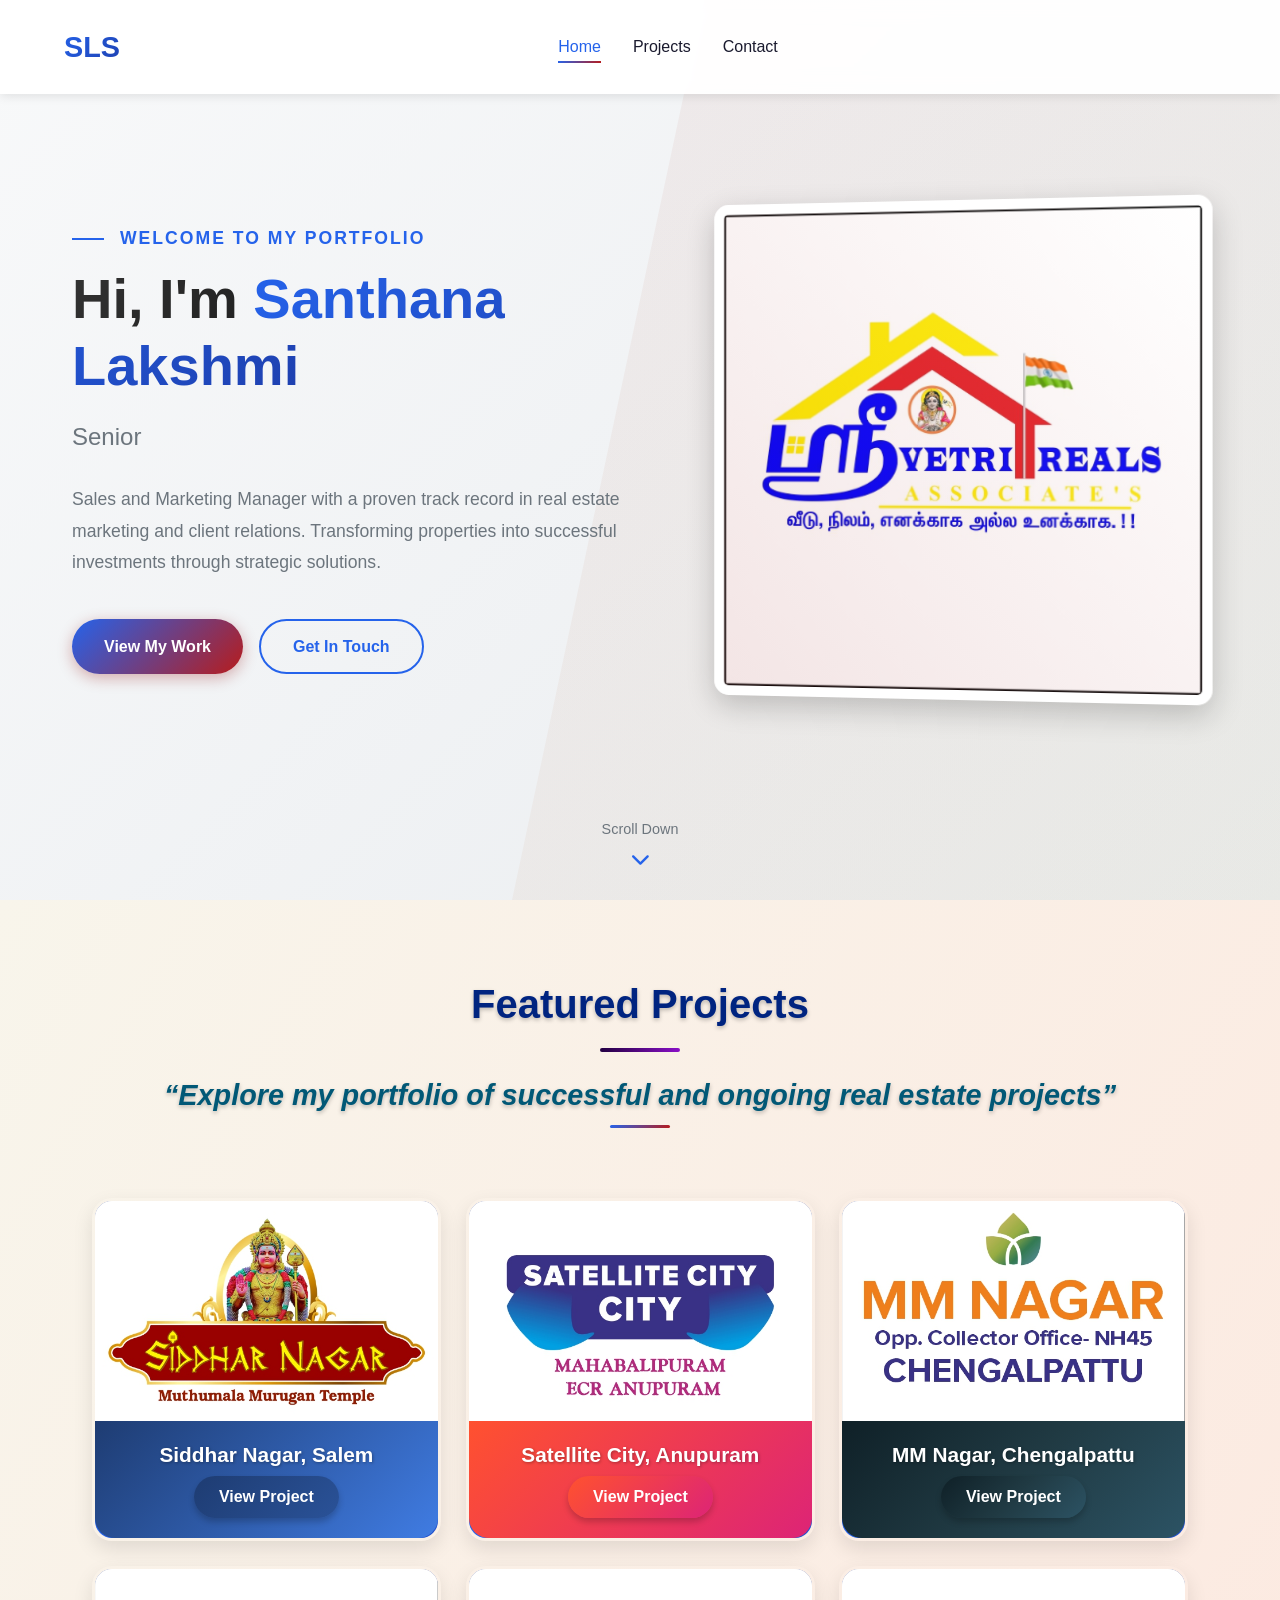
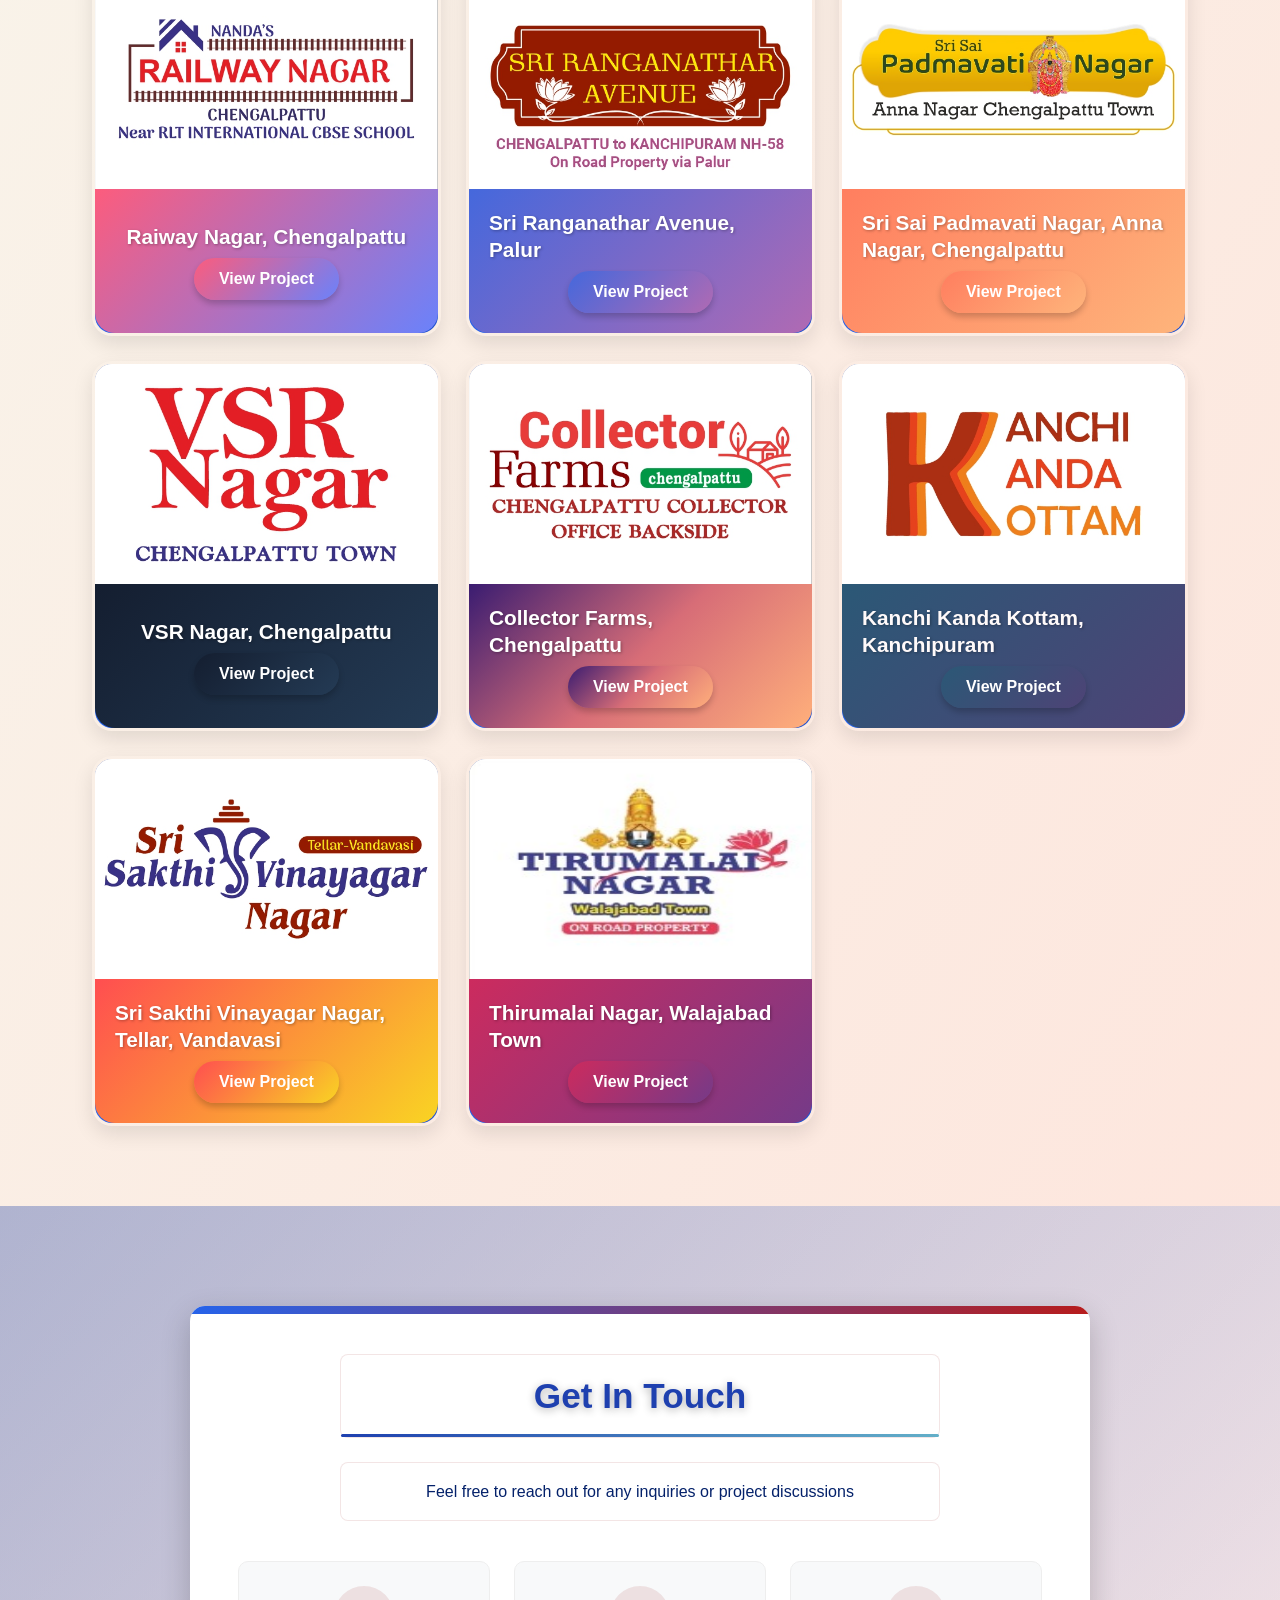
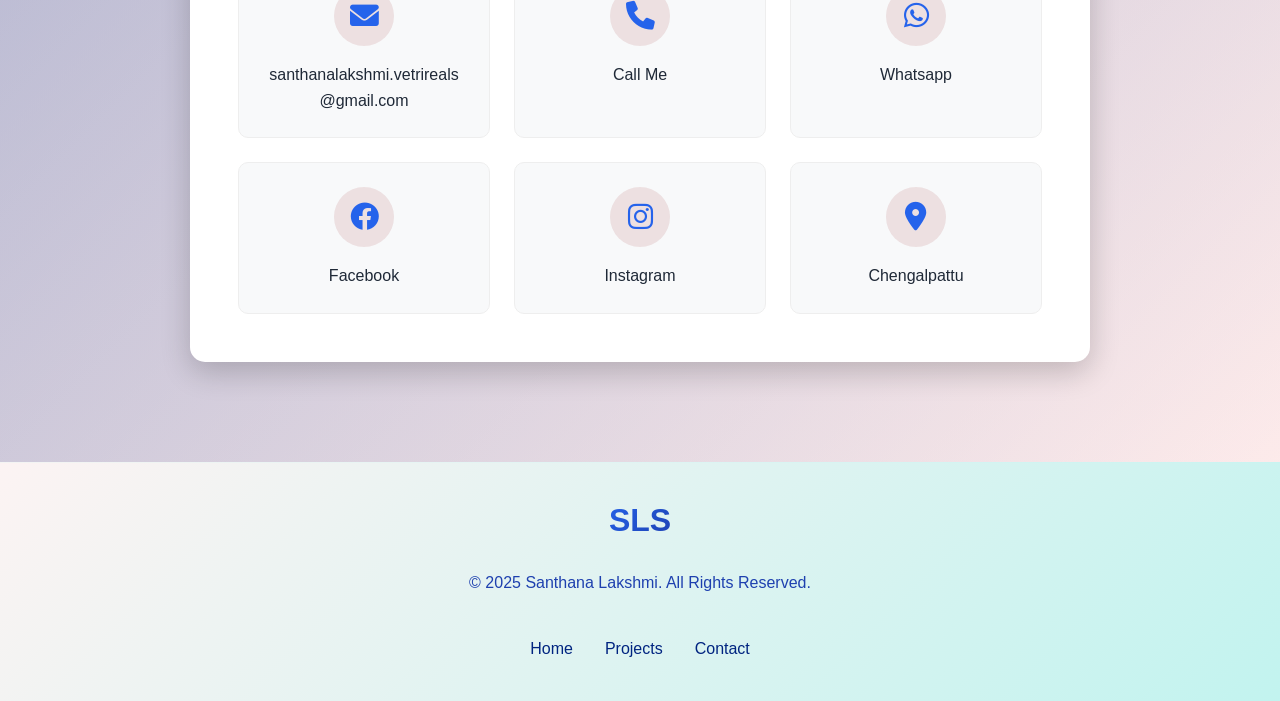
==== index.html @ 45952d6c "first version" ====
<!DOCTYPE html>
<html lang="en">
<head>
    <meta charset="UTF-8">
    <meta name="viewport" content="width=device-width, initial-scale=1.0">
    <title>Santhana Lakshmi | Sales and Marketing Manager</title>
    <meta name="description" content="Santhana Lakshmi - Sales and Marketing Manager with expertise in real estate marketing and client relations.">
    <link rel="stylesheet" href="https://cdnjs.cloudflare.com/ajax/libs/font-awesome/6.0.0-beta3/css/all.min.css">
    <link rel="stylesheet" href="https://unpkg.com/aos@next/dist/aos.css" />
    <link rel="stylesheet" href="styles.css">
    <script src="https://unpkg.com/aos@next/dist/aos.js"></script>
</head>
<body>
    <!-- Header Section -->
    <header>
        <nav class="navbar">
            <div class="logo">SLS</div>
            <ul class="nav-links">
                <li><a href="#home">Home</a></li>
                <li><a href="#portfolio">Projects</a></li>
                <li><a href="#contact">Contact</a></li>
            </ul>
            <div class="hamburger">
                <div class="line"></div>
                <div class="line"></div>
                <div class="line"></div>
            </div>
        </nav>
    </header>

    <!-- Hero Section -->
    <section id="home" class="hero">
        <div class="container">
            <div class="hero-content">
                <div class="hero-text" data-aos="fade-right">
                    <h6 class="subtitle">Welcome to My Portfolio</h6>
                    <h1>Hi, I'm <span class="highlight">Santhana Lakshmi</span></h1>
                    <h2 class="typing-text"></h2>
                    <p class="hero-description">Sales and Marketing Manager with a proven track record in real estate marketing and client relations. Transforming properties into successful investments through strategic solutions.</p>
                    <div class="hero-buttons">
                        <a href="#portfolio" class="btn btn-primary">View My Work</a>
                        <a href="#contact" class="btn btn-outline">Get In Touch</a>
                    </div>
                </div>
                <div class="hero-image" data-aos="fade-left">
                    <div class="image-wrapper">
                        <img src="projects/logos/logo011.jpg" alt="Santhana Lakshmi - Vetrireals" class="profile-image">
                    </div>
                </div>
            </div>
        </div>
        <div class="scroll-down">
            <span>Scroll Down</span>
            <i class="fas fa-chevron-down"></i>
        </div>
    </section>

    <!-- Portfolio Section -->
    <section id="portfolio" class="portfolio">
        <div class="container">
            <div class="section-header" data-aos="fade-up">
                <!-- <h2 class="section-title">Our Projects</h2>
                <p class="section-subtitle">Explore our latest real estate developments</p>
                <div class="section-divider"></div> -->
                <div class="section-header section-title">
                    <h3>Featured Projects</h3>
                    <div class="section-divider"></div>
                    <p style="font-family: sans-serif;"><i>“Explore my portfolio of successful and ongoing real estate projects”</i></p>
                </div>
            </div>
            
            <!-- Removed filter buttons as per requirement -->
            
            <div class="portfolio-grid">
                <!-- Project 1 -->
                 <div class="portfolio-item" data-category="residential" data-aos="fade-up">
                    <div class="portfolio-image">
                        <img src="./projects/logos/logo07.jpg" alt="Siddhar Nagar, Salem" loading="lazy">
                    </div>
                    <div class="project-info">
                        <h3>Siddhar Nagar, Salem</h3>
                            <button class="btn-gradient">View Project</button>
                        <!-- <p>Stunning apartments with breathtaking lake views and modern amenities.</p> -->
                    </div>
                </div>
                

                <!-- Project 2 -->
                 <div class="portfolio-item" data-category="commercial" data-aos="fade-up">
                    <div class="portfolio-image">
                        <img src="./projects/logos/logo03.jpg" alt="Satellite City, Anupuram" loading="lazy">
                    </div>
                    <div class="project-info">
                        <h3>Satellite City, Anupuram</h3>
                        <button class="btn-gradient">View Project</button>
                        <!-- <p>Secure and well-planned community living with modern amenities.</p> -->
                    </div>
                </div>
                

                <!-- Project 3 -->
                <div class="portfolio-item" data-category="residential" data-aos="fade-up">
                    <div class="portfolio-image">
                        <img src="./projects/logos/logo09.jpg" alt="MM Nagar, Chengalpattu" loading="lazy">
                    </div>
                    <div class="project-info">
                        <h3>MM Nagar, Chengalpattu</h3>
                        <button class="btn-gradient">View Project</button>
                        <!-- <p>Luxury villas nestled in the hills with panoramic views.</p> -->
                    </div>
                </div>

                <!-- Project 4 -->
                 <div class="portfolio-item" data-category="residential" data-aos="fade-up">
                    <div class="portfolio-image">
                        <img src="./projects/logos/logo02.jpg" alt="Raiway Nagar, Chengalpattu" loading="lazy">
                    </div>
                    <div class="project-info">
                        <h3>Raiway Nagar, Chengalpattu</h3>
                        <button class="btn-gradient">View Project</button>
                        <!-- <p>Contemporary villas with luxurious amenities and scenic views.</p> -->
                    </div>
                </div>
                

                <!-- Project 5 -->
                 <div class="portfolio-item" data-category="commercial" data-aos="fade-up">
                    <div class="portfolio-image">
                        <img src="./projects/logos/logo010.jpg" alt="Sri Ranganathar Avenue, Palur" loading="lazy">
                    </div>
                    <div class="project-info">
                        <h3>Sri Ranganathar Avenue, Palur</h3>
                        <button class="btn-gradient">View Project</button>
                        <!-- <p>Vibrant retail space with excellent connectivity and footfall.</p> -->
                    </div>
                </div>
                

                <!-- Project 6 -->
                 <div class="portfolio-item" data-category="residential" data-aos="fade-up">
                    <div class="portfolio-image">
                        <img src="./projects/logos/logo04.jpg" alt="Sri Sai Padmavati Nagar, Anna Nagar, Chengalpattu" loading="lazy">
                    </div>
                    <div class="project-info">
                        <h3>Sri Sai Padmavati Nagar, Anna Nagar, Chengalpattu</h3>
                        <button class="btn-gradient">View Project</button>
                        <!-- <p>Elegant residences designed for modern urban living.</p> -->
                    </div>
                </div>
                

                <!-- Project 7 -->
                <div class="portfolio-item" data-category="commercial" data-aos="fade-up">
                    <div class="portfolio-image">
                        <img src="./projects/logos/logo08.jpg" alt="VSR Nagar, Chengalpattu" loading="lazy">
                    </div>
                    <div class="project-info">
                        <h3>VSR Nagar, Chengalpattu</h3>
                        <button class="btn-gradient">View Project</button>
                        <!-- <p>Innovative workspace solutions for technology companies.</p> -->
                    </div>
                </div>

                <!-- Project 8 -->
                <div class="portfolio-item" data-category="residential" data-aos="fade-up">
                    <div class="portfolio-image">
                        <img src="./projects/logos/logo05.jpg" alt="Collector Farms, Chengalpattu" loading="lazy">
                    </div>
                    <div class="project-info">
                        <h3>Collector Farms, Chengalpattu</h3>
                        <button class="btn-gradient">View Project</button>
                        <!-- <p>Exclusive villas with premium finishes and private amenities.</p> -->
                    </div>
                </div>

                <!-- Project 9 -->
                <div class="portfolio-item" data-category="residential" data-aos="fade-up">
                    <div class="portfolio-image">
                        <img src="./projects/logos/logo01.jpg" alt="Kanchi Kanda Kottam, Kanchipuram" loading="lazy">
                    </div>
                    <div class="project-info">
                        <h3 style="color: snow;">Kanchi Kanda Kottam, Kanchipuram</h3>
                        <button class="btn-gradient">View Project</button>
                        <!-- <p>Modern living spaces wisth premium amenities in the heart of the city.</p> -->
                    </div>
                </div>

                <!-- Project 10 -->
                <div class="portfolio-item" data-category="commercial" data-aos="fade-up">
                    <div class="portfolio-image">
                        <img src="./projects/logos/logo06.jpg" alt="Sri Sakthi Vinayagar Nagar, Tellar, Vandavasi" loading="lazy">
                    </div>
                    <div class="project-info">
                        <h3>Sri Sakthi Vinayagar Nagar, Tellar, Vandavasi</h3>
                        <button class="btn-gradient">View Project</button>
                        <!-- <p>State-of-the-art commercial spaces designed for modern businesses.</p> -->
                    </div>
                </div>

                <!-- Project 11 -->
                <div class="portfolio-item" data-category="commercial" data-aos="fade-up">
                    <div class="portfolio-image">
                        <img src="./projects/logos/logo012.jpg" alt="Thirumalai Nagar, Walajabad Town" loading="lazy">
                    </div>
                    <div class="project-info">
                        <h3>Thirumalai Nagar, Walajabad Town</h3>
                        <button class="btn-gradient">View Project</button>
                        <!-- <p>State-of-the-art commercial spaces designed for modern businesses.</p> -->
                    </div>
                </div>
        </div>
    </section>

    <!-- Contact Section -->
    <section id="contact" class="contact">
        <!-- <h2 class="section-title" data-aos="fade-up" style="text-align: center;">Get In Touch</h2> -->
        <div class="contact-container">
            <div class="contact-info" data-aos="fade-up">
                <h2>Get In Touch</h2>
                <p>Feel free to reach out for any inquiries or project discussions</p>
                <div class="contact-details">
                    <div class="contact-item">
                        <a href="mailto:santhanalakshmi.vetrireals@gmail.com?subject=Inquiry&body=Hi,%20I%20would%20like%20to%20know%20more%20about%20your%20services.">
                        <i class="fas fa-envelope"></i>
                            <span>santhanalakshmi.vetrireals@gmail.com</span>
                        </a>
                    </div>
                    <div class="contact-item">
                        <a href="tel:+919498300109">
                        <i class="fas fa-phone"></i><br>
                        <span>Call Me</span></a>
                    </div>
                    <div class="contact-item">
                        <a href="https://wa.me/919498300109?text=Hi%20I%20am%20interested%20in%20your%20project" target="_blank">
                        <i class="fab fa-whatsapp"></i><br>
                        Whatsapp</a>
                    </div>
                    <div class="contact-item">
                        <a href="https://www.facebook.com/srivetrirealsassociate" target="_blank">
                        <i class="fab fa-facebook"></i><br>
                        Facebook</a>
                    </div>
                    <div class="contact-item">
                        <a href="https://www.instagram.com/svr24associates" target="_blank">
                        <i class="fab fa-instagram"></i><br>
                        Instagram</a>
                    </div>
                    <div class="contact-item">
                        <i class="fas fa-map-marker-alt"></i>
                        <span>Chengalpattu</span>
                    </div>
                </div>
                <!-- <div class="social-links">
                    <a href="#" class="social-icon"><i class="fab fa-linkedin"></i></a>
                    <a href="#" class="social-icon"><i class="fab fa-facebook"></i></a>
                    <a href="#" class="social-icon"><i class="fab fa-instagram"></i></a>
                </div> -->
            </div>
        </div>
    </section>

    <!-- Footer -->
    <!-- <footer class="footer">
        <div class="footer-wave">
            <svg data-name="Layer 1" xmlns="http://www.w3.org/2000/svg" viewBox="0 0 1200 120" preserveAspectRatio="none">
                <path d="M0,0V46.29c47.79,22.2,103.59,32.17,158,28,70.36-5.37,136.33-33.31,206.8-37.5C438.64,32.43,512.34,53.67,583,72.05c69.27,18,138.3,24.88,209.4,13.08,36.15-6,69.85-17.84,104.45-29.34C989.49,25,1113-14.29,1200,52.47V0Z" opacity=".25" class="shape-fill"></path>
                <path d="M0,0V15.81C13,36.92,27.64,56.86,47.69,72.05,99.41,111.27,165,111,224.58,91.58c31.15-10.15,60.09-26.07,89.67-39.8,40.92-19,84.73-46,130.83-49.67,36.26-2.85,70.9,9.42,98.6,31.56,31.77,25.39,62.32,62,103.63,73,40.44,10.79,81.35-6.69,119.13-24.28s75.16-39,116.92-43.05c59.73-5.85,113.28,22.88,168.9,38.84,30.2,8.66,59,6.17,87.09-7.5,22.43-10.89,48-26.93,60.65-49.24V0Z" opacity=".5" class="shape-fill"></path>
                <path d="M0,0V5.63C149.93,59,314.09,71.32,475.83,42.57c43-7.64,84.23-20.12,127.61-26.46,59-8.63,112.48,12.24,165.56,35.4C827.93,77.22,886,95.24,951.2,90c86.53-7,172.46-45.71,248.8-84.81V0Z" class="shape-fill"></path>
            </svg>
        </div>
        <div class="footer-content">
            <div class="container">
                <div class="footer-grid">
                    <div class="footer-about">
                        <h3>Vetri Reals</h3>
                        <p>Transforming properties into profitable investments through strategic marketing solutions and innovative approaches.</p>
                        <div class="social-links">
                            <a href="#" aria-label="Facebook"><i class="fab fa-facebook-f"></i></a>
                            <a href="#" aria-label="Twitter"><i class="fab fa-twitter"></i></a>
                            <a href="#" aria-label="LinkedIn"><i class="fab fa-linkedin-in"></i></a>
                            <a href="#" aria-label="Instagram"><i class="fab fa-instagram"></i></a>
                        </div>
                    </div>
                    <div class="footer-links">
                        <h4>Quick Links</h4>
                        <ul>
                            <li><a href="#home"><i class="fas fa-chevron-right"></i> Home</a></li>
                            <li><a href="#portfolio"><i class="fas fa-chevron-right"></i> Projects</a></li>
                            <li><a href="#contact"><i class="fas fa-chevron-right"></i> Contact</a></li>
                            <li><a href="#"><i class="fas fa-chevron-right"></i> About Us</a></li>
                        </ul>
                    </div>
                    <div class="footer-contact">
                        <h4>Contact Info</h4>
                        <ul>
                            <li><i class="fas fa-map-marker-alt"></i> 123 Real Estate, Chennai, Tamil Nadu</li>
                            <li><i class="fas fa-phone"></i> +91 98765 43210</li>
                            <li><i class="fas fa-envelope"></i> info@vetrireals.com</li>
                        </ul>
                    </div>
                </div>
                <div class="footer-bottom">
                    <p>&copy; 2025 Vetri Reals. All Rights Reserved.</p>
                    <div class="footer-legal">
                        <a href="#">Privacy Policy</a>
                        <a href="#">Terms of Service</a>
                    </div>
                </div>
            </div>
        </div>
    </footer> -->

    <!-- Footer -->
    <footer class="footer-grad">
        <div class="footer-content">
            <div class="footer-logo">SLS</div>
            <p>© 2025 Santhana Lakshmi. All Rights Reserved.</p>
            <div class="footer-links">
                <a href="#home">Home</a>
                <a href="#portfolio">Projects</a>
                <a href="#contact">Contact</a>
            </div>
        </div>
    </footer>

    <!-- Project Modal -->
    <div id="projectModal" class="modal">
        <div class="modal-overlay"></div>
        <div class="modal-content">
            <span class="close-btn">&times;</span>
            <div class="modal-body">
                <div class="project-header">
                    <h2 id="projectTitle"></h2>
                    <div class="project-location">
                        <i class="fas fa-map-marker-alt"></i>
                        <span id="projectLocation" style="margin-bottom: 0.6rem;"></span>
                    </div>
                    <div class="project-phone">
                        <a href="tel:+919498300109">
                            <i class="fas fa-phone"></i>
                            <span>+91 94983 00109</span>
                        </a>
                    </div>
                </div>
                <div class="modal-images">
                    <div class="modal-image-container">
                        <img id="modalPoster" src="" alt="Project Poster" class="modal-poster">
                    </div>
                    <div class="modal-image-container">
                        <img id="modalLayout" src="" alt="Project Layout" class="modal-layout">
                    </div>
                </div>
                <div class="project-description">
                    <h3>Project Details</h3>
                    <p id="projectDescription"></p>
                </div>
                <div class="modal-actions">
                    <a href="https://wa.me/919498500109?text=Hi%20I%20am%20interested%20in%20your%20project" id="whatsappBtn" class="whatsapp-btn" target="_blank" rel="noopener noreferrer">
                        <i class="fab fa-whatsapp"></i> WhatsApp for Details
                    </a>
                </div>
            </div>
        </div>
    </div>
    <script src="script.js"></script>
</body>
</html>
---- styles.css ----
/* Modern Reset & Base Styles */
:root {
  /* Color Palette */
  --primary: #2563eb; /* Deep Red */
  --primary-light: #b71c1c;
  --secondary: #1e40af; /* Gold */
  --dark: #1a1a2e;
  --darker: #16213e;
  --light: #f8f9fa;
  --white: #ffffff;
  --text: #1f2937;
  --text-light: #6c757d;
  --gradient: linear-gradient(135deg, var(--primary) 0%, var(--primary-light) 100%);
  --gradient-text: linear-gradient(135deg, var(--primary) 0%, var(--secondary) 100%);
  
  /* Spacing */
  --spacing-xs: 0.5rem;
  --spacing-sm: 1rem;
  --spacing-md: 2rem;
  --spacing-lg: 4rem;
  --spacing-xl: 6rem;
  
  /* Shadows */
  --shadow-sm: 0 2px 10px rgba(0, 0, 0, 0.1);
  --shadow-md: 0 5px 20px rgba(0, 0, 0, 0.15);
  --shadow-lg: 0 10px 30px rgba(0, 0, 0, 0.2);
  
  /* Border Radius */
  --radius-sm: 5px;
  --radius-md: 10px;
  --radius-lg: 15px;
  --radius-full: 50px;
  
  /* Transitions */
  --transition: all 0.3s ease;
}

/* Base Styles */
* {
  margin: 0;
  padding: 0;
  box-sizing: border-box;
}

html {
  scroll-behavior: smooth;
  font-size: 16px;
  scroll-padding-top: 80px;
}

body {
  font-family: 'Poppins', -apple-system, BlinkMacSystemFont, 'Segoe UI', Roboto, Oxygen, Ubuntu, Cantarell, 'Open Sans', sans-serif;
  line-height: 1.6;
  color: var(--text);
  background-color: var(--white);
  overflow-x: hidden;
  -webkit-font-smoothing: antialiased;
}

.container {
  width: 100%;
  max-width: 1200px;
  margin: 0 auto;
  padding: 0 var(--spacing-md);
}

section {
  padding: var(--spacing-xl) 0;
  position: relative;
  overflow: hidden;
}

h1, h2, h3, h4, h5, h6 {
  font-weight: 700;
  line-height: 1.2;
  margin-bottom: 1rem;
  color: var(--dark);
}

a {
  text-decoration: none;
  color: var(--primary);
  transition: var(--transition);
}

img {
  max-width: 100%;
  height: auto;
  display: block;
}

.btn {
  display: inline-flex;
  align-items: center;
  justify-content: center;
  padding: 0.8rem 2rem;
  border-radius: var(--radius-full);
  font-weight: 600;
  font-size: 1rem;
  cursor: pointer;
  transition: var(--transition);
  border: none;
  position: relative;
  overflow: hidden;
  z-index: 1;
}

.btn-primary {
  background: var(--gradient);
  color: white;
  box-shadow: 0 4px 15px rgba(139, 0, 0, 0.3);
}

.btn-primary:hover {
  transform: translateY(-3px);
  box-shadow: 0 7px 20px rgba(139, 0, 0, 0.4);
}

.btn-outline {
  background: transparent;
  color: var(--primary);
  border: 2px solid var(--primary);
  transition: all 0.3s ease;
}

.btn-outline:hover {
  background: var(--primary);
  color: white;
  transform: translateY(-3px);
}

.btn-outline:focus,
.btn-outline:active {
  background: transparent;
  color: var(--primary);
  transform: none;
}


/* Header & Navigation */
.navbar {
  position: fixed;
  top: 0;
  left: 0;
  width: 100%;
  padding: 1.5rem 5%;
  display: flex;
  justify-content: space-between;
  align-items: center;
  background: rgba(255, 255, 255, 0.95);
  backdrop-filter: blur(10px);
  z-index: 1000;
  box-shadow: var(--shadow-sm);
  transition: var(--transition);
}

.navbar.scrolled {
  padding: 1rem 5%;
  box-shadow: var(--shadow-md);
}

.logo {
  font-size: 1.8rem;
  font-weight: 800;
  background: var(--gradient-text);
  -webkit-background-clip: text;
  -webkit-text-fill-color: transparent;
  text-decoration: none;
}

.nav-links {
  display: flex;
  gap: 2rem;
  list-style: none;
}

.nav-links a {
  color: var(--dark);
  font-weight: 500;
  position: relative;
  padding: 0.5rem 0;
}

.nav-links a::after {
  content: '';
  position: absolute;
  bottom: 0;
  left: 0;
  width: 0;
  height: 2px;
  background: var(--gradient);
  transition: var(--transition);
}

.nav-links a:hover,
.nav-links a.active {
  color: var(--primary);
}

.nav-links a:hover::after,
.nav-links a.active::after {
  width: 100%;
}

/* Hero Section */
.hero {
  min-height: 100vh;
  display: flex;
  align-items: center;
  padding: 0;
  position: relative;
  overflow: hidden;
  background: linear-gradient(135deg, #f8f9fa 0%, #e9ecef 100%);
}

.hero::before {
  content: '';
  position: absolute;
  top: 0;
  right: 0;
  width: 60%;
  height: 100%;
  background: linear-gradient(135deg, rgba(139, 0, 0, 0.05) 0%, rgba(212, 175, 55, 0.05) 100%);
  clip-path: polygon(25% 0%, 100% 0%, 100% 100%, 0% 100%);
  z-index: 0;
}

.hero-content {
  display: flex;
  align-items: center;
  justify-content: space-between;
  gap: 4rem;
  position: relative;
  z-index: 1;
  padding: 6rem 0;
}

.hero-text {
  flex: 1;
  max-width: 600px;
}

.hero-text .subtitle {
  display: inline-block;
  font-size: 1.1rem;
  color: var(--primary);
  margin-bottom: 1rem;
  font-weight: 600;
  text-transform: uppercase;
  letter-spacing: 2px;
  position: relative;
  padding-left: 3rem;
}

.hero-text .subtitle::before {
  content: '';
  position: absolute;
  left: 0;
  top: 50%;
  width: 2rem;
  height: 2px;
  background: var(--primary);
}

.hero-text h1 {
  font-size: 3.5rem;
  margin-bottom: 1.5rem;
  line-height: 1.2;
  background: linear-gradient(135deg, #333 0%, #000 100%);
  -webkit-background-clip: text;
  -webkit-text-fill-color: transparent;
}

.hero-text h1 .highlight {
  background: var(--gradient-text);
  -webkit-background-clip: text;
  -webkit-text-fill-color: transparent;
  position: relative;
}

.hero-text .typing-text {
  font-size: 1.5rem;
  color: var(--text-light);
  margin-bottom: 2rem;
  font-weight: 400;
}

.hero-description {
  font-size: 1.1rem;
  color: var(--text-light);
  margin-bottom: 2.5rem;
  line-height: 1.8;
}

.hero-buttons {
  display: flex;
  gap: 1rem;
  margin-top: 2rem;
}

.hero-image {
  flex: 1;
  position: relative;
  max-width: 500px;
  animation: float 6s ease-in-out infinite;
}

@keyframes float {
  0%, 100% { transform: translateY(0); }
  50% { transform: translateY(-20px); }
}

.image-wrapper {
  position: relative;
  border-radius: var(--radius-lg);
  overflow: hidden;
  box-shadow: var(--shadow-lg);
  border: 10px solid white;
  transform: perspective(1000px) rotateY(-5deg);
  transition: var(--transition);
}

.hero-image:hover .image-wrapper {
  transform: perspective(1000px) rotateY(0);
}

.image-wrapper::before {
  content: '';
  position: absolute;
  top: 0;
  left: 0;
  width: 100%;
  height: 100%;
  background: linear-gradient(45deg, rgba(139, 0, 0, 0.1), rgba(255, 255, 255, 0.1));
  z-index: 1;
}

.profile-image {
  width: 100%;
  height: 100%;
  object-fit: cover;
  transition: transform 0.5s ease;
}

.hero-image:hover .profile-image {
  transform: scale(1.05);
}

.scroll-down {
  position: absolute;
  bottom: 2rem;
  left: 50%;
  transform: translateX(-50%);
  display: flex;
  flex-direction: column;
  align-items: center;
  color: var(--text-light);
  font-size: 0.9rem;
  animation: bounce 2s infinite;
  text-decoration: none;
  z-index: 10;
}

.scroll-down i {
  margin-top: 0.5rem;
  font-size: 1.2rem;
  color: var(--primary);
}

@keyframes bounce {
  0%, 20%, 50%, 80%, 100% { transform: translateY(0) translateX(-50%); }
  40% { transform: translateY(-10px) translateX(-50%); }
  60% { transform: translateY(-5px) translateX(-50%); }
}

/* Portfolio Section */
.portfolio {
  padding: 100px 0;
  position: relative;
  background: linear-gradient(135deg, #f5f7fa 0%, #e4e7eb 100%);
}

.portfolio .container {
  max-width: 1200px;
  margin: 0 auto;
  padding: 0 var(--spacing-md);
}

.section-header {
  text-align: center;
  /* margin-bottom: var(--spacing-lg); */
}

.section-title {
  font-size: 2.5rem;
  color: var(--dark);
  margin-bottom: 1rem;
  position: relative;
  display: inline-block;
}

.section-title::after {
  content: '';
  position: absolute;
  bottom: -10px;
  left: 50%;
  transform: translateX(-50%);
  width: 60px;
  height: 3px;
  background: var(--gradient);
  border-radius: 3px;
}

.section-subtitle {
  color: var(--text-light);
  font-size: 1.1rem;
  max-width: 700px;
  margin: 0 auto 2rem;
  line-height: 1.6;
}

/* Removed filter styles as per requirement */

.filter-btn {
  padding: 0.5rem 1.5rem;
  background: transparent;
  border: 2px solid #e0e0e0;
  color: var(--text-light);
  border-radius: var(--radius-full);
  cursor: pointer;
  transition: var(--transition);
  font-size: 0.9rem;
  font-weight: 500;
}

.filter-btn:hover,
.filter-btn.active {
  background: var(--gradient);
  color: white;
  border-color: transparent;
  transform: translateY(-2px);
  box-shadow: 0 5px 15px rgba(139, 0, 0, 0.2);
}

.portfolio-grid {
  display: grid;
  grid-template-columns: repeat(auto-fill, minmax(300px, 1fr));
  gap: 2rem;
  padding: 1rem 0;
  width: 100%;
  justify-items: center;
}

.portfolio-item {
  border-radius: var(--radius-lg);
  overflow: hidden;
  box-shadow: var(--shadow-md);
  transition: all 0.3s ease;
  background: white;
  position: relative;
  display: flex;
  flex-direction: column;
  height: 100%;
  width: 100%;
  max-width: 350px;
  margin: 0 auto;
  padding: 0;
  border: none;
  will-change: transform;
}

.portfolio-item:hover {
  transform: scale(1.1);
  box-shadow: 0 20px 40px rgba(0,0,0,0.15);
  z-index: 2;
}

.portfolio-image {
  position: relative;
  height: 250px;
  overflow: hidden;
  width: 100%;
  padding: 0;
  margin: 0;
  background: #f0f0f0;
}

.portfolio-image img {
  width: 100%;
  height: 100%;
  object-fit: cover;
  transition: transform 0.5s ease;
}

.portfolio-item:hover .portfolio-image img {
  transform: scale(1.05);
}

.portfolio-overlay {
  display: none; /* Hide overlay since we're removing the view project button */
}

.portfolio-item:hover .portfolio-overlay {
  opacity: 1;
}

/* Removed overlay content styles since we're not using them */

.portfolio-item:hover .portfolio-content {
  transform: translateY(0);
}

.project-category {
  display: inline-block;
  padding: 0.3rem 1rem;
  background: var(--gradient);
  color: white;
  font-size: 0.7rem;
  border-radius: var(--radius-full);
  margin-bottom: 0.8rem;
  text-transform: uppercase;
  letter-spacing: 1px;
  font-weight: 600;
}

.project-info {
  padding: 1.5rem;
  flex: 1;
  display: flex;
  flex-direction: column;
  background: white;
  margin: 0;
  width: 100%;
  box-sizing: border-box;
  position: relative;
  z-index: 1;
  text-shadow: 1px 1px 3px rgba(0, 0, 0, 0.3);
}

.project-info h3 {
  color: white;
  font-size: 1.3rem;
  font-weight: 700;
  margin: 0 0 8px 0;
  padding: 0;
  line-height: 1.3;
  position: relative;
  z-index: 1;
}

.project-info p {
  color: var(--text-light);
  font-size: 0.95rem;
  line-height: 1.6;
  margin-bottom: 1rem;
  flex-grow: 1;
}

.portfolio-content h3 {
  color: white;
  font-size: 1.5rem;
  margin-bottom: 0.5rem;
}

.portfolio-content p {
  color: rgba(255, 255, 255, 0.9);
  margin-bottom: 1.2rem;
  font-size: 0.95rem;
  line-height: 1.6;
}

/* Portfolio link styles removed as per requirement */

/* Contact Section */
.contact {
  text-align: center;
  width: 100%;
  position: relative;
  background: linear-gradient(135deg, #f8f9fa 0%, #e9ecef 100%);
  padding: var(--spacing-xl) 0;
  overflow: hidden;
}

.contact::before {
  content: '';
  position: absolute;
  top: 0;
  left: 0;
  width: 100%;
  height: 100%;
  background: url('data:image/svg+xml;utf8,<svg width="100" height="100" viewBox="0 0 100 100" xmlns="http://www.w3.org/2000/svg"><path d="M11 18c3.866 0 7-3.134 7-7s-3.134-7-7-7-7 3.134-7 7 3.134 7 7 7zm48 25c3.866 0 7-3.134 7-7s-3.134-7-7-7-7 3.134-7 7 3.134 7 7 7zm-43-7c1.657 0 3-1.343 3-3s-1.343-3-3-3-3 1.343-3 3 1.343 3 3 3zm63 31c1.657 0 3-1.343 3-3s-1.343-3-3-3-3 1.343-3 3 1.343 3 3 3zM34 90c1.657 0 3-1.343 3-3s-1.343-3-3-3-3 1.343-3 3 1.343 3 3 3zm56-76c1.657 0 3-1.343 3-3s-1.343-3-3-3-3 1.343-3 3 1.343 3 3 3zM12 86c2.21 0 4-1.79 4-4s-1.79-4-4-4-4 1.79-4 4 1.79 4 4 4zm28-65c2.21 0 4-1.79 4-4s-1.79-4-4-4-4 1.79-4 4 1.79 4 4 4zm23-11c2.76 0 5-2.24 5-5s-2.24-5-5-5-5 2.24-5 5 2.24 5 5 5zm-6 60c2.21 0 4-1.79 4-4s-1.79-4-4-4-4 1.79-4 4 1.79 4 4 4zm29 22c2.76 0 5-2.24 5-5s-2.24-5-5-5-5 2.24-5 5 2.24 5 5 5zM32 63c2.76 0 5-2.24 5-5s-2.24-5-5-5-5 2.24-5 5 2.24 5 5 5zm57-13c2.76 0 5-2.24 5-5s-2.24-5-5-5-5 2.24-5 5 2.24 5 5 5zm-9-21c1.105 0 2-.895 2-2s-.895-2-2-2-2 .895-2 2 .895 2 2 2zM60 91c1.105 0 2-.895 2-2s-.895-2-2-2-2 .895-2 2 .895 2 2 2zM35 41c1.105 0 2-.895 2-2s-.895-2-2-2-2 .895-2 2 .895 2 2 2zM12 60c1.105 0 2-.895 2-2s-.895-2-2-2-2 .895-2 2 .895 2 2 2z" fill="%23e9ecef" fill-opacity="0.3"/></svg>');
  opacity: 0.3;
  z-index: 0;
}

.contact .container {
  position: relative;
  z-index: 1;
}

.contact-container {
  max-width: 900px;
  margin: 0 auto;
  background: white;
  border-radius: var(--radius-lg);
  box-shadow: var(--shadow-lg);
  overflow: hidden;
  position: relative;
}

.contact-container::before {
  content: '';
  position: absolute;
  top: 0;
  left: 0;
  width: 100%;
  height: 8px;
  background: var(--gradient);
}

.contact-info {
  padding: 3rem;
  text-align: center;
}

.contact-info h2 {
  font-size: 1.8rem;
  margin: 0 auto 1rem;
  color: #1e40af;
  font-weight: 600;
  text-shadow: none;
  position: relative;
  display: block;
  padding: 1rem;
  background: white;
  border-radius: 8px;
  max-width: 600px;
  border: 1px solid rgba(139, 0, 0, 0.1);
  line-height: 1.4;
}

.contact-info h2::after {
  content: '';
  position: absolute;
  left: 0;
  bottom: 0;
  width: 100%;
  height: 3px;
  background: linear-gradient(90deg, #1e40af, rgb(99, 175, 200));
  border-radius: 2px;
}

.contact-info h3 {
  font-size: 3rem;
  margin-bottom: 1rem;
  color: var(--dark);
}

.contact-info p {
  color: #04216a !important;
  font-size: 1.2rem;
  margin: 1.5rem auto 2.5rem;
  padding: 1rem;
  background: white;
  border-radius: 8px;
  max-width: 600px;
  line-height: 1.6;
  position: relative;
  z-index: 1;
  border: 1px solid rgba(139, 0, 0, 0.1);
}

.contact-details {
  display: grid;
  grid-template-columns: repeat(auto-fit, minmax(250px, 1fr));
  gap: 1.5rem;
  margin-top: 2rem;
}

.contact-item {
  background: #f8f9fa;
  padding: 1.5rem;
  border-radius: var(--radius-md);
  text-align: center;
  transition: var(--transition);
  border: 1px solid #eee;
}

.contact-item:hover {
  transform: translateY(-5px);
  box-shadow: var(--shadow-md);
  border-color: transparent;
}

.contact-item i {
  font-size: 1.8rem;
  color: var(--primary);
  margin-bottom: 1rem;
  display: inline-block;
  width: 60px;
  height: 60px;
  line-height: 60px;
  background: rgba(139, 0, 0, 0.1);
  border-radius: 50%;
  text-align: center;
}

.contact-item span,
.contact-item a {
  display: block;
  color: var(--text);
  font-size: 1rem;
  line-height: 1.6;
  transition: var(--transition);
}

.contact-item a:hover {
  color: var(--primary);
}

.contact-item span {
  word-break: break-word;
  overflow-wrap: break-word;
  white-space: normal;
}

.social-links {
  display: flex;
  justify-content: center;
  gap: 1rem;
  margin-top: 2.5rem;
}

.social-icon {
  width: 45px;
  height: 45px;
  border-radius: 50%;
  background: #f8f9fa;
  display: flex;
  align-items: center;
  justify-content: center;
  color: var(--text);
  font-size: 1.2rem;
  transition: var(--transition);
  border: 1px solid #eee;
}

.social-icon:hover {
  background: var(--gradient);
  color: white;
  transform: translateY(-3px);
  box-shadow: 0 5px 15px rgba(139, 0, 0, 0.2);
  border-color: transparent;
}

/* Footer */
footer {
  /* background: linear-gradient(135deg, #e0deea, #dddbf6, #e0e0fa); */
  background: rgba(255, 255, 255, 0.95);
  color: var(--dark);
  padding: 40px 0 20px;
  text-align: center;
  position: relative;
  z-index: 1;
  border-top: 1px solid rgba(255, 255, 255, 0.1);
}

.footer-content {
  max-width: 800px;
  margin: 0 auto;
  padding: 0 var(--spacing-md);
}

.footer-logo {
  font-size: 2rem;
  font-weight: 800;
  margin-bottom: 1.5rem;
  background: var(--gradient-text);
  -webkit-background-clip: text;
  -webkit-text-fill-color: transparent;
  display: inline-block;
}

footer p {
  /* color: rgba(255, 255, 255, 0.7); */
  color: #1e40af;
  /* font-weight: bold; */
  margin-bottom: 1.5rem;
  font-size: 1rem;
}

.footer-links {
  display: flex;
  justify-content: center;
  gap: 2rem;
  margin-top: 2rem;
}

.footer-links a {
  /* color: rgba(255, 255, 255, 0.7); */
  color: rgb(0, 36, 128);
  font-weight: 500;
  transition: var(--transition);
  position: relative;
  padding: 0.5rem 0;
}

.footer-links a::after {
  content: '';
  position: absolute;
  bottom: 0;
  left: 0;
  width: 0;
  height: 2px;
  background: var(--gradient);
  transition: var(--transition);
}

.footer-links a:hover {
  /* color: white; */
  color: maroon;
  zoom: 1.1;
}

.footer-links a:hover::after {
  width: 100%;
}

/* Animations */
@keyframes fadeIn {
  from { opacity: 0; transform: translateY(20px); }
  to { opacity: 1; transform: translateY(0); }
}

/* Project Modal */
.modal {
    display: none;
    position: fixed;
    top: 0;
    left: 0;
    width: 100%;
    height: 100%;
    background-color: rgba(0, 0, 0, 0.8);
    z-index: 1000;
    opacity: 0;
    transition: opacity 0.3s ease-in-out;
    overflow-y: auto;
    padding: 20px 0;
}

.modal.show {
    opacity: 1;
    display: block;
}

.modal-overlay {
    position: fixed;
    top: 0;
    left: 0;
    right: 0;
    bottom: 0;
    z-index: -1;
}

.modal-content {
    position: relative;
    background-color: #fff;
    margin: 5% auto;
    padding: 35px 40px;
    width: 85%;
    max-width: 1000px;
    border-radius: 12px;
    box-shadow: 0 10px 50px rgba(0, 0, 0, 0.2);
    transform: translateY(-20px);
    transition: transform 0.3s ease, opacity 0.3s ease;
    opacity: 0;
}

.modal.show .modal-content {
    transform: translateY(0);
    opacity: 1;
}

.modal.show .modal-content {
    transform: translateY(0);
    opacity: 1;
}

@keyframes modalFadeIn {
    from { opacity: 0; transform: translateY(-30px); }
    to { opacity: 1; transform: translateY(0); }
}

.close-btn {
    position: absolute;
    top: 15px;
    right: 20px;
    font-size: 28px;
    font-weight: 300;
    color: #666;
    cursor: pointer;
    transition: color 0.2s ease;
    z-index: 10;
}

.close-btn:hover {
    color: #333;
}

.modal-body {
    margin-top: 15px;
}

.project-header {
    margin-bottom: 30px;
    padding-bottom: 15px;
    border-bottom: 1px solid #eee;
    position: relative;
}

.project-header h2 {
    margin: 0 0 12px 0;
    color: #2c3e50;
    font-size: 2.2em;
    font-weight: 700;
    line-height: 1.2;
    position: relative;
    display: inline-block;
}

.project-header h2::after {
    content: '';
    position: absolute;
    bottom: -8px;
    left: 0;
    width: 60px;
    height: 3px;
    background: var(--primary);
    border-radius: 2px;
}

.project-location {
    display: flex;
    align-items: center;
    color: #7f8c8d;
    font-size: 1.1em;
    margin-top: 12px;
    font-weight: 500;
}

.project-location i,
.project-phone i {
    margin-right: 10px;
    color: var(--primary);
    font-size: 1.2em;
}

.project-location i {
    font-size: 1.4em;
}
.project-phone {
    display: flex;
    align-items: center;
    color: #7f8c8d;
    margin: 5px 0 15px;
    font-weight: 600;
}

.project-phone a {
    display: flex;
    align-items: center;
    color: inherit;
    text-decoration: none;
    transition: color 0.3s ease;
}

.project-phone a:hover {
    color: var(--primary);
}

.modal-images {
    display: flex;
    flex-wrap: wrap;
    gap: 20px;
    margin: 30px 0;
    width: 100%;
}

.modal-image-container {
    flex: 1 1 calc(50% - 10px);
    min-width: 300px;
    border-radius: 10px;
    overflow: hidden;
    box-shadow: 0 5px 20px rgba(0, 0, 0, 0.1);
    transition: all 0.3s ease;
    background: #fff;
    padding: 5px;
    display: flex;
    align-items: center;
    justify-content: center;
    aspect-ratio: 16/9;
}

.modal-image-container:hover {
    transform: translateY(-3px);
    box-shadow: 0 8px 25px rgba(0, 0, 0, 0.15);
}

.modal-poster,
.modal-layout {
    max-width: 100%;
    max-height: 100%;
    width: auto;
    height: auto;
    object-fit: contain;
    display: block;
    transition: transform 0.3s ease;
    cursor: pointer;
}

.modal-poster:hover,
.modal-layout:hover {
    transform: scale(1.03);
}

/* Responsive adjustments */
@media (max-width: 768px) {
    .modal-images {
        flex-direction: column;
    }
    
    .modal-image-container {
        flex: 1 1 100%;
        min-width: 100%;
    }
    
    .project-header h2 {
        font-size: 1.8em;
    }
    
    .project-location {
        font-size: 1em;
    }
}

.project-description {
    padding: 25px;
    background: #f9f9f9;
    border-radius: 8px;
    margin-top: 20px;
    line-height: 1.7;
    color: #444;
}

.project-description h3 {
    margin-top: 0;
    color: #333;
    font-size: 20px;
    margin-bottom: 15px;
    padding-bottom: 10px;
    border-bottom: 1px solid var(--primary);
}

/* Responsive styles */
@media (max-width: 1200px) {
    .modal-content {
        width: 90%;
        padding: 25px;
    }
    
    .modal-images {
        flex-direction: column;
    }
}

@media (max-width: 768px) {
    .modal-content {
        width: 95%;
        padding: 20px 15px;
        margin: 20px auto;
    }
    
    .project-header h2 {
        font-size: 24px;
    }
    
    .project-location {
        font-size: 14px;
    }
    
    .project-description {
        padding: 15px;
    }
}

.modal-body {
    margin-top: 20px;
}

.modal-images {
    display: flex;
    flex-wrap: wrap;
    gap: 20px;
    margin: 30px 0;
    width: 100%;
}

.modal-image-container {
    flex: 1 1 100%;
    min-width: 0;
    border-radius: 10px;
    overflow: hidden;
    position: relative;
    background: #f5f5f5;
    box-shadow: 0 4px 15px rgba(0, 0, 0, 0.1);
    width: 100%;
    min-height: 300px; /* Minimum height to prevent collapse */
    margin-bottom: 20px;
    display: flex;
    align-items: center;
    justify-content: center;
}

.modal-poster,
.modal-layout {
    width: 100%;
    height: 100%;
    object-fit: contain;
    display: block;
    border-radius: 8px;
    background: #f5f5f5;
    max-height: 500px; /* Prevent images from becoming too large */
    margin: 0 auto;
}

.modal-poster:hover,
.modal-layout:hover {
    transform: scale(1.03);
}

/* WhatsApp Button Styles */
.modal-actions {
    margin-top: 25px;
    text-align: center;
    padding: 0 20px 20px;
}

.whatsapp-btn {
    display: inline-flex;
    align-items: center;
    justify-content: center;
    gap: 10px;
    background-color: #25D366;
    color: white !important;
    padding: 12px 25px;
    border-radius: 50px;
    text-decoration: none;
    font-weight: 600;
    font-size: 1.1em;
    transition: all 0.3s ease;
    box-shadow: 0 4px 15px rgba(37, 211, 102, 0.3);
    border: none;
    cursor: pointer;
    width: 100%;
    max-width: 300px;
    margin: 0 auto;
}

.whatsapp-btn:hover {
    background-color: #128C7E;
    transform: translateY(-2px);
    box-shadow: 0 6px 20px rgba(37, 211, 102, 0.4);
}

.whatsapp-btn:focus,
.whatsapp-btn:active {
      display: inline-flex;
    align-items: center;
    justify-content: center;
    gap: 10px;
    background-color: #25D366;
    color: white !important;
    padding: 12px 25px;
    border-radius: 50px;
    text-decoration: none;
    font-weight: 600;
    font-size: 1.1em;
    transition: all 0.3s ease;
    box-shadow: 0 4px 15px rgba(37, 211, 102, 0.3);
    border: none;
    cursor: pointer;
    width: 100%;
    max-width: 300px;
    margin: 0 auto;
    transform: none;
}

.whatsapp-btn i {
    font-size: 1.4em;
}

.project-description {
    padding: 20px;
    background-color: #f9f9f9;
    border-radius: 8px;
    margin-top: 20px;
}

.project-description p {
    color: #333;
    line-height: 1.6;
    margin: 0;
}

/* Responsive Design */
/* Modal Responsive Styles */
@media (max-width: 1200px) {
    .modal-content {
        width: 90%;
        padding: 20px;
        margin: 10% auto;
    }
    
    .modal-images {
        flex-direction: column;
    }
    
    .modal-image-container {
        height: auto;
        max-height: 50vh;
    }
}

/* Mobile Styles */
@media (max-width: 768px) {
    .modal-content {
        width: 95%;
        padding: 15px;
        margin: 5% auto;
    }
    
    .modal-body {
        margin-top: 10px;
    }
    
    .modal-image-container {
        max-height: 40vh;
    }
    
    .project-description {
        padding: 15px;
    }
}

@media (max-width: 1200px) {
  .hero-content {
    padding: 5rem 0;
  }
  
  .hero-text h1 {
    font-size: 3rem;
  }
}

@media (max-width: 992px) {
  .hero {
    text-align: center;
  }
  
  .hero::before {
    width: 100%;
    height: 60%;
    top: auto;
    bottom: 0;
    clip-path: polygon(0 40%, 100% 0%, 100% 100%, 0% 100%);
  }
  
  .hero-content {
    flex-direction: column;
    text-align: center;
    padding: 7rem 0 5rem;
  }
  
  .hero-text {
    max-width: 100%;
    margin-bottom: 3rem;
  }
  
  .hero-buttons {
    justify-content: center;
  }
  
  .hero-image {
    max-width: 400px;
    margin: 0 auto;
  }
  
  .portfolio-grid {
    grid-template-columns: repeat(auto-fill, minmax(280px, 1fr));
  }
}

@media (max-width: 992px) {
  .portfolio-grid {
    grid-template-columns: repeat(2, 1fr);
    gap: 2rem;
    max-width: 800px;
    margin: 0 auto;
  }
  
  .portfolio-item {
    max-width: 100%;
  }
}

@media (max-width: 768px) {
  html {
    font-size: 15px;
  }
  
  .portfolio-grid {
    grid-template-columns: 1fr;
    max-width: 100%;
    margin: 0 auto;
    padding: 0 15px;
    gap: 1.2rem;
  }
  
  .portfolio-item {
    margin-bottom: 0.5rem;
  }
  
  .project-info h3 {
    font-size: 1.2rem;
  }
  
  .project-info p {
    font-size: 0.85rem;
  }
  
  .portfolio-item {
    margin-bottom: 2rem;
  }
  
  .navbar {
    padding: 1rem 5%;
  }
  
  .nav-links {
    position: fixed;
    top: 0;
    right: -100%;
    width: 70%;
    height: 100vh;
    background: white;
    flex-direction: column;
    align-items: center;
    justify-content: center;
    transition: var(--transition);
    box-shadow: -5px 0 20px rgba(0, 0, 0, 0.1);
    z-index: 999;
  }
  
  .nav-links.active {
    right: 0;
  }
  
  .hamburger {
    display: flex;
    flex-direction: column;
    justify-content: space-between;
    width: 30px;
    height: 21px;
    cursor: pointer;
    z-index: 1000;
    position: relative;
  }
  
  .hamburger .line {
    width: 100%;
    height: 3px;
    background: var(--primary);
    transition: all 0.3s ease;
    position: absolute;
    left: 0;
    border-radius: 3px;
  }

  .hamburger .line:nth-child(1) {
    top: 0;
  }

  .hamburger .line:nth-child(2) {
    top: 9px;
  }

  .hamburger .line:nth-child(3) {
    top: 18px;
  }
  
  .hamburger.active .line:nth-child(1) {
    transform: rotate(45deg) translate(8px, 4px);
  }
  
  .hamburger.active .line:nth-child(2) {
    opacity: 0;
    transform: translateX(20px);
  }
  
  .hamburger.active .line:nth-child(3) {
    transform: rotate(-45deg) translate(8px, -5px);
  }
  
  .hero-text h1 {
    font-size: 2.5rem;
  }
  
  .section-title {
    font-size: 2.2rem;
  }
  
  .contact-info {
    padding: 2rem 1.5rem;
  }
  
  .contact-details {
    grid-template-columns: 1fr;
  }
}

@media (max-width: 576px) {
  .hero {
    padding-top: 5rem;
  }
  
  .hero-text h1 {
    font-size: 2.2rem;
  }
  
  .hero-buttons {
    flex-direction: column;
    gap: 1rem;
  }
  
  .btn {
    width: 100%;
  }
  
  .portfolio-filters {
    gap: 0.5rem;
  }

  .section-title {
    font-size: 1.2rem;
  }
  
  .filter-btn {
    padding: 0.4rem 1rem;
    font-size: 0.8rem;
  }
  
  .footer-links {
    flex-direction: column;
    gap: 1rem;
  }
}

/* ===== PORTFOLIO SECTION ===== */
.portfolio {
  padding: 80px 0;
  background: #f9f9f9;
  font-family: "Poppins", sans-serif;
}

.section-header {
  text-align: center;
  /* margin-bottom: 60px; */
}

.section-title {
  font-size: 2.5rem;
  font-weight: 700;
  color: #222;
}

/* Section subtitle and divider styles are defined later in the file */

/* ===== GRID LAYOUT ===== */
.portfolio {
  padding: 80px 0;
  background: linear-gradient(120deg, #f6d365, #fda085, #a1c4fd, #c2e9fb);
  background-size: 400% 400%;
  animation: gradientShift 20s ease infinite;
  font-family: "Poppins", sans-serif;
  color: #222;
  transition: background 1s ease;
}

@keyframes gradientShift {
  0% { background-position: 0% 50%; }
  50% { background-position: 100% 50%; }
  100% { background-position: 0% 50%; }
}

/* Section Title and Subtitle */
.section-header {
  text-align: center;
  /* margin-bottom: 60px; */
}

.section-title {
  font-size: 2.5rem;
  font-weight: 700;
  color: #fff;
  text-shadow: 0 2px 4px rgba(0,0,0,0.25);
}

.section-subtitle {
  font-size: 1.1rem;
  color: rgba(255,255,255,0.9);
}

.section-divider {
  width: 80px;
  height: 4px;
  background: linear-gradient(90deg, #230042, #890ec6fe);
  margin: 20px auto;
  border-radius: 2px;
}

/* ========== GRID LAYOUT ========== */
.portfolio-grid {
  display: grid;
  grid-template-columns: repeat(auto-fit, minmax(300px, 1fr));
  gap: 25px;
  padding: 0 20px;
}

/* ========== CARD ========== */
.portfolio-item {
  position: relative;
  border-radius: 20px;
  overflow: hidden;
  transition: transform 0.4s ease, box-shadow 0.4s ease;
  box-shadow: 0 8px 20px rgba(0,0,0,0.1);
  background: linear-gradient(45deg, var(--primary), var(--secondary)) border-box;
  border: 3px solid transparent;
  background-clip: padding-box, border-box;
  background-origin: padding-box, border-box;
  height: 100%;
  display: flex;
  flex-direction: column;
}

.portfolio-item:hover {
  transform: translateY(-10px);
  box-shadow: 0 18px 40px rgba(0,0,0,0.2);
}

.portfolio-image {
  position: relative;
  height: 220px;
  background: #f3e9da;
  display: flex;
  align-items: center;
  justify-content: center;
  overflow: hidden;
  border-radius: 18px 18px 0 0;
}

.portfolio-image img {
  width: 100%;
  height: 100%;
  object-fit: cover;
  transition: all 0.6s ease;
  border-radius: 16px 16px 0 0;
}

.portfolio-item:hover img {
  transform: scale(1.05);
}

/* Project info text styles are consolidated in the main .project-info rule */

/* ========== CONTACT SECTION ========== */
.contact {
  background: linear-gradient(135deg, #eeecf6, #ffffff);
  color: #fff;
  padding: 80px 0;
  text-align: center;
}

.contact h2 {
  font-size: 2.2rem;
  font-weight: 700;
  margin-bottom: 20px;
}

.contact p {
  font-size: 1rem;
  color: rgba(255,255,255,0.85);
}

/* ========== PORTFOLIO SECTION ========== */
.portfolio {
  padding: 80px 0;
  background: linear-gradient(120deg, #f8f5eb, #ffe1d9, #e0ecff, #d6f2ff);
  background-size: 400% 400%;
  animation: portfolioGradient 20s ease infinite;
  font-family: "Poppins", sans-serif;
  color: #222;
  transition: background 1s ease;
}

@keyframes portfolioGradient {
  0% { background-position: 0% 50%; }
  50% { background-position: 100% 50%; }
  100% { background-position: 0% 50%; }
}

/* Section Header */
.section-header {
  text-align: center;
  margin-bottom: 40px;
}

.section-title h3 {
  font-size: 2.5rem;
  font-weight: 700;
  color: rgb(0, 36, 128);
  text-shadow: 0 2px 4px rgba(0,0,0,0.25);
}

.section-title p {
  font-size: 1.8rem;
  color: rgb(1, 88, 118);
  text-decoration: none;
  /* text-shadow: 0 2px 4px rgba(0,0,0,0.25); */
}

.section-subtitle {
  font-size: 1.1rem;
  color: rgba(255,255,255,0.9);
}

.section-divider {
  width: 80px;
  height: 4px;
  /* background: rgba(255,255,255,0.7); */
  background: linear-gradient(90deg, #230042, #890ec6fe);
  margin: 20px auto;
  border-radius: 2px;
}

/* ========== GRID LAYOUT ========== */
.portfolio-grid {
  display: grid;
  grid-template-columns: repeat(auto-fit, minmax(300px, 1fr));
  gap: 25px;
  padding: 0 20px;
}

/* ========== CARD ========== */
.portfolio-item {
  border-radius: 20px;
  overflow: hidden;
  /* background: #f3e9da; light sand */
  transition: transform 0.4s ease, box-shadow 0.4s ease;
  box-shadow: 0 8px 20px rgba(0,0,0,0.1);
}

.portfolio-item:hover {
  transform: translateY(-10px);
  box-shadow: 0 18px 40px rgba(0,0,0,0.2);
}

.portfolio-image {
  scale: 1.01;
  position: relative;
  height: 220px;
  display: flex;
  align-items: center;
  justify-content: center;
  overflow: hidden;
}

.portfolio-image img {
  width: 100%;
  height: 100%;
  object-fit: cover;
  transition: transform 0.6s ease;
}

.portfolio-item:hover img {
  transform: scale(1.05);
}

/* Gradient Text Backgrounds for Each Project */
.project-info {
  padding: 20px;
  /* text-align: center; */
  display: flex;
  align-items: center;
  justify-content: center;
  border-radius: 0 0 20px 20px;
}

/* Project info text styles are now handled in the main .project-info rule */

/* Vibrant Gradient Backgrounds for Project Info Sections */
/* .portfolio-item:nth-child(1) .project-info{
  background: linear-gradient(135deg, #ff6b6b, #4ecdc4);
}
.portfolio-item:nth-child(2) .project-info{
  background: linear-gradient(135deg, #4e54c8, #8f94fb);
}
.portfolio-item:nth-child(3) .project-info {
  background: linear-gradient(135deg, #11998e, #38ef7d);
}
.portfolio-item:nth-child(4) .project-info {
  background: linear-gradient(135deg, #f46b45, #eea849);
}
.portfolio-item:nth-child(5) .project-info {
  background: linear-gradient(135deg, #c471f5, #fa71cd);
}
.portfolio-item:nth-child(6) .project-info {
  background: linear-gradient(135deg, #00c6ff, #0072ff);
}
.portfolio-item:nth-child(7) .project-info {
  background: linear-gradient(135deg, #f857a6, #ff5858);
}
.portfolio-item:nth-child(8) .project-info {
  background: linear-gradient(135deg, #43cea2, #185a9d);
}
.portfolio-item:nth-child(9) .project-info {
  background: linear-gradient(135deg, #ff9966, #ff5e62);
}
.portfolio-item:nth-child(10) .project-info {
  background: linear-gradient(135deg, #7f00ff, #e100ff);
} */

.portfolio-item:nth-child(1) .project-info {
  background: linear-gradient(135deg, #1e3c72, #407ce3); /* Deep blue */
}

.portfolio-item:nth-child(2) .project-info {
  background: linear-gradient(135deg, #ff512f, #dd2476); /* Sunset pink */
}

.portfolio-item:nth-child(3) .project-info {
  background: linear-gradient(135deg, #0f2027, #203a43, #2c5364); /* Dark ocean */
}

.portfolio-item:nth-child(4) .project-info {
  background: linear-gradient(135deg, #fc5c7d, #6a82fb); /* Rose to violet */
}

.portfolio-item:nth-child(5) .project-info {
  background: linear-gradient(135deg, #4568dc, #b06ab3); /* Indigo to orchid */
}

.portfolio-item:nth-child(6) .project-info {
  background: linear-gradient(135deg, #ff7e5f, #feb47b); /* Coral to peach */
}

.portfolio-item:nth-child(7) .project-info {
  background: linear-gradient(135deg, #141e30, #243b55); /* Midnight blue */
}

.portfolio-item:nth-child(8) .project-info {
  background: linear-gradient(135deg, #3a1c71, #d76d77, #ffaf7b); /* Purple sunset */
}

.portfolio-item:nth-child(9) .project-info {
  background: linear-gradient(135deg, #2b5876, #4e4376); /* Steel blue */
}

.portfolio-item:nth-child(10) .project-info {
  background: linear-gradient(135deg, #ff4e50, #f9d423); /* Red to yellow */
}

.portfolio-item:nth-child(11) .project-info {
  background: linear-gradient(135deg, #cc2b5e, #753a88); /* Deep pink to purple */
}


.portfolio-item:nth-child(11) img {
  object-fit: fill;
}
/* ========== CONTACT SECTION ========== */
.contact {
  position: relative;
  padding: 100px 0;
  overflow: hidden;
  font-family: "Poppins", sans-serif;
  color: #fff;
  text-align: center;
}

/* Vibrant gradient background for contact section */
.contact::before {
  content: "";
  position: absolute;
  inset: 0;
  background: linear-gradient(135deg, #1e2f76, #f7baba, #8451d6);
  background-size: 200% 200%;
  animation: contactGradient 8s ease infinite;
  z-index: 0;
}

@keyframes contactGradient {
  0% { background-position: 0% 50%; }
  50% { background-position: 100% 50%; }
  100% { background-position: 0% 50%; }
}

.contact-content {
  position: relative;
  z-index: 1;
  max-width: 700px;
  margin: auto;
  padding: 40px;
  backdrop-filter: blur(10px);
}

.contact h2 {
  font-size: 2.2rem;
  font-weight: 700;
  margin-bottom: 20px;
  text-shadow: 0 2px 8px rgba(0,0,0,0.3);
}

.contact p {
  font-size: 1rem;
  color: rgba(255,255,255,0.9);
}

/* Mobile Fix */
@media (max-width: 768px) {
  .section-title::before {
    content: none !important;
  }
  
  .project-info h3 {
    font-size: 1.2rem !important;
  }
  
  .project-info p {
    font-size: 0.9rem !important;
  }
}

.proname {
  color: floralwhite;
}

.btn-gradient {
  /* background:linear-gradient(135deg, #ff6b6b, #4ecdc4); */
      /* background: linear-gradient(45deg, #ff6b6b, #f06595); */
      font-weight: bold;
      color: white;
      padding: 12px 25px;
      border: none;
      border-radius: 25px;
      font-size: 16px;
      cursor: pointer;
      box-shadow: 0 4px 6px rgba(0, 0, 0, 0.2);
      transition: transform 0.2s ease;
    }
.btn-gradient:hover {
  transform: scale(1.2);
}

/* .portfolio-item:nth-child(1) .btn-gradient{
  background: linear-gradient(135deg, #ff6b6b, #4ecdc4);
}
.portfolio-item:nth-child(2) .btn-gradient{
  background: linear-gradient(135deg, #4e54c8, #8f94fb);
}
.portfolio-item:nth-child(3) .btn-gradient {
  background: linear-gradient(135deg, #11998e, #38ef7d);
}
.portfolio-item:nth-child(4) .btn-gradient {
  background: linear-gradient(135deg, #f46b45, #eea849);
}
.portfolio-item:nth-child(5) .btn-gradient {
  background: linear-gradient(135deg, #c471f5, #fa71cd);
}
.portfolio-item:nth-child(6) .btn-gradient {
  background: linear-gradient(135deg, #00c6ff, #0072ff);
}
.portfolio-item:nth-child(7) .btn-gradient {
  background: linear-gradient(135deg, #f857a6, #ff5858);
}
.portfolio-item:nth-child(8) .btn-gradient {
  background: linear-gradient(135deg, #43cea2, #185a9d);
}
.portfolio-item:nth-child(9) .btn-gradient {
  background: linear-gradient(135deg, #ff9966, #ff5e62);
}
.portfolio-item:nth-child(10) .btn-gradient {
  background: linear-gradient(135deg, #7f00ff, #e100ff);
} */

.portfolio-item:nth-child(1) .btn-gradient {
  background: linear-gradient(135deg, #1e3c72, #2a5298); /* Deep blue */
}

.portfolio-item:nth-child(2) .btn-gradient {
  background: linear-gradient(135deg, #ff512f, #dd2476); /* Sunset pink */
}

.portfolio-item:nth-child(3) .btn-gradient {
  background: linear-gradient(135deg, #0f2027, #203a43, #2c5364); /* Dark ocean */
}

.portfolio-item:nth-child(4) .btn-gradient {
  background: linear-gradient(135deg, #fc5c7d, #6a82fb); /* Rose to violet */
}

.portfolio-item:nth-child(5) .btn-gradient {
  background: linear-gradient(135deg, #4568dc, #b06ab3); /* Indigo to orchid */
}

.portfolio-item:nth-child(6) .btn-gradient {
  background: linear-gradient(135deg, #ff7e5f, #feb47b); /* Coral to peach */
}

.portfolio-item:nth-child(7) .btn-gradient {
  background: linear-gradient(135deg, #141e30, #243b55); /* Midnight blue */
}

.portfolio-item:nth-child(8) .btn-gradient {
  background: linear-gradient(135deg, #3a1c71, #d76d77, #ffaf7b); /* Purple sunset */
}

.portfolio-item:nth-child(9) .btn-gradient {
  background: linear-gradient(135deg, #2b5876, #4e4376); /* Steel blue */
}

.portfolio-item:nth-child(10) .btn-gradient {
  background: linear-gradient(135deg, #ff4e50, #f9d423); /* Red to yellow */
}

.portfolio-item:nth-child(11) .btn-gradient {
    background: linear-gradient(135deg, #cc2b5e, #753a88); /* Deep pink to purple */
}

/* Footer with Background Image */
.footer-img {
    background-image: url('../projects/posters/house-8458547_1280.jpg');
    background-size: cover;
    background-position: center;
    background-repeat: no-repeat;
    min-height: 300px;
    width: 100%;
    display: flex;
    align-items: center;
    justify-content: center;
    position: relative;
    margin-top: 4rem;
    padding: 2rem 0;
}

.footer-img::before {
    content: '';
    position: absolute;
    top: 0;
    left: 0;
    right: 0;
    bottom: 0;
    background: rgba(0, 0, 0, 0.5); /* Dark overlay for better text visibility */
    z-index: 1;
}

.footer-img .container {
    position: relative;
    z-index: 2;
    color: white;
    text-align: center;
}

.footer-grad{
    background: linear-gradient(135deg, #fcf3f3, #c2f3ef);
    color: #fff;
    padding: 2rem 0;
    text-align: center;
}

.contact-flex{
    display: flex;
    flex-direction: column;
    justify-content: left;
    align-items: left;
}
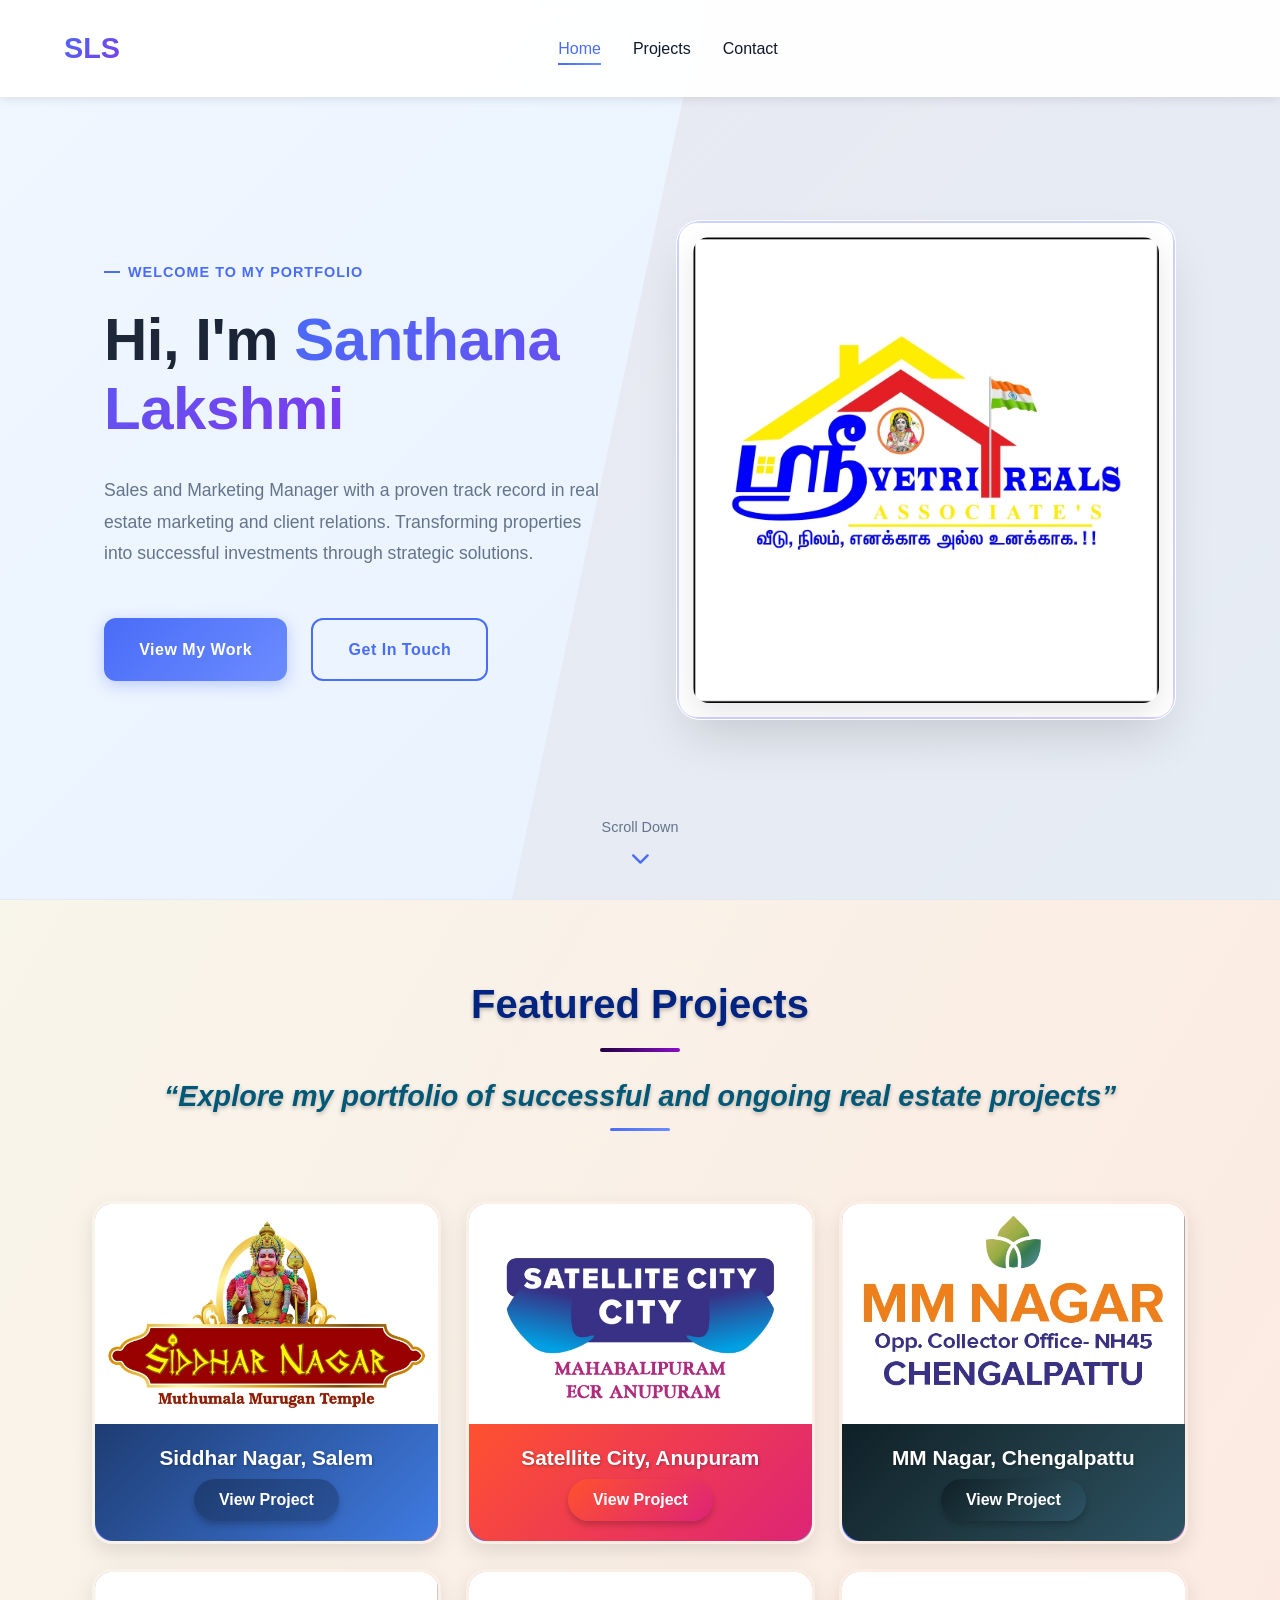
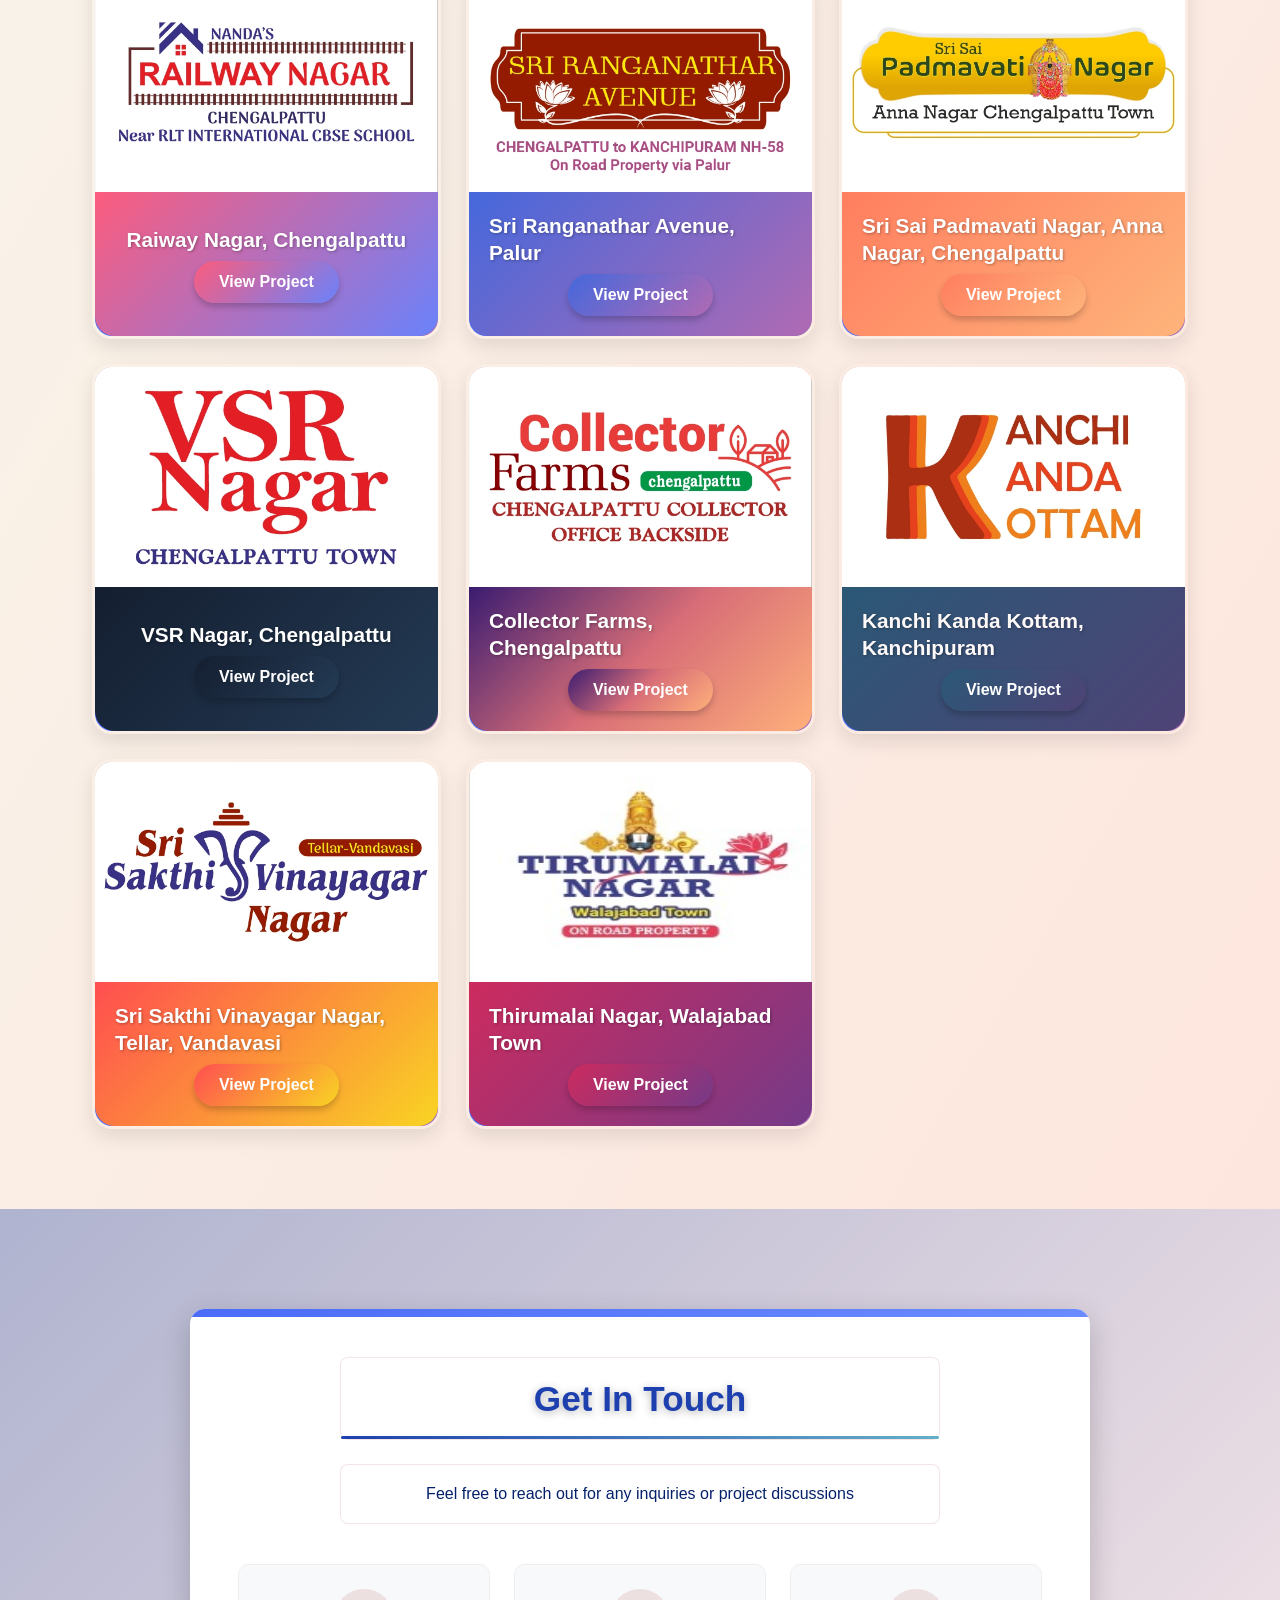
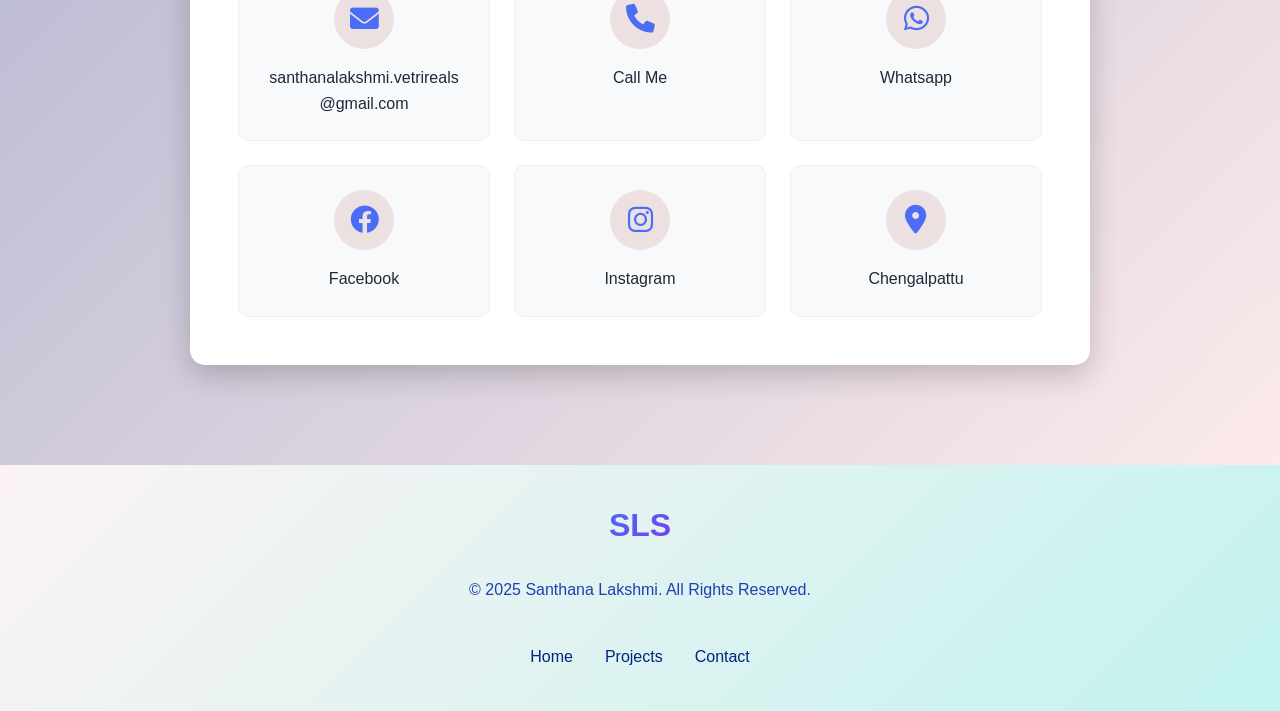
==== commit f48797c8: "professional design" ====
--- a/index.html
+++ b/index.html
@@ -353,9 +353,9 @@
                 <div class="project-description">
                     <h3>Project Details</h3>
                     <p id="projectDescription"></p>
-                </div>
+                </div>  
                 <div class="modal-actions">
-                    <a href="https://wa.me/919498500109?text=Hi%20I%20am%20interested%20in%20your%20project" id="whatsappBtn" class="whatsapp-btn" target="_blank" rel="noopener noreferrer">
+                    <a href="https://wa.me/919498300109?text=Hi%20I%20am%20interested%20in%20your%20project" id="whatsappBtn" class="whatsapp-btn" target="_blank" rel="noopener noreferrer">
                         <i class="fab fa-whatsapp"></i> WhatsApp for Details
                     </a>
                 </div>
--- a/styles.css
+++ b/styles.css
@@ -1,17 +1,19 @@
 /* Modern Reset & Base Styles */
 :root {
-  /* Color Palette */
-  --primary: #2563eb; /* Deep Red */
-  --primary-light: #b71c1c;
-  --secondary: #1e40af; /* Gold */
-  --dark: #1a1a2e;
-  --darker: #16213e;
-  --light: #f8f9fa;
+  /* Modern Color Palette */
+  --primary: #4a6cf7; /* Vibrant Blue */
+  --primary-light: #6b8cff;
+  --primary-dark: #3a5bd9;
+  --secondary: #ff6b6b; /* Coral accent */
+  --dark: #0f172a; /* Dark blue-gray */
+  --darker: #020617;
+  --light: #f8fafc;
   --white: #ffffff;
-  --text: #1f2937;
-  --text-light: #6c757d;
+  --text: #1e293b;
+  --text-light: #64748b;
   --gradient: linear-gradient(135deg, var(--primary) 0%, var(--primary-light) 100%);
-  --gradient-text: linear-gradient(135deg, var(--primary) 0%, var(--secondary) 100%);
+  --gradient-text: linear-gradient(135deg, var(--primary) 0%, #7c3aed 100%);
+  --card-bg: rgba(255, 255, 255, 0.05);
   
   /* Spacing */
   --spacing-xs: 0.5rem;
@@ -49,10 +51,13 @@
 }
 
 body {
-  font-family: 'Poppins', -apple-system, BlinkMacSystemFont, 'Segoe UI', Roboto, Oxygen, Ubuntu, Cantarell, 'Open Sans', sans-serif;
-  line-height: 1.6;
+  font-family: 'Inter', -apple-system, BlinkMacSystemFont, 'Segoe UI', Roboto, Oxygen, Ubuntu, Cantarell, 'Open Sans', sans-serif;
+  line-height: 1.7;
   color: var(--text);
-  background-color: var(--white);
+  background-color: #f8fafc;
+  background-image: radial-gradient(circle at 10% 20%, rgba(233, 240, 255, 0.5) 0%, rgba(255, 255, 255, 0) 50%),
+                    radial-gradient(circle at 90% 80%, rgba(233, 240, 255, 0.5) 0%, rgba(255, 255, 255, 0) 50%);
+  background-attachment: fixed;
   overflow-x: hidden;
   -webkit-font-smoothing: antialiased;
 }
@@ -108,34 +113,77 @@
 .btn-primary {
   background: var(--gradient);
   color: white;
-  box-shadow: 0 4px 15px rgba(139, 0, 0, 0.3);
+  font-weight: 600;
+  letter-spacing: 0.5px;
+  padding: 1rem 2.2rem;
+  border-radius: 12px;
+  box-shadow: 0 4px 15px rgba(74, 108, 247, 0.3);
+  transition: all 0.3s cubic-bezier(0.4, 0, 0.2, 1);
+  position: relative;
+  overflow: hidden;
+  z-index: 1;
+}
+
+.btn-primary::before {
+  content: '';
+  position: absolute;
+  top: 0;
+  left: 0;
+  width: 0;
+  height: 100%;
+  background: linear-gradient(135deg, var(--primary-light) 0%, var(--primary) 100%);
+  transition: width 0.3s ease;
+  z-index: -1;
 }
 
 .btn-primary:hover {
   transform: translateY(-3px);
-  box-shadow: 0 7px 20px rgba(139, 0, 0, 0.4);
+  box-shadow: 0 10px 25px rgba(74, 108, 247, 0.4);
+}
+
+.btn-primary:hover::before {
+  width: 100%;
 }
 
 .btn-outline {
   background: transparent;
   color: var(--primary);
   border: 2px solid var(--primary);
-  transition: all 0.3s ease;
+  font-weight: 600;
+  letter-spacing: 0.5px;
+  padding: 1rem 2.2rem;
+  border-radius: 12px;
+  transition: all 0.3s cubic-bezier(0.4, 0, 0.2, 1);
+  position: relative;
+  overflow: hidden;
+  z-index: 1;
+}
+
+.btn-outline::before {
+  content: '';
+  position: absolute;
+  top: 0;
+  left: 0;
+  width: 0;
+  height: 100%;
+  background: var(--primary);
+  transition: width 0.3s ease;
+  z-index: -1;
 }
 
 .btn-outline:hover {
-  background: var(--primary);
   color: white;
   transform: translateY(-3px);
-}
-
-.btn-outline:focus,
+  box-shadow: 0 10px 25px rgba(74, 108, 247, 0.2);
+}
+
+.btn-outline:hover::before {
+  width: 100%;
+}
+
 .btn-outline:active {
-  background: transparent;
-  color: var(--primary);
-  transform: none;
-}
-
+  transform: translateY(-1px);
+}
 
 /* Header & Navigation */
 .navbar {
@@ -207,10 +255,12 @@
   min-height: 100vh;
   display: flex;
   align-items: center;
-  padding: 0;
+  padding: 120px 0 80px;
   position: relative;
   overflow: hidden;
-  background: linear-gradient(135deg, #f8f9fa 0%, #e9ecef 100%);
+  background: linear-gradient(135deg, #f0f7ff 0%, #e6f0ff 100%);
+  border-bottom: 1px solid rgba(0, 0, 0, 0.05);
+  box-shadow: 0 10px 30px rgba(0, 0, 0, 0.03);
 }
 
 .hero::before {
@@ -232,7 +282,9 @@
   gap: 4rem;
   position: relative;
   z-index: 1;
-  padding: 6rem 0;
+  max-width: 1200px;
+  margin: 0 auto;
+  padding: 0 2rem;
 }
 
 .hero-text {
@@ -241,15 +293,16 @@
 }
 
 .hero-text .subtitle {
+  font-size: 1.1rem;
+  font-weight: 600;
+  color: var(--primary);
+  margin-bottom: 1.5rem;
   display: inline-block;
-  font-size: 1.1rem;
-  color: var(--primary);
-  margin-bottom: 1rem;
-  font-weight: 600;
+  position: relative;
+  padding-left: 1.5rem;
+  letter-spacing: 1px;
   text-transform: uppercase;
-  letter-spacing: 2px;
-  position: relative;
-  padding-left: 3rem;
+  font-size: 0.9rem;
 }
 
 .hero-text .subtitle::before {
@@ -257,16 +310,19 @@
   position: absolute;
   left: 0;
   top: 50%;
-  width: 2rem;
+  transform: translateY(-50%);
+  width: 1rem;
   height: 2px;
   background: var(--primary);
 }
 
 .hero-text h1 {
-  font-size: 3.5rem;
+  font-size: 3.75rem;
   margin-bottom: 1.5rem;
-  line-height: 1.2;
-  background: linear-gradient(135deg, #333 0%, #000 100%);
+  line-height: 1.15;
+  font-weight: 800;
+  letter-spacing: -0.5px;
+  background: linear-gradient(135deg, #1e293b 0%, #0f172a 100%);
   -webkit-background-clip: text;
   -webkit-text-fill-color: transparent;
 }
@@ -294,52 +350,44 @@
 
 .hero-buttons {
   display: flex;
-  gap: 1rem;
-  margin-top: 2rem;
+  gap: 1.5rem;
+  margin-top: 3rem;
+  flex-wrap: wrap;
 }
 
 .hero-image {
   flex: 1;
   position: relative;
   max-width: 500px;
-  animation: float 6s ease-in-out infinite;
-}
-
-@keyframes float {
-  0%, 100% { transform: translateY(0); }
-  50% { transform: translateY(-20px); }
-}
-
-.image-wrapper {
-  position: relative;
-  border-radius: var(--radius-lg);
+  border-radius: 24px;
   overflow: hidden;
-  box-shadow: var(--shadow-lg);
-  border: 10px solid white;
-  transform: perspective(1000px) rotateY(-5deg);
-  transition: var(--transition);
-}
-
-.hero-image:hover .image-wrapper {
-  transform: perspective(1000px) rotateY(0);
-}
-
-.image-wrapper::before {
+  box-shadow: 0 25px 50px -12px rgba(0, 0, 0, 0.15);
+  transition: all 0.5s cubic-bezier(0.4, 0, 0.2, 1);
+  border: 1px solid rgba(255, 255, 255, 0.5);
+  background: white;
+  padding: 1rem;
+}
+
+.hero-image::before {
   content: '';
   position: absolute;
-  top: 0;
-  left: 0;
-  width: 100%;
-  height: 100%;
-  background: linear-gradient(45deg, rgba(139, 0, 0, 0.1), rgba(255, 255, 255, 0.1));
-  z-index: 1;
+  inset: 0;
+  border-radius: 20px;
+  padding: 2px;
+  background: linear-gradient(135deg, rgba(74, 108, 247, 0.3), rgba(123, 97, 255, 0.3));
+  -webkit-mask: linear-gradient(#fff 0 0) content-box, linear-gradient(#fff 0 0);
+  -webkit-mask-composite: xor;
+  mask-composite: exclude;
+  pointer-events: none;
 }
 
 .profile-image {
   width: 100%;
   height: 100%;
   object-fit: cover;
-  transition: transform 0.5s ease;
+  border-radius: 16px;
+  transition: transform 0.5s cubic-bezier(0.4, 0, 0.2, 1);
+  box-shadow: 0 10px 30px rgba(0, 0, 0, 0.1);
 }
 
 .hero-image:hover .profile-image {
@@ -991,10 +1039,13 @@
     min-width: 300px;
     border-radius: 10px;
     overflow: hidden;
-    box-shadow: 0 5px 20px rgba(0, 0, 0, 0.1);
+    position: relative;
+    background: #f5f5f5;
+    box-shadow: 0 4px 15px rgba(0, 0, 0, 0.1);
     transition: all 0.3s ease;
-    background: #fff;
-    padding: 5px;
+    width: 100%;
+    min-height: 300px; /* Minimum height to prevent collapse */
+    margin-bottom: 20px;
     display: flex;
     align-items: center;
     justify-content: center;
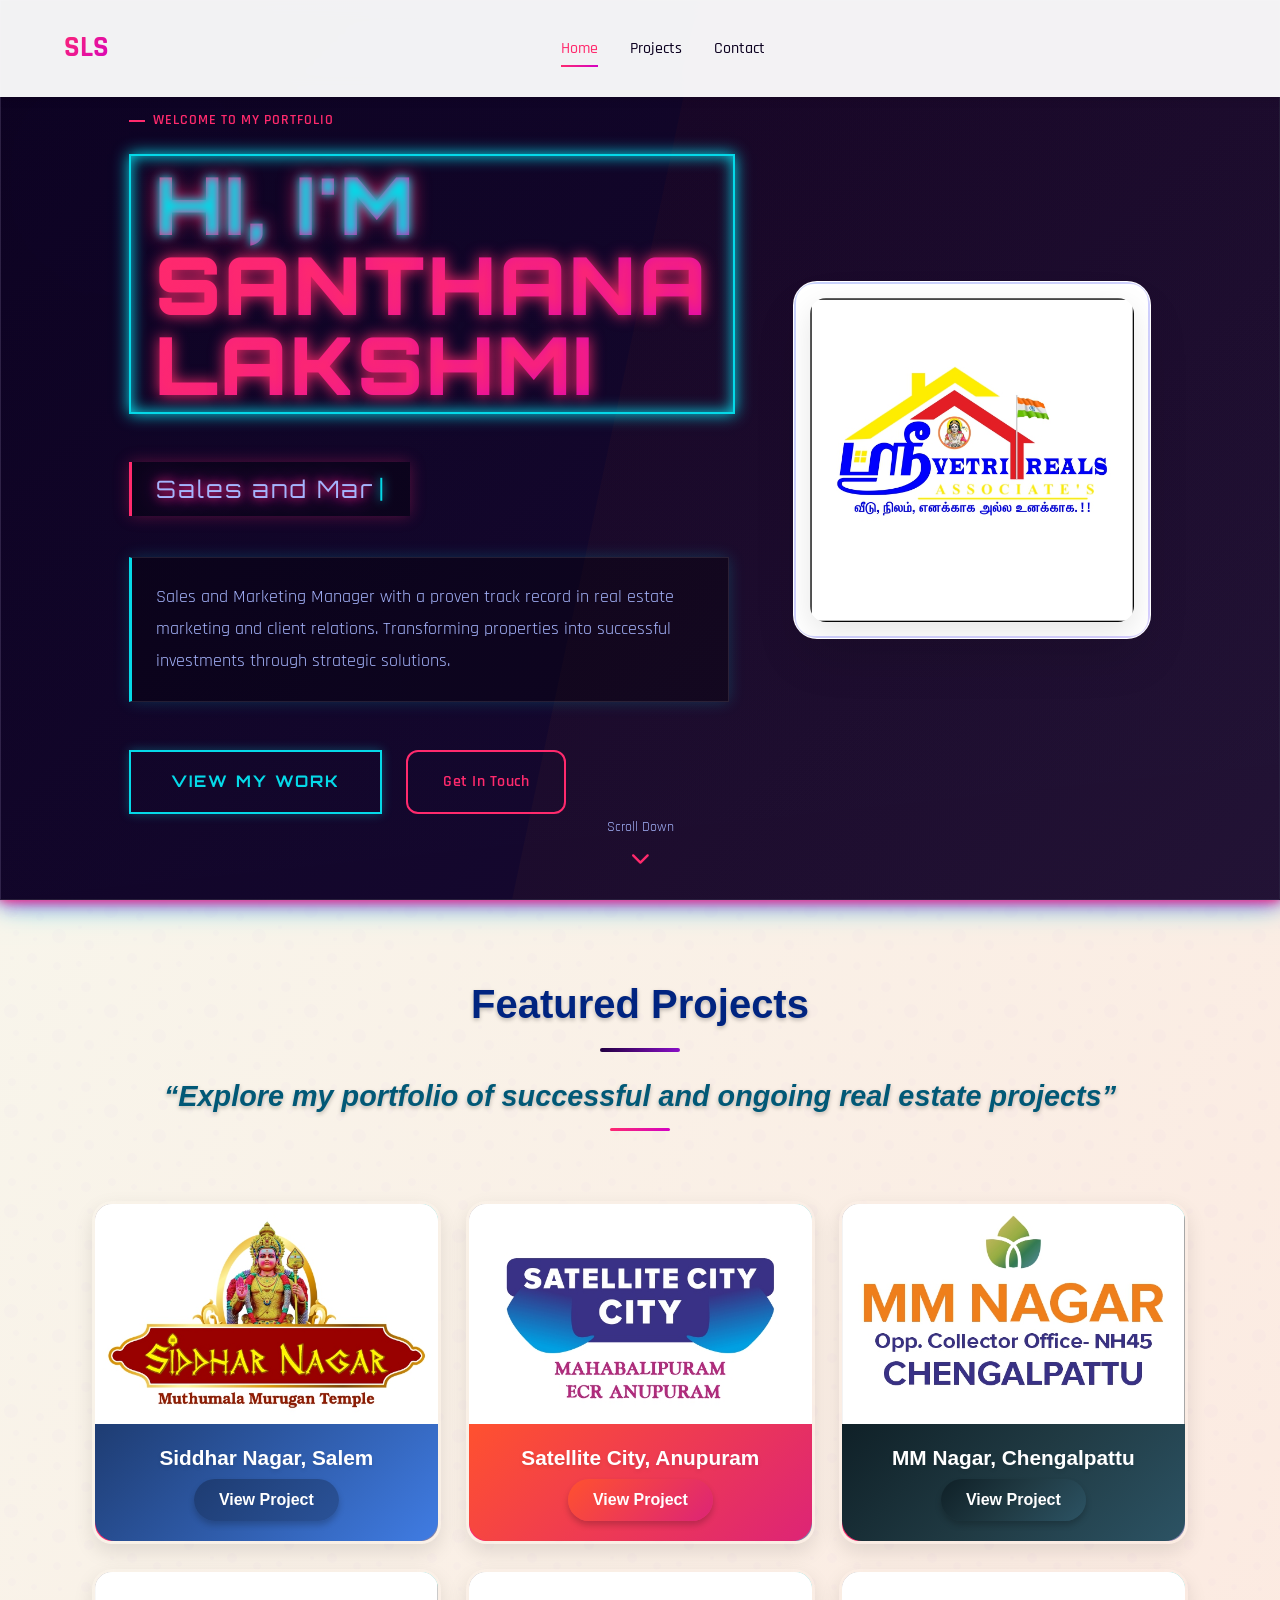
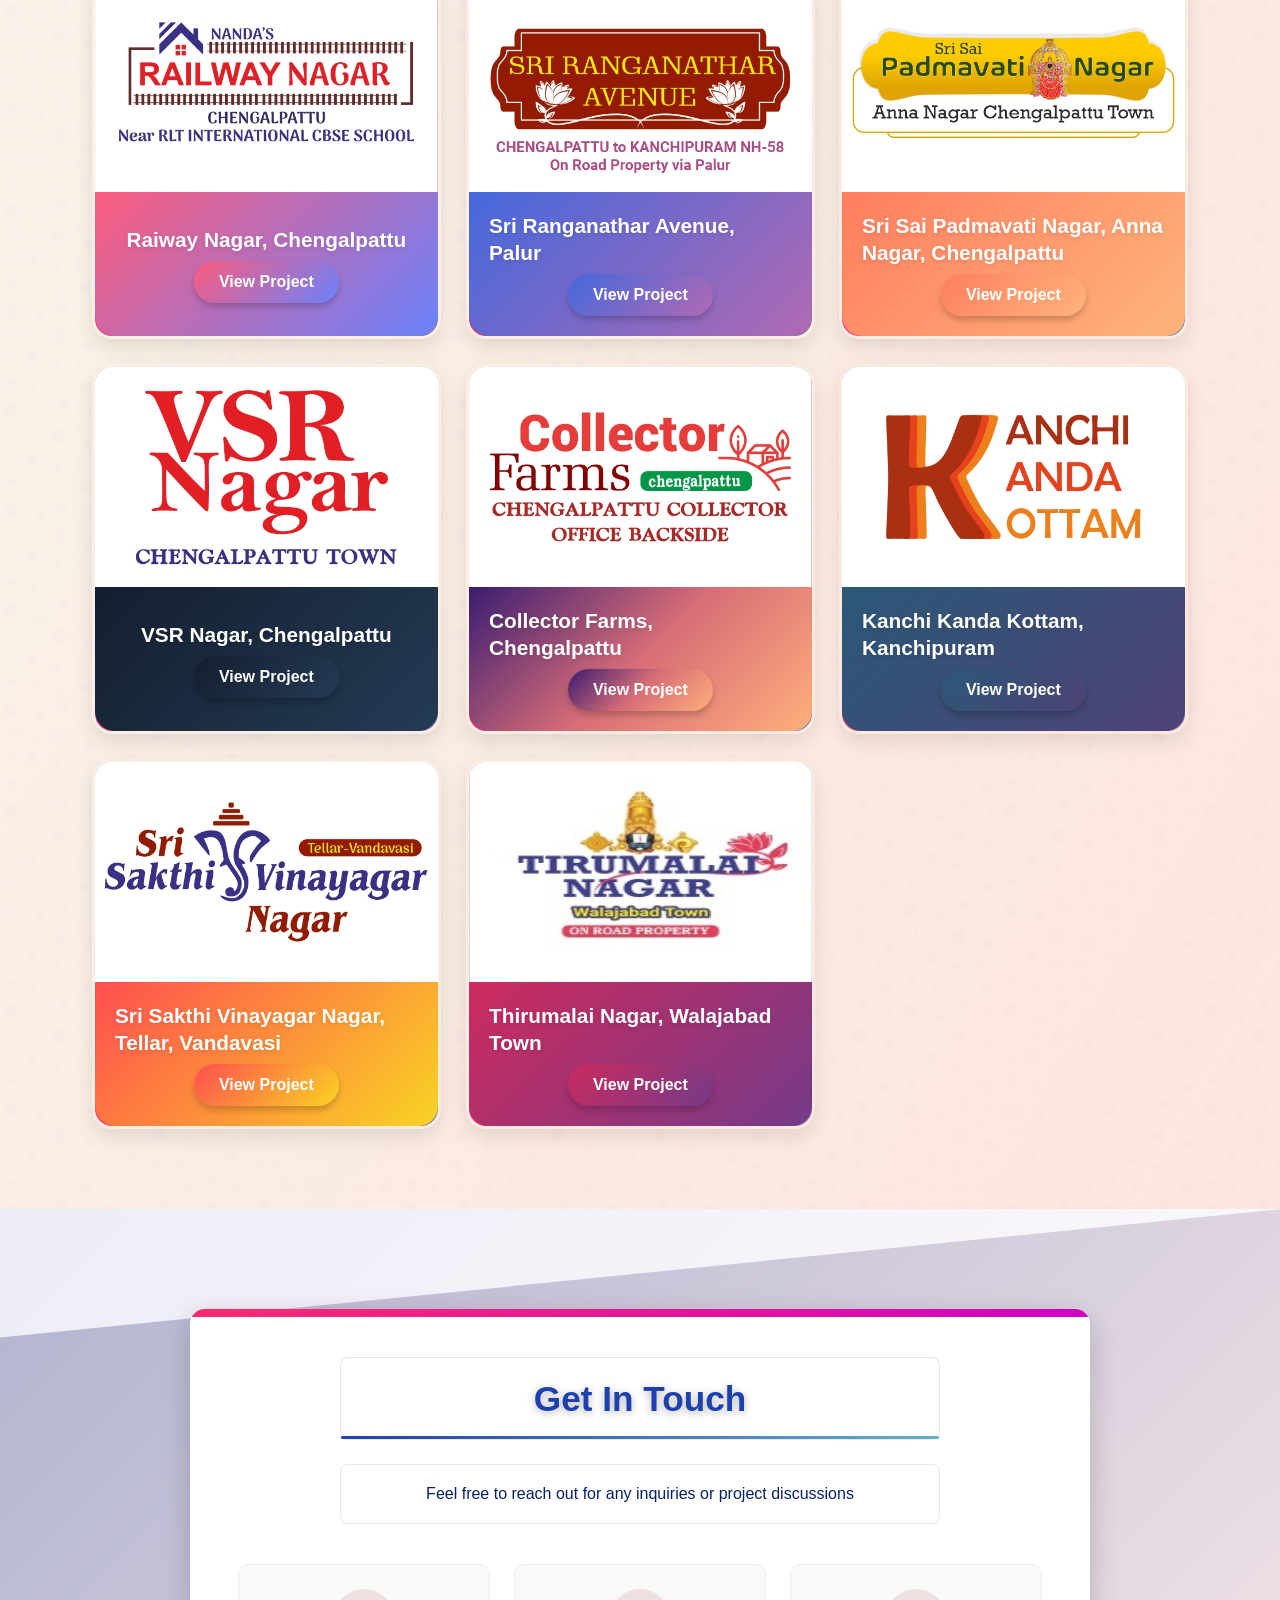
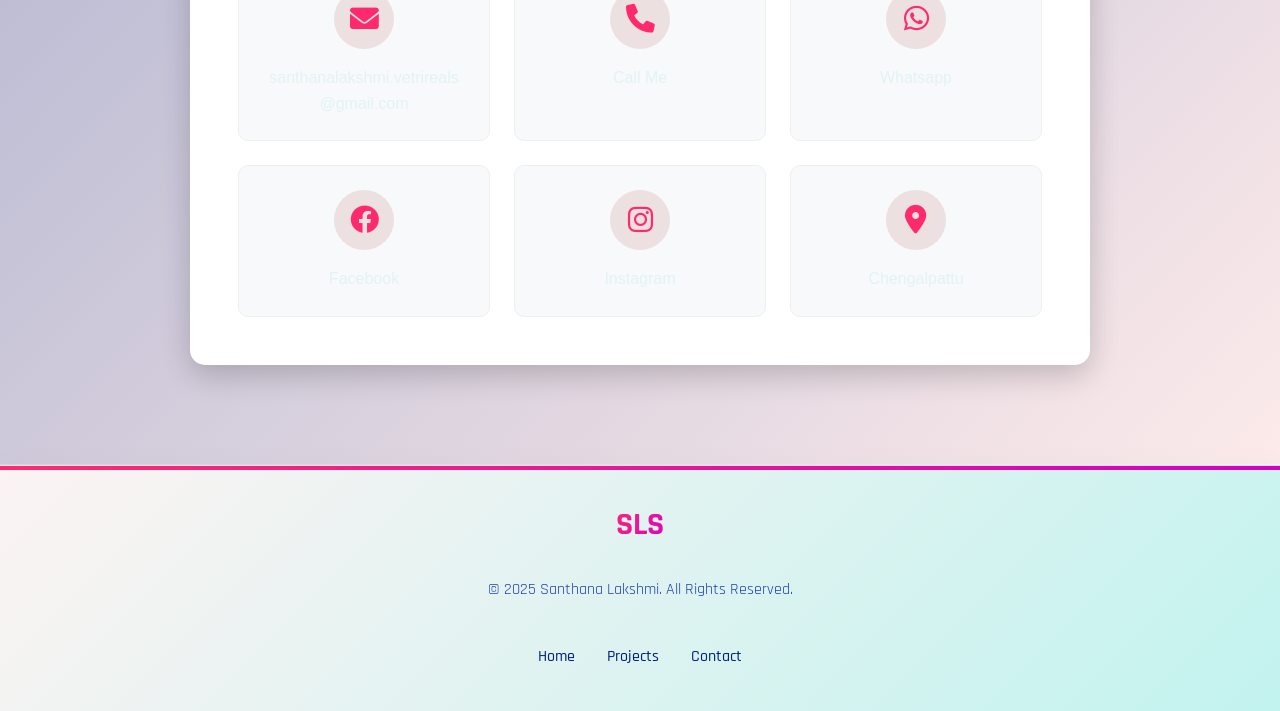
==== commit 49ba5481: "cyberpunk look" ====
--- a/index.html
+++ b/index.html
@@ -5,10 +5,24 @@
     <meta name="viewport" content="width=device-width, initial-scale=1.0">
     <title>Santhana Lakshmi | Sales and Marketing Manager</title>
     <meta name="description" content="Santhana Lakshmi - Sales and Marketing Manager with expertise in real estate marketing and client relations.">
+    
+    <!-- Google Fonts -->
+    <link rel="preconnect" href="https://fonts.googleapis.com">
+    <link rel="preconnect" href="https://fonts.gstatic.com" crossorigin>
+    <link href="https://fonts.googleapis.com/css2?family=Orbitron:wght@400;500;600;700;800;900&family=Rajdhani:wght@300;400;500;600;700&display=swap" rel="stylesheet">
+    
+    <!-- Font Awesome -->
     <link rel="stylesheet" href="https://cdnjs.cloudflare.com/ajax/libs/font-awesome/6.0.0-beta3/css/all.min.css">
+    
+    <!-- AOS Animation -->
     <link rel="stylesheet" href="https://unpkg.com/aos@next/dist/aos.css" />
+    <script src="https://unpkg.com/aos@next/dist/aos.js"></script>
+    
+    <!-- Custom CSS -->
     <link rel="stylesheet" href="styles.css">
-    <script src="https://unpkg.com/aos@next/dist/aos.js"></script>
+    
+    <!-- Favicon -->
+    <link rel="icon" type="image/png" href="data:image/svg+xml,<svg xmlns='http://www.w3.org/2000/svg' viewBox='0 0 100 100'><text y='.9em' font-size='90'>👩‍💼</text></svg>">
 </head>
 <body>
     <!-- Header Section -->
@@ -363,5 +377,6 @@
         </div>
     </div>
     <script src="script.js"></script>
+    <script src="cyberpunk.js"></script>
 </body>
 </html>
--- a/styles.css
+++ b/styles.css
@@ -1,19 +1,34 @@
 /* Modern Reset & Base Styles */
 :root {
-  /* Modern Color Palette */
-  --primary: #4a6cf7; /* Vibrant Blue */
-  --primary-light: #6b8cff;
-  --primary-dark: #3a5bd9;
-  --secondary: #ff6b6b; /* Coral accent */
-  --dark: #0f172a; /* Dark blue-gray */
-  --darker: #020617;
-  --light: #f8fafc;
+  /* Neon Cyberpunk Theme */
+  --neon-pink: #ff2a6d;
+  --neon-blue: #05d9e8;
+  --neon-purple: #d300c5;
+  --cyber-black: #0d0221;
+  --cyber-dark: #1a0b37;
+  --cyber-light: #2de2e6;
+  
+  --primary: var(--neon-pink);
+  --primary-light: #ff6b9e;
+  --primary-dark: #cc0044;
+  --secondary: var(--neon-blue);
+  --accent: var(--neon-purple);
+  --dark: var(--cyber-black);
+  --darker: #060113;
+  --light: #f0f8ff;
   --white: #ffffff;
-  --text: #1e293b;
-  --text-light: #64748b;
-  --gradient: linear-gradient(135deg, var(--primary) 0%, var(--primary-light) 100%);
-  --gradient-text: linear-gradient(135deg, var(--primary) 0%, #7c3aed 100%);
-  --card-bg: rgba(255, 255, 255, 0.05);
+  --text: #e2f3f4;
+  --text-light: #a5b4fc;
+  
+  /* Cyberpunk Gradients */
+  --cyber-gradient: linear-gradient(135deg, var(--neon-pink) 0%, var(--neon-purple) 50%, var(--neon-blue) 100%);
+  --cyber-glow: 0 0 10px var(--neon-pink), 0 0 20px var(--neon-purple), 0 0 30px var(--neon-blue);
+  --cyber-border: 1px solid rgba(255, 255, 255, 0.1);
+  --cyber-box-shadow: 0 0 15px rgba(5, 217, 232, 0.3);
+  --gradient: linear-gradient(135deg, var(--primary) 0%, var(--accent) 100%);
+  --gradient-text: linear-gradient(135deg, var(--primary) 0%, var(--accent) 100%);
+  --card-bg: rgba(255, 255, 255, 0.7);
+  --bg-gradient: linear-gradient(135deg, #f8fafc 0%, #f0f9ff 100%);
   
   /* Spacing */
   --spacing-xs: 0.5rem;
@@ -24,6 +39,7 @@
   
   /* Shadows */
   --shadow-sm: 0 2px 10px rgba(0, 0, 0, 0.1);
+  --shadow: 0 4px 6px -1px rgba(0, 0, 0, 0.1), 0 2px 4px -1px rgba(0, 0, 0, 0.06);
   --shadow-md: 0 5px 20px rgba(0, 0, 0, 0.15);
   --shadow-lg: 0 10px 30px rgba(0, 0, 0, 0.2);
   
@@ -34,7 +50,9 @@
   --radius-full: 50px;
   
   /* Transitions */
-  --transition: all 0.3s ease;
+  --transition: all 0.3s cubic-bezier(0.4, 0, 0.2, 1);
+  --transition-slow: all 0.5s cubic-bezier(0.4, 0, 0.2, 1);
+  --ease-in-out: cubic-bezier(0.4, 0, 0.2, 1);
 }
 
 /* Base Styles */
@@ -50,16 +68,100 @@
   scroll-padding-top: 80px;
 }
 
+/* Cyberpunk Glitch Effect */
+@keyframes glitch {
+  0% { text-shadow: 0.05em 0 0 #00fffc, -0.03em -0.04em 0 #fc00ff, 0.025em 0.04em 0 #fffc00; }
+  15% { text-shadow: 0.05em 0 0 #00fffc, -0.03em -0.04em 0 #fc00ff, 0.025em 0.04em 0 #fffc00; }
+  16% { text-shadow: -0.05em -0.025em 0 #00fffc, 0.025em 0.035em 0 #fc00ff, -0.05em -0.05em 0 #fffc00; }
+  49% { text-shadow: -0.05em -0.025em 0 #00fffc, 0.025em 0.035em 0 #fc00ff, -0.05em -0.05em 0 #fffc00; }
+  50% { text-shadow: 0.05em 0.035em 0 #00fffc, 0.03em 0 0 #fc00ff, 0 -0.04em 0 #fffc00; }
+  99% { text-shadow: 0.05em 0.035em 0 #00fffc, 0.03em 0 0 #fc00ff, 0 -0.04em 0 #fffc00; }
+  100% { text-shadow: -0.05em 0 0 #00fffc, -0.025em -0.04em 0 #fc00ff, -0.04em -0.025em 0 #fffc00; }
+}
+
+/* Grid Background */
+@keyframes gridMove {
+  from { background-position: 0 0; }
+  to { background-position: 50px 50px; }
+}
+
+/* Digital Rain Effect */
+.digital-rain {
+  position: fixed;
+  top: 0;
+  left: 0;
+  width: 100%;
+  height: 100%;
+  pointer-events: none;
+  z-index: 1;
+  opacity: 0.1;
+  overflow: hidden;
+}
+
+.rain-column {
+  position: absolute;
+  top: -100%;
+  color: var(--neon-blue);
+  font-family: 'Courier New', monospace;
+  font-size: 18px;
+  line-height: 1.5;
+  text-shadow: 0 0 5px var(--neon-blue);
+  white-space: nowrap;
+  animation: rainFall linear infinite;
+}
+
+@keyframes rainFall {
+  to { transform: translateY(100vh); }
+}
+
+/* Cursor Trail */
+.cursor-trail {
+  position: fixed;
+  width: 20px;
+  height: 20px;
+  border-radius: 50%;
+  background: var(--neon-blue);
+  pointer-events: none;
+  transform: translate(-50%, -50%);
+  mix-blend-mode: screen;
+  z-index: 9999;
+  opacity: 0.7;
+  filter: blur(1px);
+  transition: width 0.2s, height 0.2s, opacity 0.2s;
+}
+
 body {
-  font-family: 'Inter', -apple-system, BlinkMacSystemFont, 'Segoe UI', Roboto, Oxygen, Ubuntu, Cantarell, 'Open Sans', sans-serif;
+  font-family: 'Rajdhani', 'Orbitron', sans-serif;
   line-height: 1.7;
   color: var(--text);
-  background-color: #f8fafc;
-  background-image: radial-gradient(circle at 10% 20%, rgba(233, 240, 255, 0.5) 0%, rgba(255, 255, 255, 0) 50%),
-                    radial-gradient(circle at 90% 80%, rgba(233, 240, 255, 0.5) 0%, rgba(255, 255, 255, 0) 50%);
-  background-attachment: fixed;
+  background-color: var(--cyber-black);
+  background-image: 
+    linear-gradient(rgba(13, 2, 33, 0.9) 1px, transparent 1px),
+    linear-gradient(90deg, rgba(13, 2, 33, 0.9) 1px, transparent 1px);
+  background-size: 50px 50px;
+  animation: gridMove 10s linear infinite;
   overflow-x: hidden;
   -webkit-font-smoothing: antialiased;
+  position: relative;
+  min-height: 100vh;
+  cursor: none;
+}
+
+body::before {
+  content: '';
+  position: fixed;
+  top: 0;
+  left: 0;
+  width: 100%;
+  height: 100%;
+  background: 
+    radial-gradient(circle at 10% 20%, rgba(79, 70, 229, 0.05) 0%, transparent 20%),
+    radial-gradient(circle at 90% 80%, rgba(16, 185, 129, 0.05) 0%, transparent 20%),
+    radial-gradient(circle at 30% 50%, rgba(245, 158, 11, 0.03) 0%, transparent 25%);
+  pointer-events: none;
+  z-index: -1;
+  opacity: 0.8;
+  transition: var(--transition);
 }
 
 .container {
@@ -111,17 +213,125 @@
 }
 
 .btn-primary {
-  background: var(--gradient);
-  color: white;
-  font-weight: 600;
-  letter-spacing: 0.5px;
-  padding: 1rem 2.2rem;
-  border-radius: 12px;
-  box-shadow: 0 4px 15px rgba(74, 108, 247, 0.3);
-  transition: all 0.3s cubic-bezier(0.4, 0, 0.2, 1);
+  background: transparent;
+  color: var(--neon-blue);
+  font-family: 'Orbitron', sans-serif;
+  font-weight: 700;
+  letter-spacing: 2px;
+  padding: 1rem 2.5rem;
+  border: 2px solid var(--neon-blue);
+  border-radius: 0;
+  text-transform: uppercase;
   position: relative;
   overflow: hidden;
   z-index: 1;
+  cursor: pointer;
+  transition: all 0.3s ease;
+  box-shadow: 0 0 10px rgba(5, 217, 232, 0.3);
+  transform: translateY(0);
+  opacity: 0;
+  animation: fadeIn 0.6s var(--ease-in-out) 0.4s forwards;
+}
+
+.btn-primary:hover {
+  color: var(--cyber-black);
+  background: var(--neon-blue);
+  box-shadow: 0 0 20px var(--neon-blue);
+  transform: translateY(-3px);
+}
+
+.btn-primary::before {
+  content: '';
+  position: absolute;
+  top: 0;
+  left: -100%;
+  width: 100%;
+  height: 100%;
+  background: linear-gradient(90deg, transparent, rgba(255, 255, 255, 0.2), transparent);
+  transition: 0.5s;
+}
+
+.btn-primary:hover::before {
+  left: 100%;
+}
+
+.btn-primary:hover {
+  transform: translateY(-3px);
+  box-shadow: 0 10px 25px rgba(79, 70, 229, 0.4);
+  background-position: right center;
+}
+
+.btn-primary:active {
+  transform: translateY(1px);
+  box-shadow: 0 2px 10px rgba(79, 70, 229, 0.3);
+}
+
+/* Floating animation for hero image */
+.hero-image {
+  animation: float 6s ease-in-out infinite;
+  transform: translateY(0);
+  transition: var(--transition);
+}
+
+.hero-image:hover {
+  animation: float 3s ease-in-out infinite;
+  transform: translateY(-10px);
+}
+
+/* Animated gradient border for hero image */
+.hero-image-wrapper {
+  position: relative;
+  border-radius: 24px;
+  padding: 8px;
+  background: linear-gradient(45deg, var(--primary), var(--accent), var(--secondary), var(--primary));
+  background-size: 300% 300%;
+  animation: gradientBG 8s ease infinite;
+  box-shadow: var(--shadow-lg);
+  transition: var(--transition);
+}
+
+.hero-image-wrapper:hover {
+  transform: translateY(-5px);
+  box-shadow: 0 15px 30px rgba(0, 0, 0, 0.15);
+}
+
+/* Animated background shapes */
+.bg-shape {
+  position: absolute;
+  border-radius: 50%;
+  filter: blur(60px);
+  opacity: 0.6;
+  z-index: -1;
+  animation: float 15s ease-in-out infinite;
+}
+
+.bg-shape-1 {
+  width: 300px;
+  height: 300px;
+  background: var(--primary);
+  top: 10%;
+  left: 10%;
+  animation-delay: 0s;
+}
+
+.bg-shape-2 {
+  width: 400px;
+  height: 400px;
+  background: var(--accent);
+  bottom: 10%;
+  right: 10%;
+  animation-delay: 2s;
+  animation-duration: 20s;
+}
+
+.bg-shape-3 {
+  width: 250px;
+  height: 250px;
+  background: var(--secondary);
+  top: 50%;
+  right: 20%;
+  animation-delay: 4s;
+  animation-duration: 25s;
 }
 
 .btn-primary::before {
@@ -129,20 +339,26 @@
   position: absolute;
   top: 0;
   left: 0;
-  width: 0;
+  width: 100%;
   height: 100%;
-  background: linear-gradient(135deg, var(--primary-light) 0%, var(--primary) 100%);
-  transition: width 0.3s ease;
+  background: linear-gradient(135deg, var(--primary-dark) 0%, var(--primary) 100%);
+  opacity: 0;
+  transition: opacity 0.3s ease;
   z-index: -1;
 }
 
 .btn-primary:hover {
   transform: translateY(-3px);
-  box-shadow: 0 10px 25px rgba(74, 108, 247, 0.4);
+  box-shadow: 0 10px 25px rgba(124, 58, 237, 0.4);
 }
 
 .btn-primary:hover::before {
-  width: 100%;
+  opacity: 1;
+}
+
+.btn-primary:active {
+  transform: translateY(-1px);
+  box-shadow: 0 5px 15px rgba(124, 58, 237, 0.3);
 }
 
 .btn-outline {
@@ -211,6 +427,7 @@
   font-size: 1.8rem;
   font-weight: 800;
   background: var(--gradient-text);
+  background-clip: text;
   -webkit-background-clip: text;
   -webkit-text-fill-color: transparent;
   text-decoration: none;
@@ -255,15 +472,68 @@
   min-height: 100vh;
   display: flex;
   align-items: center;
-  padding: 120px 0 80px;
+  padding: 100px 5% 80px;
   position: relative;
   overflow: hidden;
-  background: linear-gradient(135deg, #f0f7ff 0%, #e6f0ff 100%);
-  border-bottom: 1px solid rgba(0, 0, 0, 0.05);
-  box-shadow: 0 10px 30px rgba(0, 0, 0, 0.03);
-}
-
+  background: linear-gradient(135deg, rgba(13, 2, 33, 0.95) 0%, rgba(26, 11, 55, 0.95) 100%);
+  border-bottom: 1px solid var(--neon-pink);
+  box-shadow: 0 0 20px rgba(255, 42, 109, 0.3);
+  z-index: 2;
+  animation: glitch 0.2s infinite;
+  animation-play-state: paused;
+  backdrop-filter: blur(5px);
+  -webkit-backdrop-filter: blur(5px);
+  border: 1px solid rgba(255, 255, 255, 0.1);
+  box-shadow: var(--cyber-glow);
+  transition: all 0.3s ease;
+}
+
+.hero:hover {
+  animation-play-state: running;
+}
+
+/* Neon Border Effect */
 .hero::before {
+  content: '';
+  position: absolute;
+  top: 0;
+  left: 0;
+  right: 0;
+  bottom: 0;
+  background: linear-gradient(45deg, 
+    transparent 48%, 
+    var(--neon-pink) 48%, 
+    var(--neon-pink) 52%, 
+    transparent 52%
+  );
+  background-size: 10px 10px;
+  opacity: 0.1;
+  pointer-events: none;
+  z-index: -1;
+  animation: borderGlow 2s linear infinite;
+}
+
+@keyframes borderGlow {
+  0% { opacity: 0.1; }
+  50% { opacity: 0.3; }
+  100% { opacity: 0.1; }
+}
+
+.hero::before {
+  content: '';
+  position: absolute;
+  top: 0;
+  left: 0;
+  width: 100%;
+  height: 100%;
+  background: linear-gradient(135deg, rgba(79, 70, 229, 0.03) 0%, rgba(16, 185, 129, 0.03) 100%);
+  z-index: -1;
+  clip-path: polygon(0 0, 100% 0, 100% 85%, 0% 100%);
+  animation: gradientBG 15s ease infinite;
+  background-size: 200% 200%;
+}
+
+.hero::after {
   content: '';
   position: absolute;
   top: 0;
@@ -317,18 +587,146 @@
 }
 
 .hero-text h1 {
-  font-size: 3.75rem;
+  font-size: 5rem;
   margin-bottom: 1.5rem;
-  line-height: 1.15;
-  font-weight: 800;
-  letter-spacing: -0.5px;
-  background: linear-gradient(135deg, #1e293b 0%, #0f172a 100%);
+  line-height: 1;
+  font-weight: 900;
+  letter-spacing: 3px;
+  color: var(--neon-blue);
+  text-transform: uppercase;
+  position: relative;
+  display: inline-block;
+  text-shadow: 0 0 10px var(--neon-blue), 0 0 20px var(--neon-pink);
+  animation: glitch 0.2s infinite, flicker 5s infinite alternate;
+  font-family: 'Orbitron', sans-serif;
+  background: var(--cyber-gradient);
   -webkit-background-clip: text;
+  background-clip: text;
   -webkit-text-fill-color: transparent;
+  position: relative;
+  z-index: 1;
+  padding: 0.5rem 1.5rem;
+  border: 2px solid var(--neon-blue);
+  box-shadow: 0 0 15px var(--neon-blue), inset 0 0 15px var(--neon-blue);
+  transition: all 0.3s ease;
+}
+
+.hero-text h1:hover {
+  transform: translateY(-5px);
+  box-shadow: 0 0 30px var(--neon-pink), inset 0 0 20px var(--neon-pink);
+  text-shadow: 0 0 15px var(--neon-blue), 0 0 30px var(--neon-pink);
+}
+
+.hero-text .highlight {
+  color: var(--neon-pink);
+  -webkit-text-fill-color: var(--neon-pink);
+  text-shadow: 0 0 15px var(--neon-pink);
+  position: relative;
+  display: inline-block;
+}
+
+.hero-text .highlight::after {
+  content: '';
+  position: absolute;
+  bottom: 0;
+  left: 0;
+  width: 100%;
+  height: 3px;
+  background: var(--cyber-gradient);
+  transform: scaleX(0);
+  transform-origin: right;
+  transition: transform 0.3s ease;
+}
+
+.hero-text h1:hover .highlight::after {
+  transform: scaleX(1);
+  transform-origin: left;
+}
+
+@keyframes flicker {
+  0%, 19.999%, 22%, 62.999%, 64%, 64.999%, 70%, 100% {
+    text-shadow: 
+      0 0 10px var(--neon-blue),
+      0 0 20px var(--neon-blue),
+      0 0 30px var(--neon-pink),
+      0 0 40px var(--neon-pink);
+  }
+  20%, 21.999%, 63%, 63.999%, 65%, 69.999% {
+    text-shadow: none;
+    box-shadow: none;
+  }
+}
+
+.hero-text .typing-text {
+  font-size: 2rem;
+  font-weight: 600;
+  color: var(--neon-pink);
+  text-shadow: 0 0 10px var(--neon-pink), 0 0 20px var(--neon-purple);
+  margin: 1.5rem 0 3rem;
+  position: relative;
+  display: inline-block;
+  animation: flicker 3s infinite alternate;
+  font-family: 'Orbitron', sans-serif;
+  letter-spacing: 2px;
+  padding: 0.8rem 1.5rem;
+  background: rgba(0, 0, 0, 0.3);
+  border-left: 3px solid var(--neon-pink);
+  box-shadow: 0 0 15px rgba(255, 42, 109, 0.3);
+  position: relative;
+  overflow: hidden;
+}
+
+.typing-text::after {
+  content: '|';
+  animation: blink 1s infinite;
+  margin-left: 5px;
+  color: var(--neon-blue);
+  text-shadow: 0 0 10px var(--neon-blue);
+}
+
+@keyframes blink {
+  0%, 100% { opacity: 1; }
+  50% { opacity: 0; }
+}
+
+.hero-description {
+  font-size: 1.2rem;
+  line-height: 1.8;
+  color: var(--text-light);
+  max-width: 600px;
+  margin-bottom: 3rem;
+  position: relative;
+  z-index: 1;
+  background: rgba(0, 0, 0, 0.3);
+  padding: 1.5rem;
+  border: 1px solid rgba(255, 255, 255, 0.1);
+  border-left: 3px solid var(--neon-blue);
+  box-shadow: 0 0 15px rgba(5, 217, 232, 0.2);
+  transition: all 0.3s ease;
+}
+
+.hero-description:hover {
+  transform: translateX(10px);
+  box-shadow: 0 0 25px rgba(5, 217, 232, 0.4);
+}
+
+.hero-text h1::after {
+  content: '';
+  position: absolute;
+  bottom: -15px;
+  left: 0;
+  width: 80px;
+  height: 5px;
+  background: var(--gradient);
+  border-radius: 3px;
+  transform: scaleX(0);
+  transform-origin: left;
+  animation: scaleIn 0.8s var(--ease-in-out) 0.4s forwards;
 }
 
 .hero-text h1 .highlight {
   background: var(--gradient-text);
+  background-clip: text;
   -webkit-background-clip: text;
   -webkit-text-fill-color: transparent;
   position: relative;
@@ -375,7 +773,9 @@
   border-radius: 20px;
   padding: 2px;
   background: linear-gradient(135deg, rgba(74, 108, 247, 0.3), rgba(123, 97, 255, 0.3));
+  mask: linear-gradient(#fff 0 0) content-box, linear-gradient(#fff 0 0);
   -webkit-mask: linear-gradient(#fff 0 0) content-box, linear-gradient(#fff 0 0);
+  mask-composite: exclude;
   -webkit-mask-composite: xor;
   mask-composite: exclude;
   pointer-events: none;
@@ -425,7 +825,21 @@
 .portfolio {
   padding: 100px 0;
   position: relative;
-  background: linear-gradient(135deg, #f5f7fa 0%, #e4e7eb 100%);
+  background: var(--white);
+  position: relative;
+  overflow: hidden;
+}
+
+.portfolio::before {
+  content: '';
+  position: absolute;
+  top: 0;
+  left: 0;
+  width: 100%;
+  height: 100%;
+  background: url("data:image/svg+xml,%3Csvg width='100' height='100' viewBox='0 0 100 100' xmlns='http://www.w3.org/2000/svg'%3E%3Cpath d='M11 18c3.866 0 7-3.134 7-7s-3.134-7-7-7-7 3.134-7 7 3.134 7 7 7zm48 25c3.866 0 7-3.134 7-7s-3.134-7-7-7-7 3.134-7 7 3.134 7 7 7zm-43-7c1.657 0 3-1.343 3-3s-1.343-3-3-3-3 1.343-3 3 1.343 3 3 3zm63 31c1.657 0 3-1.343 3-3s-1.343-3-3-3-3 1.343-3 3 1.343 3 3 3zM34 90c1.657 0 3-1.343 3-3s-1.343-3-3-3-3 1.343-3 3 1.343 3 3 3zm56-76c1.657 0 3-1.343 3-3s-1.343-3-3-3-3 1.343-3 3 1.343 3 3 3zM12 86c2.21 0 4-1.79 4-4s-1.79-4-4-4-4 1.79-4 4 1.79 4 4 4zm28-65c2.21 0 4-1.79 4-4s-1.79-4-4-4-4 1.79-4 4 1.79 4 4 4zm23-11c2.76 0 5-2.24 5-5s-2.24-5-5-5-5 2.24-5 5 2.24 5 5 5zm-6 60c2.21 0 4-1.79 4-4s-1.79-4-4-4-4 1.79-4 4 1.79 4 4 4zm29 22c2.76 0 5-2.24 5-5s-2.24-5-5-5-5 2.24-5 5 2.24 5 5 5zM32 63c2.76 0 5-2.24 5-5s-2.24-5-5-5-5 2.24-5 5 2.24 5 5 5zm57-13c2.76 0 5-2.24 5-5s-2.24-5-5-5-5 2.24-5 5 2.24 5 5 5zm-9-21c1.105 0 2-.895 2-2s-.895-2-2-2-2 .895-2 2 .895 2 2 2zM60 91c1.105 0 2-.895 2-2s-.895-2-2-2-2 .895-2 2 .895 2 2 2zM35 41c1.105 0 2-.895 2-2s-.895-2-2-2-2 .895-2 2 .895 2 2 2zM12 60c1.105 0 2-.895 2-2s-.895-2-2-2-2 .895-2 2 .895 2 2 2z' fill='%237c3aed' fill-opacity='0.05' fill-rule='evenodd'/%3E%3C/svg%3E");
+  opacity: 0.3;
+  z-index: 0;
 }
 
 .portfolio .container {
@@ -500,11 +914,11 @@
 }
 
 .portfolio-item {
-  border-radius: var(--radius-lg);
+  border-radius: 16px;
   overflow: hidden;
-  box-shadow: var(--shadow-md);
-  transition: all 0.3s ease;
-  background: white;
+  box-shadow: var(--shadow);
+  transition: var(--transition);
+  background: var(--white);
   position: relative;
   display: flex;
   flex-direction: column;
@@ -513,14 +927,55 @@
   max-width: 350px;
   margin: 0 auto;
   padding: 0;
-  border: none;
+  border: 1px solid rgba(0, 0, 0, 0.05);
   will-change: transform;
+  opacity: 0;
+  transform: translateY(30px);
+  animation: fadeIn 0.6s var(--ease-in-out) forwards;
+  animation-delay: calc(var(--i) * 0.1s);
+  background: rgba(255, 255, 255, 0.7);
+  backdrop-filter: blur(10px);
+  -webkit-backdrop-filter: blur(10px);
 }
 
 .portfolio-item:hover {
-  transform: scale(1.1);
-  box-shadow: 0 20px 40px rgba(0,0,0,0.15);
+  transform: translateY(-10px) scale(1.02);
+  box-shadow: var(--shadow-lg);
   z-index: 2;
+}
+
+.portfolio-item:hover .project-image {
+  transform: scale(1.05);
+}
+
+.portfolio-item:nth-child(1) { --i: 0.2; }
+.portfolio-item:nth-child(2) { --i: 0.3; }
+.portfolio-item:nth-child(3) { --i: 0.4; }
+.portfolio-item:nth-child(4) { --i: 0.5; }
+.portfolio-item:nth-child(5) { --i: 0.6; }
+
+.portfolio-item::before {
+  content: '';
+  position: absolute;
+  top: 0;
+  left: 0;
+  right: 0;
+  height: 4px;
+  background: var(--gradient);
+  opacity: 0;
+  transition: opacity 0.3s ease;
+  z-index: 2;
+}
+
+.portfolio-item:hover::before {
+  opacity: 1;
+}
+
+.portfolio-item:hover {
+  transform: translateY(-8px);
+  box-shadow: 0 20px 40px rgba(0,0,0,0.1);
+  z-index: 2;
+  border-color: rgba(124, 58, 237, 0.1);
 }
 
 .portfolio-image {
@@ -572,17 +1027,38 @@
 }
 
 .project-info {
-  padding: 1.5rem;
+  padding: 1.75rem;
   flex: 1;
   display: flex;
   flex-direction: column;
-  background: white;
   margin: 0;
   width: 100%;
   box-sizing: border-box;
   position: relative;
   z-index: 1;
-  text-shadow: 1px 1px 3px rgba(0, 0, 0, 0.3);
+  text-shadow: none;
+  color: var(--dark);
+  transition: var(--transition);
+  background: rgba(255, 255, 255, 0.8);
+  backdrop-filter: blur(10px);
+  -webkit-backdrop-filter: blur(10px);
+  border-radius: 0 0 16px 16px;
+}
+
+.portfolio-item:hover .project-info {
+  background: rgba(255, 255, 255, 0.95);
+  box-shadow: 0 -5px 20px rgba(0, 0, 0, 0.05);
+}
+
+.project-info h3 {
+  color: white; /* Solid white for better visibility */
+  margin-bottom: 0.8rem;
+  font-size: 1.3rem;
+  font-weight: 700;
+  background: none;
+  -webkit-text-fill-color: white;
+  display: inline-block;
+  text-shadow: 0 2px 4px rgba(0, 0, 0, 0.1); /* Subtle shadow for better contrast */
 }
 
 .project-info h3 {
@@ -597,10 +1073,10 @@
 }
 
 .project-info p {
-  color: var(--text-light);
+  color: rgba(255, 255, 255, 0.9); /* Lighter white for better readability */
   font-size: 0.95rem;
   line-height: 1.6;
-  margin-bottom: 1rem;
+  margin-bottom: 1.5rem;
   flex-grow: 1;
 }
 
@@ -624,9 +1100,22 @@
   text-align: center;
   width: 100%;
   position: relative;
-  background: linear-gradient(135deg, #f8f9fa 0%, #e9ecef 100%);
+  background: var(--white);
   padding: var(--spacing-xl) 0;
   overflow: hidden;
+  position: relative;
+}
+
+.contact::before {
+  content: '';
+  position: absolute;
+  top: 0;
+  left: 0;
+  width: 100%;
+  height: 100%;
+  background: linear-gradient(135deg, rgba(124, 58, 237, 0.03) 0%, rgba(16, 185, 129, 0.03) 100%);
+  z-index: 0;
+  clip-path: polygon(0 15%, 100% 0, 100% 100%, 0% 100%);
 }
 
 .contact::before {
@@ -803,14 +1292,24 @@
 
 /* Footer */
 footer {
-  /* background: linear-gradient(135deg, #e0deea, #dddbf6, #e0e0fa); */
-  background: rgba(255, 255, 255, 0.95);
+  background: var(--white);
   color: var(--dark);
-  padding: 40px 0 20px;
+  padding: 60px 0 30px;
   text-align: center;
   position: relative;
   z-index: 1;
-  border-top: 1px solid rgba(255, 255, 255, 0.1);
+  border-top: 1px solid rgba(0, 0, 0, 0.03);
+  box-shadow: 0 -5px 30px rgba(0, 0, 0, 0.02);
+}
+
+footer::before {
+  content: '';
+  position: absolute;
+  top: 0;
+  left: 0;
+  width: 100%;
+  height: 4px;
+  background: var(--gradient);
 }
 
 .footer-content {
@@ -824,6 +1323,7 @@
   font-weight: 800;
   margin-bottom: 1.5rem;
   background: var(--gradient-text);
+  background-clip: text;
   -webkit-background-clip: text;
   -webkit-text-fill-color: transparent;
   display: inline-block;
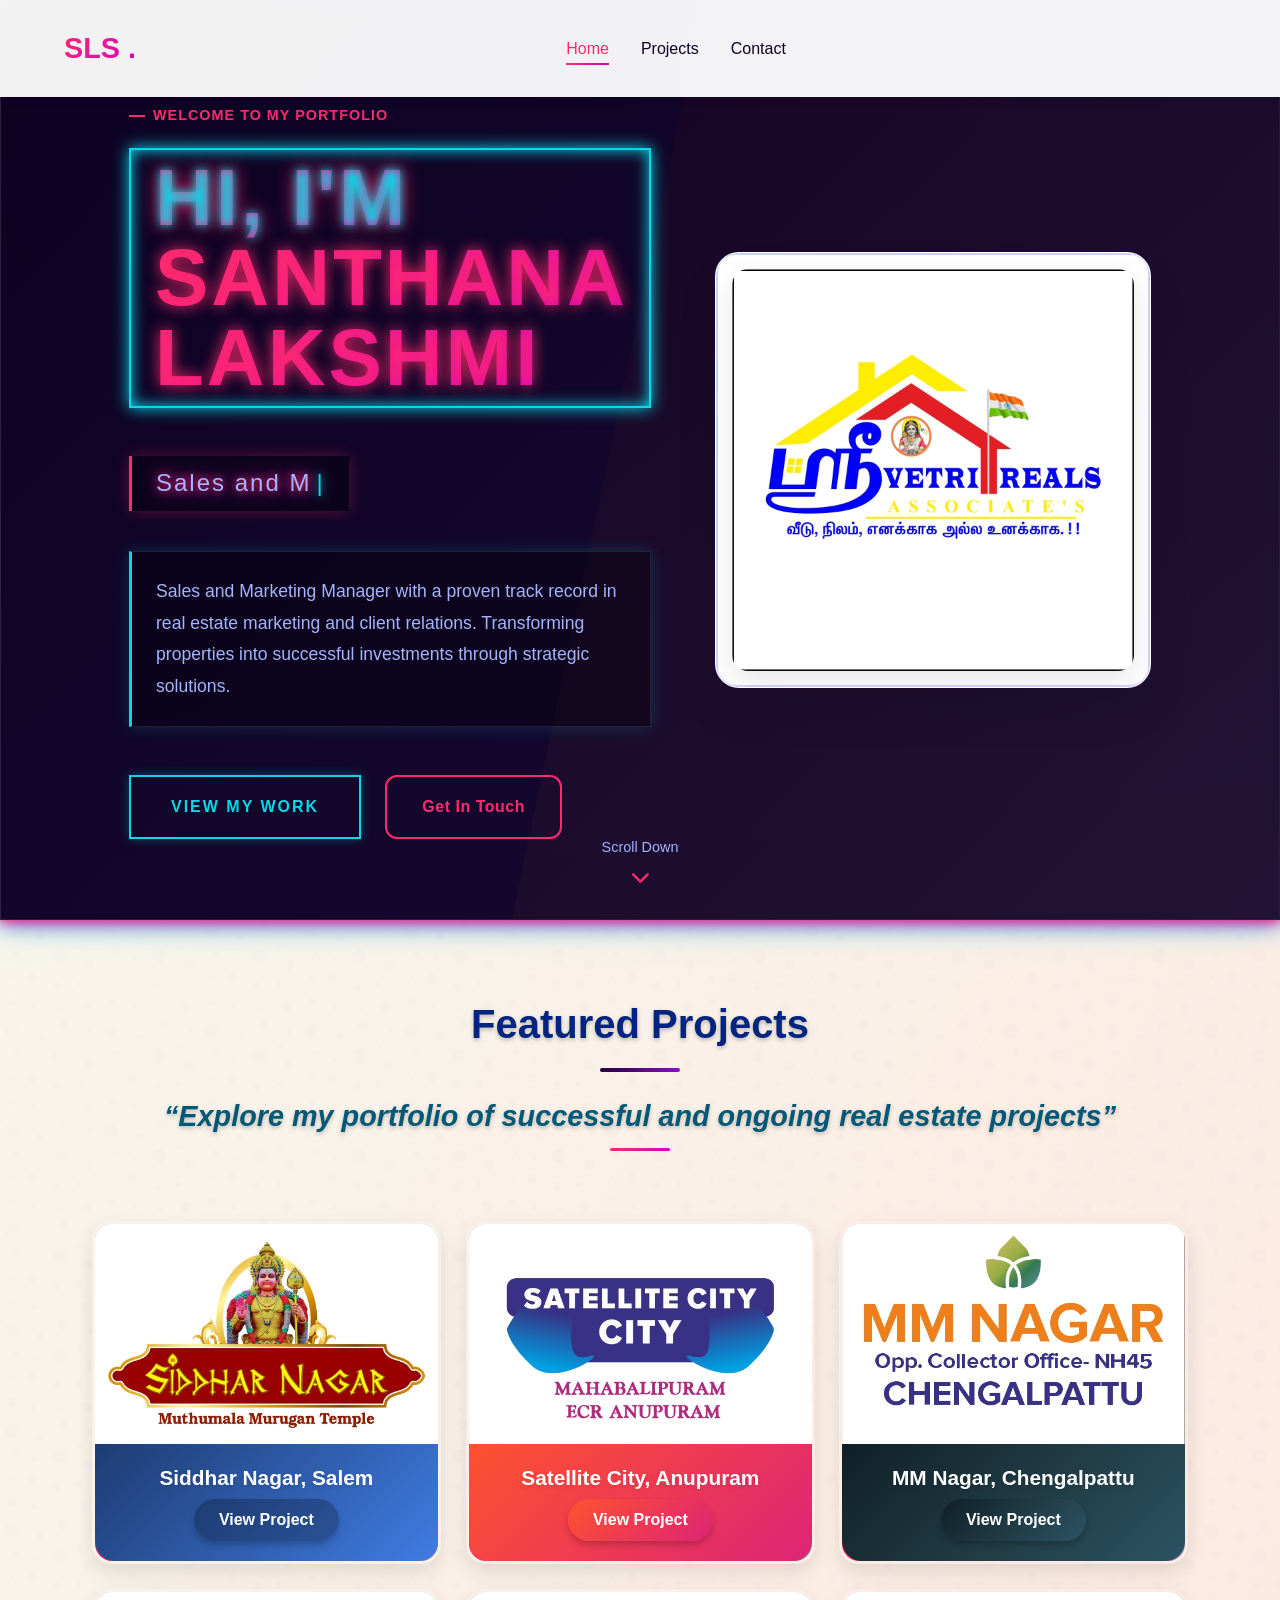
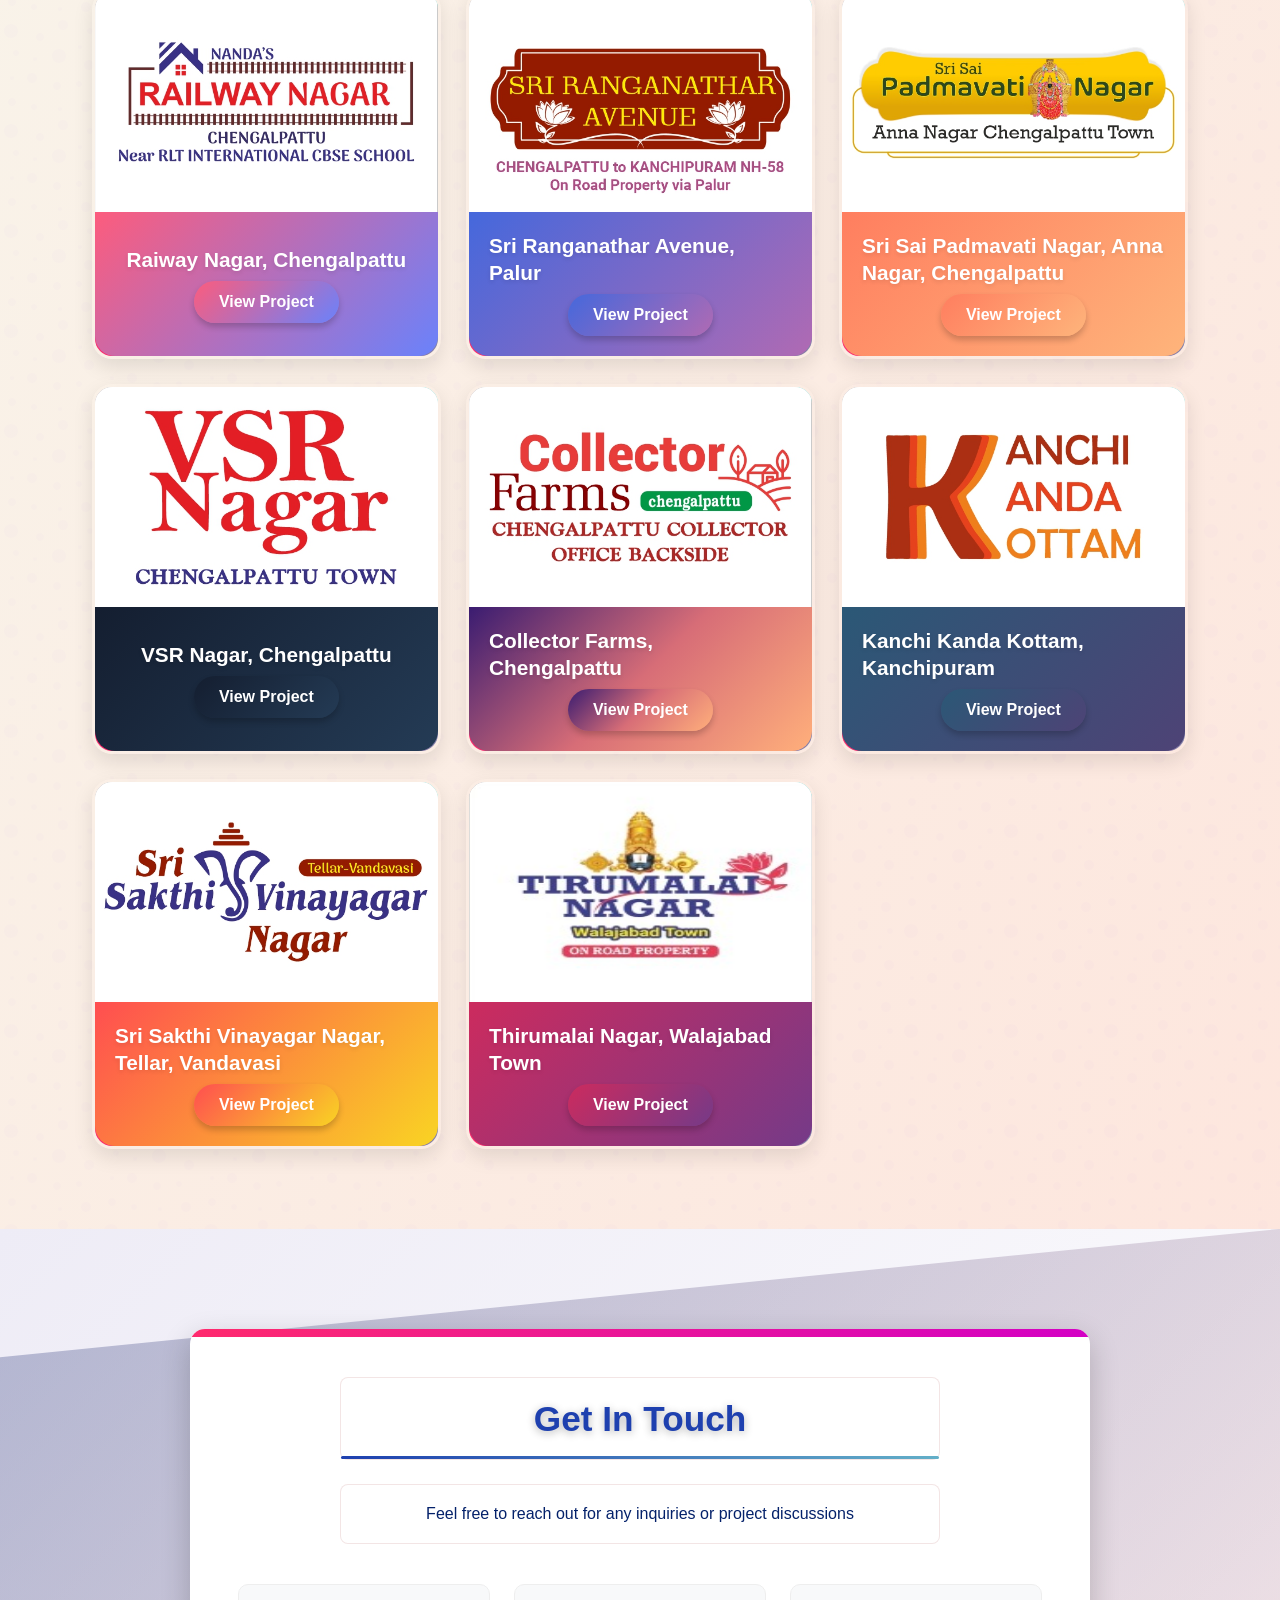
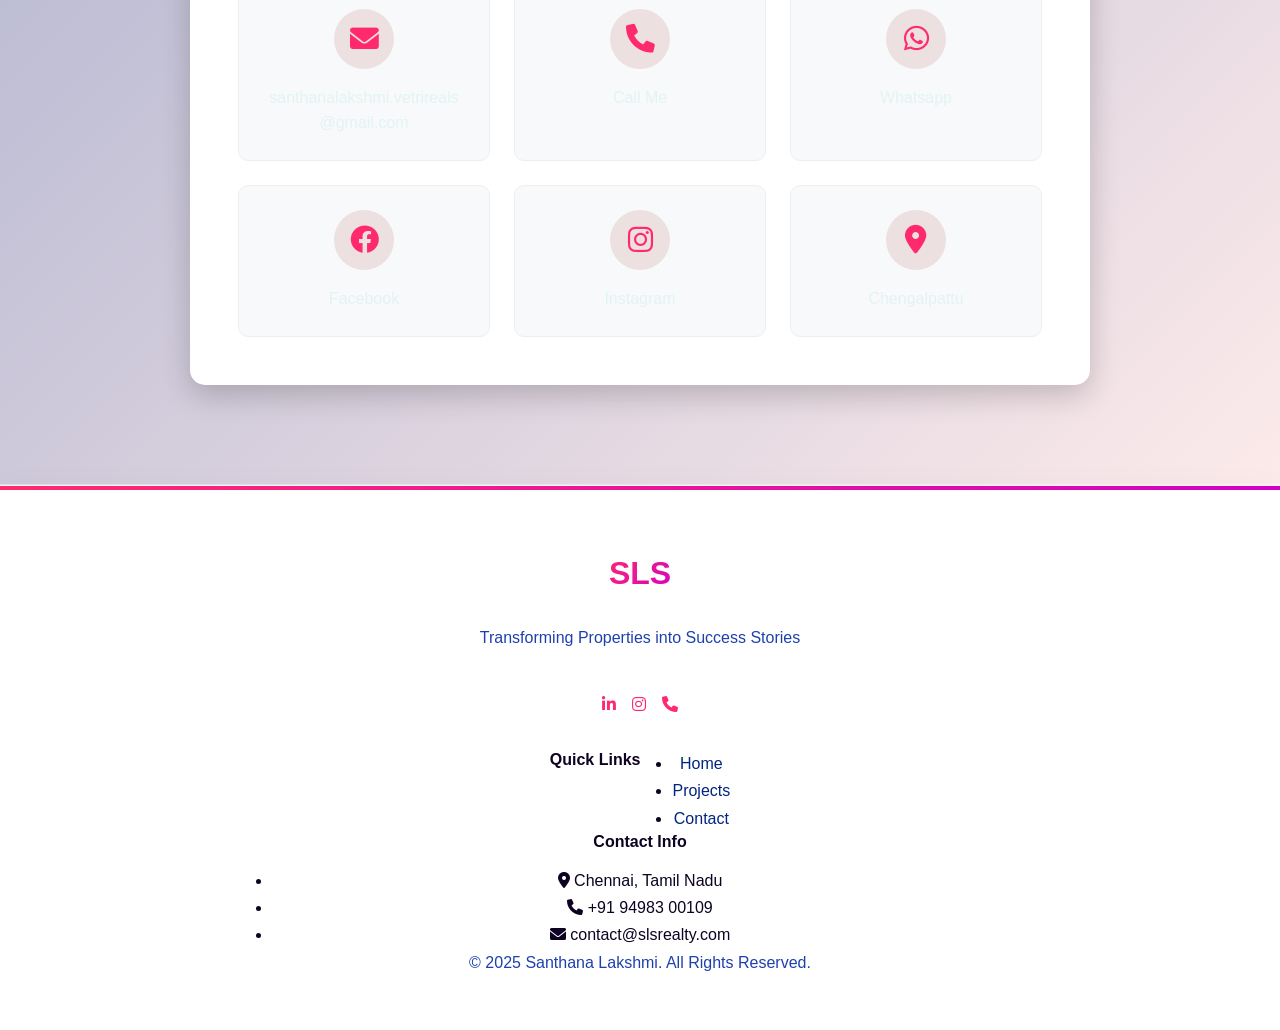
==== commit 801c460c: "collapesed" ====
--- a/index.html
+++ b/index.html
@@ -9,7 +9,8 @@
     <!-- Google Fonts -->
     <link rel="preconnect" href="https://fonts.googleapis.com">
     <link rel="preconnect" href="https://fonts.gstatic.com" crossorigin>
-    <link href="https://fonts.googleapis.com/css2?family=Orbitron:wght@400;500;600;700;800;900&family=Rajdhani:wght@300;400;500;600;700&display=swap" rel="stylesheet">
+    <link href="https://fonts.googleapis.com/css2?family=Inter:wght@300;400;500;600;700;800;900&display=swap" rel="stylesheet">
+    <link href="https://fonts.googleapis.com/css2?family=Space+Grotesk:wght@400;500;600;700&display=swap" rel="stylesheet">
     
     <!-- Font Awesome -->
     <link rel="stylesheet" href="https://cdnjs.cloudflare.com/ajax/libs/font-awesome/6.0.0-beta3/css/all.min.css">
@@ -28,7 +29,10 @@
     <!-- Header Section -->
     <header>
         <nav class="navbar">
-            <div class="logo">SLS</div>
+            <a href="#home" class="logo">
+                <span class="logo-text">SLS</span>
+                <span class="logo-dot">.</span>
+            </a>
             <ul class="nav-links">
                 <li><a href="#home">Home</a></li>
                 <li><a href="#portfolio">Projects</a></li>
@@ -274,65 +278,37 @@
     </section>
 
     <!-- Footer -->
-    <!-- <footer class="footer">
-        <div class="footer-wave">
-            <svg data-name="Layer 1" xmlns="http://www.w3.org/2000/svg" viewBox="0 0 1200 120" preserveAspectRatio="none">
-                <path d="M0,0V46.29c47.79,22.2,103.59,32.17,158,28,70.36-5.37,136.33-33.31,206.8-37.5C438.64,32.43,512.34,53.67,583,72.05c69.27,18,138.3,24.88,209.4,13.08,36.15-6,69.85-17.84,104.45-29.34C989.49,25,1113-14.29,1200,52.47V0Z" opacity=".25" class="shape-fill"></path>
-                <path d="M0,0V15.81C13,36.92,27.64,56.86,47.69,72.05,99.41,111.27,165,111,224.58,91.58c31.15-10.15,60.09-26.07,89.67-39.8,40.92-19,84.73-46,130.83-49.67,36.26-2.85,70.9,9.42,98.6,31.56,31.77,25.39,62.32,62,103.63,73,40.44,10.79,81.35-6.69,119.13-24.28s75.16-39,116.92-43.05c59.73-5.85,113.28,22.88,168.9,38.84,30.2,8.66,59,6.17,87.09-7.5,22.43-10.89,48-26.93,60.65-49.24V0Z" opacity=".5" class="shape-fill"></path>
-                <path d="M0,0V5.63C149.93,59,314.09,71.32,475.83,42.57c43-7.64,84.23-20.12,127.61-26.46,59-8.63,112.48,12.24,165.56,35.4C827.93,77.22,886,95.24,951.2,90c86.53-7,172.46-45.71,248.8-84.81V0Z" class="shape-fill"></path>
-            </svg>
-        </div>
+    <footer class="footer">
         <div class="footer-content">
-            <div class="container">
-                <div class="footer-grid">
-                    <div class="footer-about">
-                        <h3>Vetri Reals</h3>
-                        <p>Transforming properties into profitable investments through strategic marketing solutions and innovative approaches.</p>
-                        <div class="social-links">
-                            <a href="#" aria-label="Facebook"><i class="fab fa-facebook-f"></i></a>
-                            <a href="#" aria-label="Twitter"><i class="fab fa-twitter"></i></a>
-                            <a href="#" aria-label="LinkedIn"><i class="fab fa-linkedin-in"></i></a>
-                            <a href="#" aria-label="Instagram"><i class="fab fa-instagram"></i></a>
-                        </div>
-                    </div>
-                    <div class="footer-links">
-                        <h4>Quick Links</h4>
-                        <ul>
-                            <li><a href="#home"><i class="fas fa-chevron-right"></i> Home</a></li>
-                            <li><a href="#portfolio"><i class="fas fa-chevron-right"></i> Projects</a></li>
-                            <li><a href="#contact"><i class="fas fa-chevron-right"></i> Contact</a></li>
-                            <li><a href="#"><i class="fas fa-chevron-right"></i> About Us</a></li>
-                        </ul>
-                    </div>
-                    <div class="footer-contact">
-                        <h4>Contact Info</h4>
-                        <ul>
-                            <li><i class="fas fa-map-marker-alt"></i> 123 Real Estate, Chennai, Tamil Nadu</li>
-                            <li><i class="fas fa-phone"></i> +91 98765 43210</li>
-                            <li><i class="fas fa-envelope"></i> info@vetrireals.com</li>
-                        </ul>
-                    </div>
-                </div>
-                <div class="footer-bottom">
-                    <p>&copy; 2025 Vetri Reals. All Rights Reserved.</p>
-                    <div class="footer-legal">
-                        <a href="#">Privacy Policy</a>
-                        <a href="#">Terms of Service</a>
-                    </div>
-                </div>
-            </div>
-        </div>
-    </footer> -->
-
-    <!-- Footer -->
-    <footer class="footer-grad">
-        <div class="footer-content">
-            <div class="footer-logo">SLS</div>
-            <p>© 2025 Santhana Lakshmi. All Rights Reserved.</p>
-            <div class="footer-links">
-                <a href="#home">Home</a>
-                <a href="#portfolio">Projects</a>
-                <a href="#contact">Contact</a>
+            <div class="footer-main">
+                <div class="footer-logo-container">
+                    <div class="footer-logo">SLS</div>
+                    <p class="tagline">Transforming Properties into Success Stories</p>
+                    <div class="social-links">
+                        <a href="#" aria-label="LinkedIn"><i class="fab fa-linkedin-in"></i></a>
+                        <a href="#" aria-label="Instagram"><i class="fab fa-instagram"></i></a>
+                        <a href="#" aria-label="Phone"><i class="fas fa-phone"></i></a>
+                    </div>
+                </div>
+                <div class="footer-links">
+                    <h4>Quick Links</h4>
+                    <ul>
+                        <li><a href="#home">Home</a></li>
+                        <li><a href="#portfolio">Projects</a></li>
+                        <li><a href="#contact">Contact</a></li>
+                    </ul>
+                </div>
+                <div class="footer-contact">
+                    <h4>Contact Info</h4>
+                    <ul>
+                        <li><i class="fas fa-map-marker-alt"></i> Chennai, Tamil Nadu</li>
+                        <li><i class="fas fa-phone"></i> +91 94983 00109</li>
+                        <li><i class="fas fa-envelope"></i> contact@slsrealty.com</li>
+                    </ul>
+                </div>
+            </div>
+            <div class="footer-bottom">
+                <p>&copy; 2025 Santhana Lakshmi. All Rights Reserved.</p>
             </div>
         </div>
     </footer>
@@ -376,7 +352,7 @@
             </div>
         </div>
     </div>
+    <!-- Custom JS -->
     <script src="script.js"></script>
-    <script src="cyberpunk.js"></script>
 </body>
 </html>
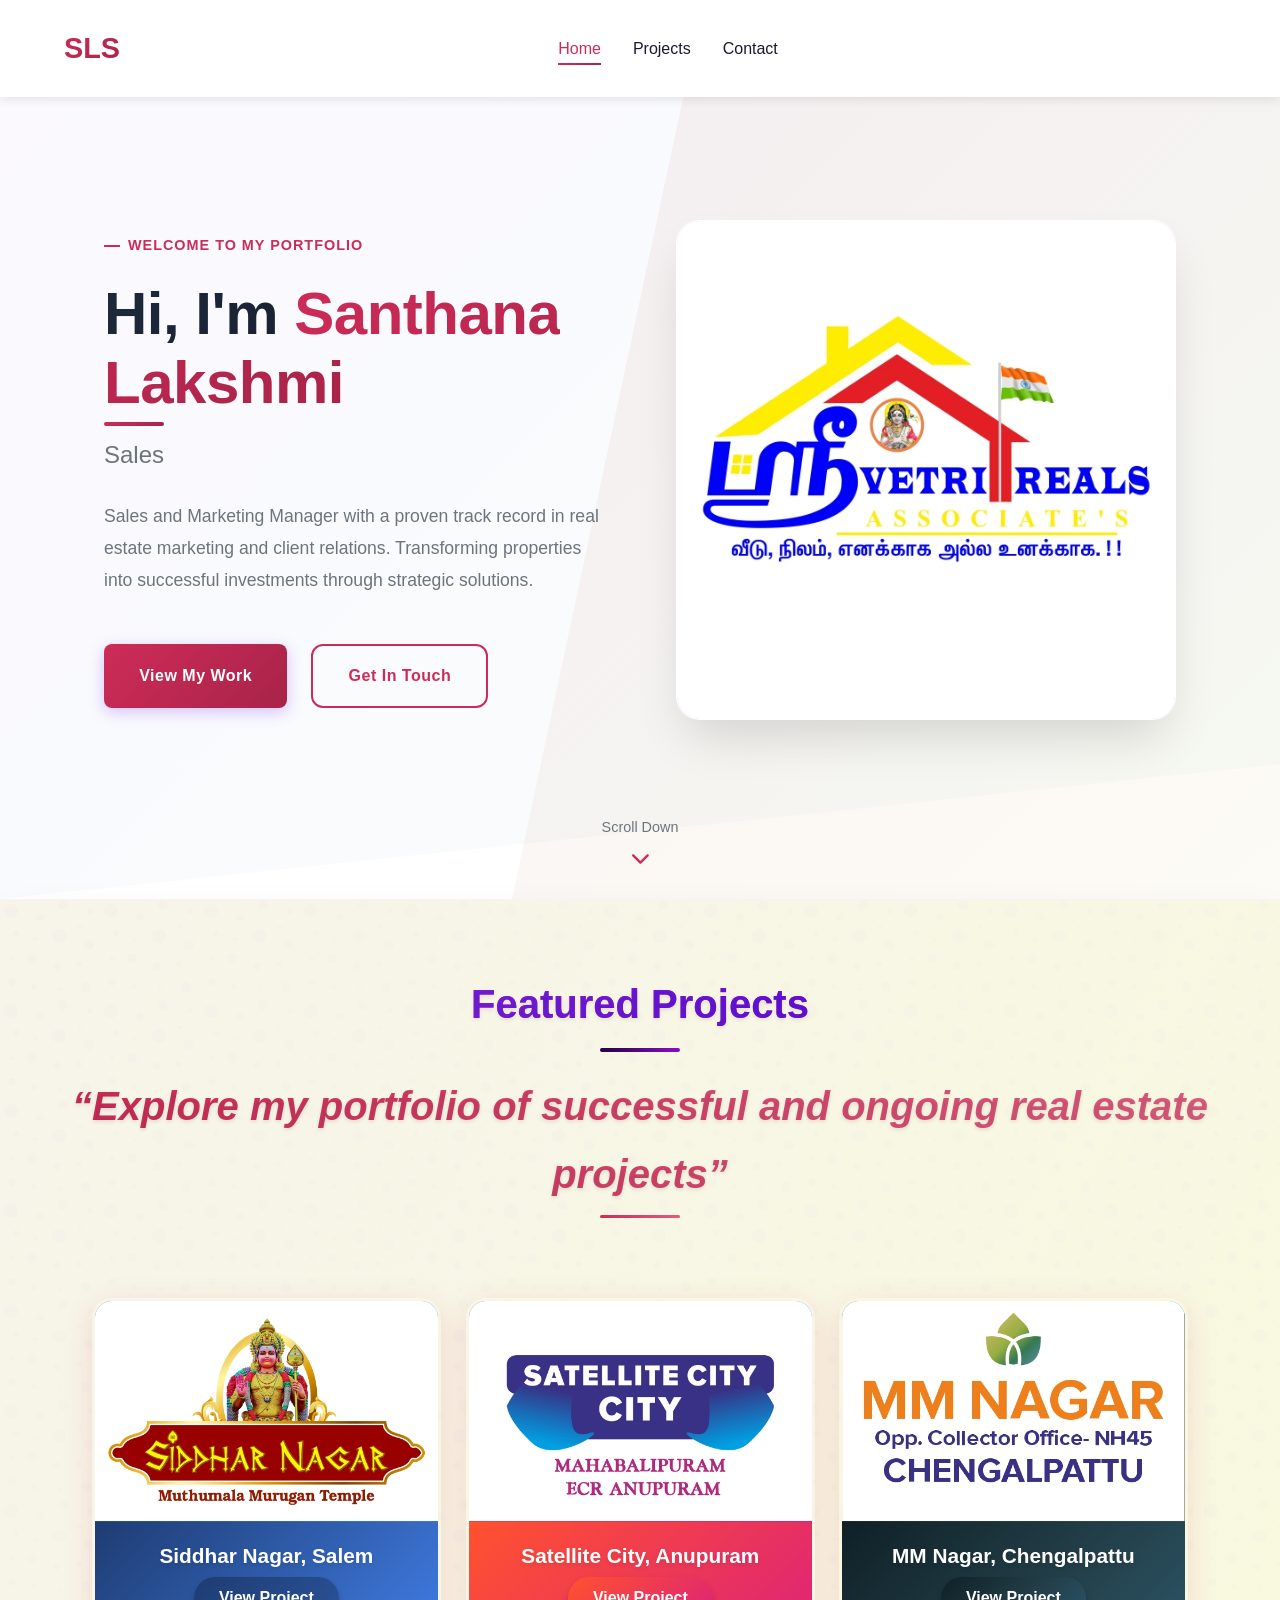
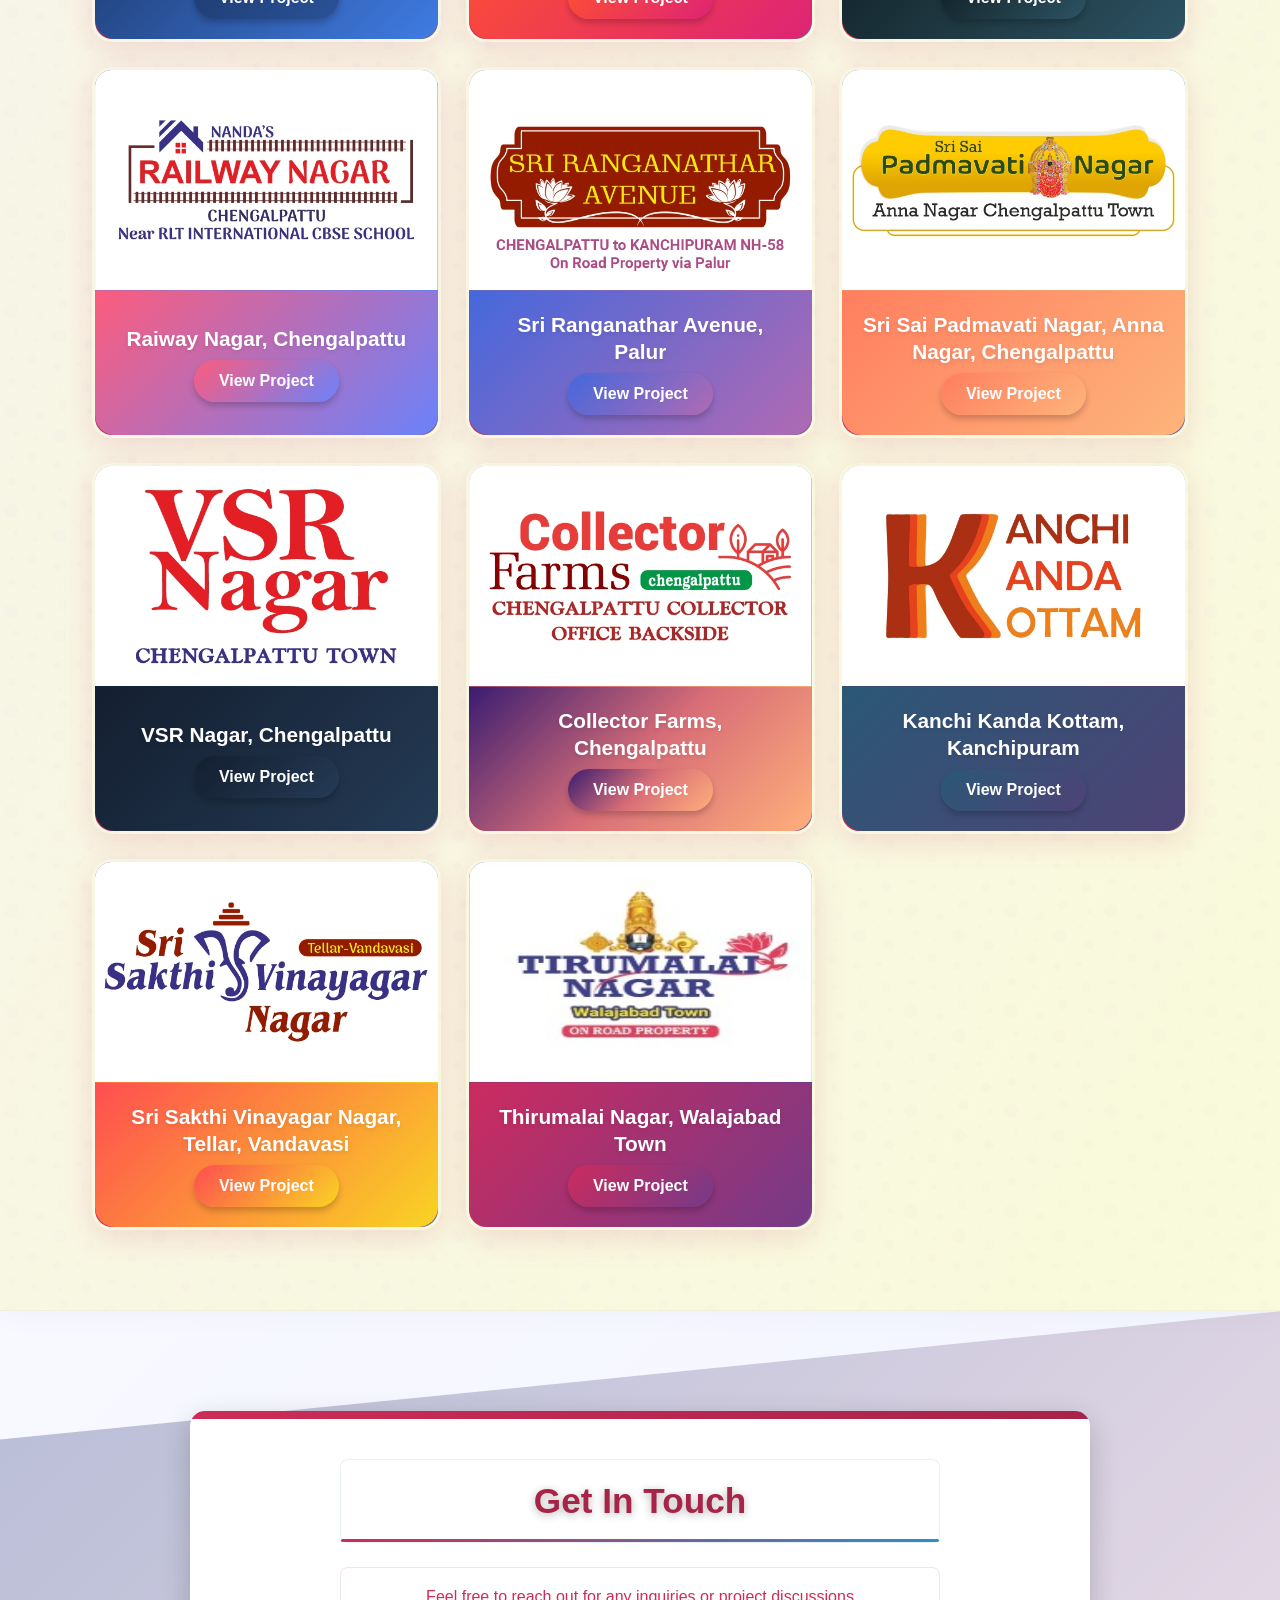
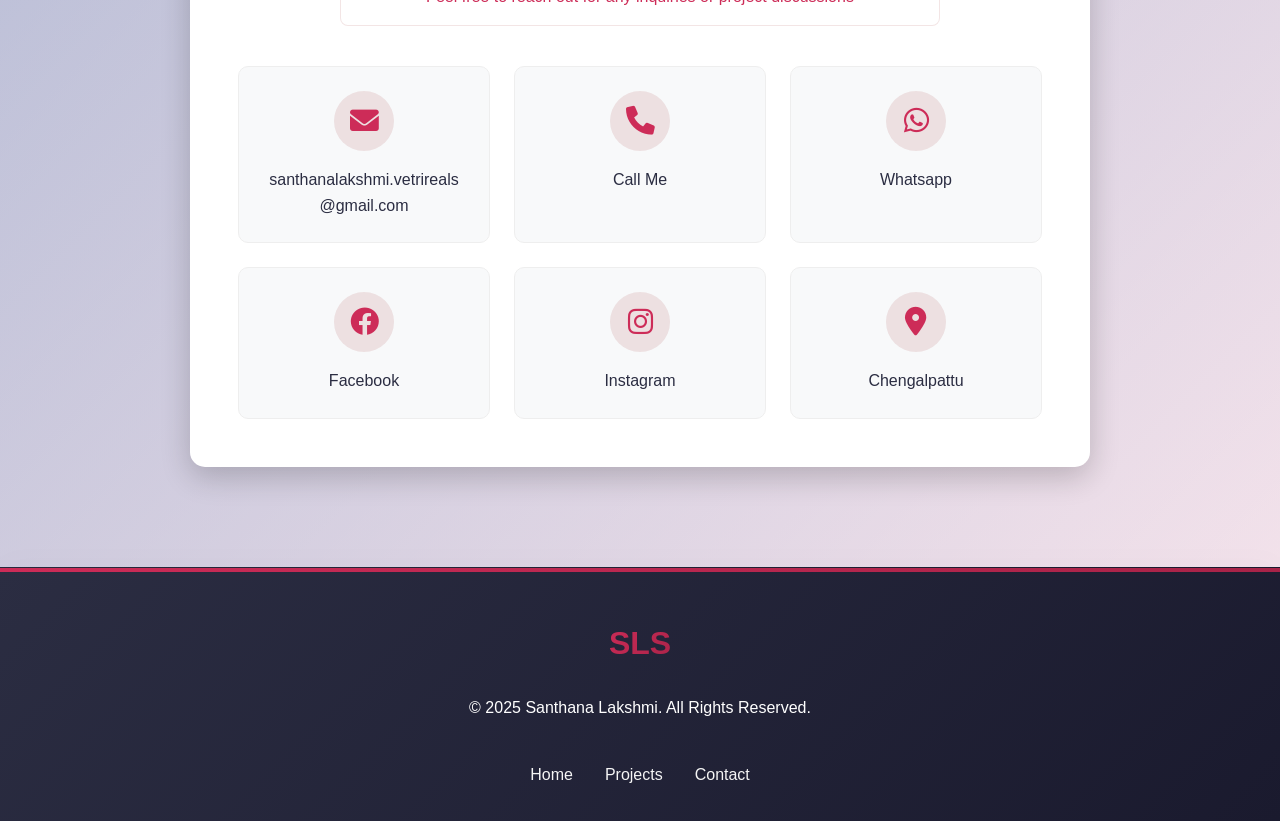
==== commit fb480e88: "make similar color tone" ====
--- a/index.html
+++ b/index.html
@@ -5,34 +5,16 @@
     <meta name="viewport" content="width=device-width, initial-scale=1.0">
     <title>Santhana Lakshmi | Sales and Marketing Manager</title>
     <meta name="description" content="Santhana Lakshmi - Sales and Marketing Manager with expertise in real estate marketing and client relations.">
-    
-    <!-- Google Fonts -->
-    <link rel="preconnect" href="https://fonts.googleapis.com">
-    <link rel="preconnect" href="https://fonts.gstatic.com" crossorigin>
-    <link href="https://fonts.googleapis.com/css2?family=Inter:wght@300;400;500;600;700;800;900&display=swap" rel="stylesheet">
-    <link href="https://fonts.googleapis.com/css2?family=Space+Grotesk:wght@400;500;600;700&display=swap" rel="stylesheet">
-    
-    <!-- Font Awesome -->
     <link rel="stylesheet" href="https://cdnjs.cloudflare.com/ajax/libs/font-awesome/6.0.0-beta3/css/all.min.css">
-    
-    <!-- AOS Animation -->
     <link rel="stylesheet" href="https://unpkg.com/aos@next/dist/aos.css" />
+    <link rel="stylesheet" href="styles.css">
     <script src="https://unpkg.com/aos@next/dist/aos.js"></script>
-    
-    <!-- Custom CSS -->
-    <link rel="stylesheet" href="styles.css">
-    
-    <!-- Favicon -->
-    <link rel="icon" type="image/png" href="data:image/svg+xml,<svg xmlns='http://www.w3.org/2000/svg' viewBox='0 0 100 100'><text y='.9em' font-size='90'>👩‍💼</text></svg>">
 </head>
 <body>
     <!-- Header Section -->
     <header>
         <nav class="navbar">
-            <a href="#home" class="logo">
-                <span class="logo-text">SLS</span>
-                <span class="logo-dot">.</span>
-            </a>
+            <div class="logo">SLS</div>
             <ul class="nav-links">
                 <li><a href="#home">Home</a></li>
                 <li><a href="#portfolio">Projects</a></li>
@@ -235,7 +217,7 @@
         <div class="contact-container">
             <div class="contact-info" data-aos="fade-up">
                 <h2>Get In Touch</h2>
-                <p>Feel free to reach out for any inquiries or project discussions</p>
+                <p class="cont-para">Feel free to reach out for any inquiries or project discussions</p>
                 <div class="contact-details">
                     <div class="contact-item">
                         <a href="mailto:santhanalakshmi.vetrireals@gmail.com?subject=Inquiry&body=Hi,%20I%20would%20like%20to%20know%20more%20about%20your%20services.">
@@ -278,37 +260,65 @@
     </section>
 
     <!-- Footer -->
-    <footer class="footer">
+    <!-- <footer class="footer">
+        <div class="footer-wave">
+            <svg data-name="Layer 1" xmlns="http://www.w3.org/2000/svg" viewBox="0 0 1200 120" preserveAspectRatio="none">
+                <path d="M0,0V46.29c47.79,22.2,103.59,32.17,158,28,70.36-5.37,136.33-33.31,206.8-37.5C438.64,32.43,512.34,53.67,583,72.05c69.27,18,138.3,24.88,209.4,13.08,36.15-6,69.85-17.84,104.45-29.34C989.49,25,1113-14.29,1200,52.47V0Z" opacity=".25" class="shape-fill"></path>
+                <path d="M0,0V15.81C13,36.92,27.64,56.86,47.69,72.05,99.41,111.27,165,111,224.58,91.58c31.15-10.15,60.09-26.07,89.67-39.8,40.92-19,84.73-46,130.83-49.67,36.26-2.85,70.9,9.42,98.6,31.56,31.77,25.39,62.32,62,103.63,73,40.44,10.79,81.35-6.69,119.13-24.28s75.16-39,116.92-43.05c59.73-5.85,113.28,22.88,168.9,38.84,30.2,8.66,59,6.17,87.09-7.5,22.43-10.89,48-26.93,60.65-49.24V0Z" opacity=".5" class="shape-fill"></path>
+                <path d="M0,0V5.63C149.93,59,314.09,71.32,475.83,42.57c43-7.64,84.23-20.12,127.61-26.46,59-8.63,112.48,12.24,165.56,35.4C827.93,77.22,886,95.24,951.2,90c86.53-7,172.46-45.71,248.8-84.81V0Z" class="shape-fill"></path>
+            </svg>
+        </div>
         <div class="footer-content">
-            <div class="footer-main">
-                <div class="footer-logo-container">
-                    <div class="footer-logo">SLS</div>
-                    <p class="tagline">Transforming Properties into Success Stories</p>
-                    <div class="social-links">
-                        <a href="#" aria-label="LinkedIn"><i class="fab fa-linkedin-in"></i></a>
-                        <a href="#" aria-label="Instagram"><i class="fab fa-instagram"></i></a>
-                        <a href="#" aria-label="Phone"><i class="fas fa-phone"></i></a>
-                    </div>
-                </div>
-                <div class="footer-links">
-                    <h4>Quick Links</h4>
-                    <ul>
-                        <li><a href="#home">Home</a></li>
-                        <li><a href="#portfolio">Projects</a></li>
-                        <li><a href="#contact">Contact</a></li>
-                    </ul>
-                </div>
-                <div class="footer-contact">
-                    <h4>Contact Info</h4>
-                    <ul>
-                        <li><i class="fas fa-map-marker-alt"></i> Chennai, Tamil Nadu</li>
-                        <li><i class="fas fa-phone"></i> +91 94983 00109</li>
-                        <li><i class="fas fa-envelope"></i> contact@slsrealty.com</li>
-                    </ul>
-                </div>
-            </div>
-            <div class="footer-bottom">
-                <p>&copy; 2025 Santhana Lakshmi. All Rights Reserved.</p>
+            <div class="container">
+                <div class="footer-grid">
+                    <div class="footer-about">
+                        <h3>Vetri Reals</h3>
+                        <p>Transforming properties into profitable investments through strategic marketing solutions and innovative approaches.</p>
+                        <div class="social-links">
+                            <a href="#" aria-label="Facebook"><i class="fab fa-facebook-f"></i></a>
+                            <a href="#" aria-label="Twitter"><i class="fab fa-twitter"></i></a>
+                            <a href="#" aria-label="LinkedIn"><i class="fab fa-linkedin-in"></i></a>
+                            <a href="#" aria-label="Instagram"><i class="fab fa-instagram"></i></a>
+                        </div>
+                    </div>
+                    <div class="footer-links">
+                        <h4>Quick Links</h4>
+                        <ul>
+                            <li><a href="#home"><i class="fas fa-chevron-right"></i> Home</a></li>
+                            <li><a href="#portfolio"><i class="fas fa-chevron-right"></i> Projects</a></li>
+                            <li><a href="#contact"><i class="fas fa-chevron-right"></i> Contact</a></li>
+                            <li><a href="#"><i class="fas fa-chevron-right"></i> About Us</a></li>
+                        </ul>
+                    </div>
+                    <div class="footer-contact">
+                        <h4>Contact Info</h4>
+                        <ul>
+                            <li><i class="fas fa-map-marker-alt"></i> 123 Real Estate, Chennai, Tamil Nadu</li>
+                            <li><i class="fas fa-phone"></i> +91 98765 43210</li>
+                            <li><i class="fas fa-envelope"></i> info@vetrireals.com</li>
+                        </ul>
+                    </div>
+                </div>
+                <div class="footer-bottom">
+                    <p>&copy; 2025 Vetri Reals. All Rights Reserved.</p>
+                    <div class="footer-legal">
+                        <a href="#">Privacy Policy</a>
+                        <a href="#">Terms of Service</a>
+                    </div>
+                </div>
+            </div>
+        </div>
+    </footer> -->
+
+    <!-- Footer -->
+    <footer class="footer-grad">
+        <div class="footer-content">
+            <div class="footer-logo">SLS</div>
+            <p>© 2025 Santhana Lakshmi. All Rights Reserved.</p>
+            <div class="footer-links">
+                <a href="#home">Home</a>
+                <a href="#portfolio">Projects</a>
+                <a href="#contact">Contact</a>
             </div>
         </div>
     </footer>
@@ -352,7 +362,6 @@
             </div>
         </div>
     </div>
-    <!-- Custom JS -->
     <script src="script.js"></script>
 </body>
 </html>
--- a/styles.css
+++ b/styles.css
@@ -1,34 +1,27 @@
 /* Modern Reset & Base Styles */
 :root {
-  /* Neon Cyberpunk Theme */
-  --neon-pink: #ff2a6d;
-  --neon-blue: #05d9e8;
-  --neon-purple: #d300c5;
-  --cyber-black: #0d0221;
-  --cyber-dark: #1a0b37;
-  --cyber-light: #2de2e6;
-  
-  --primary: var(--neon-pink);
-  --primary-light: #ff6b9e;
-  --primary-dark: #cc0044;
-  --secondary: var(--neon-blue);
-  --accent: var(--neon-purple);
-  --dark: var(--cyber-black);
-  --darker: #060113;
-  --light: #f0f8ff;
+  /* Color Palette - Deep Pink */
+  --primary: #CD2C58; /* Deep Pink */
+  --primary-light: #e05d7f;
+  --primary-dark: #a82348;
+  --secondary: #2c8fcd; /* Complementary Blue */
+  --accent: #ff9f1c; /* Orange Accent */
+  --dark: #1a1a2e; /* Dark Navy */
+  --darker: #0f0f1a;
+  --light: #f8f9fa;
   --white: #ffffff;
-  --text: #e2f3f4;
-  --text-light: #a5b4fc;
-  
-  /* Cyberpunk Gradients */
-  --cyber-gradient: linear-gradient(135deg, var(--neon-pink) 0%, var(--neon-purple) 50%, var(--neon-blue) 100%);
-  --cyber-glow: 0 0 10px var(--neon-pink), 0 0 20px var(--neon-purple), 0 0 30px var(--neon-blue);
-  --cyber-border: 1px solid rgba(255, 255, 255, 0.1);
-  --cyber-box-shadow: 0 0 15px rgba(5, 217, 232, 0.3);
-  --gradient: linear-gradient(135deg, var(--primary) 0%, var(--accent) 100%);
-  --gradient-text: linear-gradient(135deg, var(--primary) 0%, var(--accent) 100%);
-  --card-bg: rgba(255, 255, 255, 0.7);
-  --bg-gradient: linear-gradient(135deg, #f8fafc 0%, #f0f9ff 100%);
+  --text: #2b2d42;
+  --text-light: #6c757d;
+  --card-bg: rgba(255, 255, 255, 0.95);
+  --card-hover: #ffffff;
+  --bg-gradient: linear-gradient(135deg, #f8f9fa 0%, #e9ecef 100%);
+  
+  /* Gradients */
+  --gradient-1: linear-gradient(135deg, #CD2C58 0%, #a82348 100%);
+  --gradient-2: linear-gradient(135deg, #2c8fcd 0%, #1a5a8a 100%);
+  --gradient-3: linear-gradient(135deg, #CD2C58 0%, #ff9f1c 100%);
+  --gradient-text: var(--gradient-1);
+  --gradient: var(--gradient-1);
   
   /* Spacing */
   --spacing-xs: 0.5rem;
@@ -38,8 +31,9 @@
   --spacing-xl: 6rem;
   
   /* Shadows */
+  --shadow: 0 8px 30px rgba(205, 44, 88, 0.15);
+  --shadow-hover: 0 15px 35px rgba(205, 44, 88, 0.25);
   --shadow-sm: 0 2px 10px rgba(0, 0, 0, 0.1);
-  --shadow: 0 4px 6px -1px rgba(0, 0, 0, 0.1), 0 2px 4px -1px rgba(0, 0, 0, 0.06);
   --shadow-md: 0 5px 20px rgba(0, 0, 0, 0.15);
   --shadow-lg: 0 10px 30px rgba(0, 0, 0, 0.2);
   
@@ -50,9 +44,11 @@
   --radius-full: 50px;
   
   /* Transitions */
-  --transition: all 0.3s cubic-bezier(0.4, 0, 0.2, 1);
-  --transition-slow: all 0.5s cubic-bezier(0.4, 0, 0.2, 1);
-  --ease-in-out: cubic-bezier(0.4, 0, 0.2, 1);
+  --transition: all 0.3s ease;
+  
+  /* Layout */
+  --container-max: 1200px;
+  --section-padding: 8rem 5%;
 }
 
 /* Base Styles */
@@ -68,83 +64,15 @@
   scroll-padding-top: 80px;
 }
 
-/* Cyberpunk Glitch Effect */
-@keyframes glitch {
-  0% { text-shadow: 0.05em 0 0 #00fffc, -0.03em -0.04em 0 #fc00ff, 0.025em 0.04em 0 #fffc00; }
-  15% { text-shadow: 0.05em 0 0 #00fffc, -0.03em -0.04em 0 #fc00ff, 0.025em 0.04em 0 #fffc00; }
-  16% { text-shadow: -0.05em -0.025em 0 #00fffc, 0.025em 0.035em 0 #fc00ff, -0.05em -0.05em 0 #fffc00; }
-  49% { text-shadow: -0.05em -0.025em 0 #00fffc, 0.025em 0.035em 0 #fc00ff, -0.05em -0.05em 0 #fffc00; }
-  50% { text-shadow: 0.05em 0.035em 0 #00fffc, 0.03em 0 0 #fc00ff, 0 -0.04em 0 #fffc00; }
-  99% { text-shadow: 0.05em 0.035em 0 #00fffc, 0.03em 0 0 #fc00ff, 0 -0.04em 0 #fffc00; }
-  100% { text-shadow: -0.05em 0 0 #00fffc, -0.025em -0.04em 0 #fc00ff, -0.04em -0.025em 0 #fffc00; }
-}
-
-/* Grid Background */
-@keyframes gridMove {
-  from { background-position: 0 0; }
-  to { background-position: 50px 50px; }
-}
-
-/* Digital Rain Effect */
-.digital-rain {
-  position: fixed;
-  top: 0;
-  left: 0;
-  width: 100%;
-  height: 100%;
-  pointer-events: none;
-  z-index: 1;
-  opacity: 0.1;
-  overflow: hidden;
-}
-
-.rain-column {
-  position: absolute;
-  top: -100%;
-  color: var(--neon-blue);
-  font-family: 'Courier New', monospace;
-  font-size: 18px;
-  line-height: 1.5;
-  text-shadow: 0 0 5px var(--neon-blue);
-  white-space: nowrap;
-  animation: rainFall linear infinite;
-}
-
-@keyframes rainFall {
-  to { transform: translateY(100vh); }
-}
-
-/* Cursor Trail */
-.cursor-trail {
-  position: fixed;
-  width: 20px;
-  height: 20px;
-  border-radius: 50%;
-  background: var(--neon-blue);
-  pointer-events: none;
-  transform: translate(-50%, -50%);
-  mix-blend-mode: screen;
-  z-index: 9999;
-  opacity: 0.7;
-  filter: blur(1px);
-  transition: width 0.2s, height 0.2s, opacity 0.2s;
-}
-
 body {
-  font-family: 'Rajdhani', 'Orbitron', sans-serif;
+  font-family: 'Inter', -apple-system, BlinkMacSystemFont, 'Segoe UI', Roboto, Oxygen, Ubuntu, Cantarell, 'Open Sans', sans-serif;
   line-height: 1.7;
   color: var(--text);
-  background-color: var(--cyber-black);
-  background-image: 
-    linear-gradient(rgba(13, 2, 33, 0.9) 1px, transparent 1px),
-    linear-gradient(90deg, rgba(13, 2, 33, 0.9) 1px, transparent 1px);
-  background-size: 50px 50px;
-  animation: gridMove 10s linear infinite;
+  background: var(--bg-gradient);
+  background-attachment: fixed;
   overflow-x: hidden;
   -webkit-font-smoothing: antialiased;
   position: relative;
-  min-height: 100vh;
-  cursor: none;
 }
 
 body::before {
@@ -154,14 +82,10 @@
   left: 0;
   width: 100%;
   height: 100%;
-  background: 
-    radial-gradient(circle at 10% 20%, rgba(79, 70, 229, 0.05) 0%, transparent 20%),
-    radial-gradient(circle at 90% 80%, rgba(16, 185, 129, 0.05) 0%, transparent 20%),
-    radial-gradient(circle at 30% 50%, rgba(245, 158, 11, 0.03) 0%, transparent 25%);
+  background: radial-gradient(circle at 10% 20%, rgba(46, 196, 182, 0.08) 0%, transparent 20%),
+              radial-gradient(circle at 90% 80%, rgba(255, 159, 28, 0.08) 0%, transparent 20%);
   pointer-events: none;
   z-index: -1;
-  opacity: 0.8;
-  transition: var(--transition);
 }
 
 .container {
@@ -213,125 +137,20 @@
 }
 
 .btn-primary {
-  background: transparent;
-  color: var(--neon-blue);
-  font-family: 'Orbitron', sans-serif;
-  font-weight: 700;
-  letter-spacing: 2px;
-  padding: 1rem 2.5rem;
-  border: 2px solid var(--neon-blue);
-  border-radius: 0;
-  text-transform: uppercase;
+  background: var(--gradient);
+  color: white;
+  font-weight: 600;
+  letter-spacing: 0.5px;
+  padding: 1rem 2.2rem;
+  border-radius: 8px;
+  box-shadow: 0 4px 15px rgba(124, 58, 237, 0.3);
+  transition: all 0.3s cubic-bezier(0.4, 0, 0.2, 1);
   position: relative;
   overflow: hidden;
   z-index: 1;
+  border: none;
+  outline: none;
   cursor: pointer;
-  transition: all 0.3s ease;
-  box-shadow: 0 0 10px rgba(5, 217, 232, 0.3);
-  transform: translateY(0);
-  opacity: 0;
-  animation: fadeIn 0.6s var(--ease-in-out) 0.4s forwards;
-}
-
-.btn-primary:hover {
-  color: var(--cyber-black);
-  background: var(--neon-blue);
-  box-shadow: 0 0 20px var(--neon-blue);
-  transform: translateY(-3px);
-}
-
-.btn-primary::before {
-  content: '';
-  position: absolute;
-  top: 0;
-  left: -100%;
-  width: 100%;
-  height: 100%;
-  background: linear-gradient(90deg, transparent, rgba(255, 255, 255, 0.2), transparent);
-  transition: 0.5s;
-}
-
-.btn-primary:hover::before {
-  left: 100%;
-}
-
-.btn-primary:hover {
-  transform: translateY(-3px);
-  box-shadow: 0 10px 25px rgba(79, 70, 229, 0.4);
-  background-position: right center;
-}
-
-.btn-primary:active {
-  transform: translateY(1px);
-  box-shadow: 0 2px 10px rgba(79, 70, 229, 0.3);
-}
-
-/* Floating animation for hero image */
-.hero-image {
-  animation: float 6s ease-in-out infinite;
-  transform: translateY(0);
-  transition: var(--transition);
-}
-
-.hero-image:hover {
-  animation: float 3s ease-in-out infinite;
-  transform: translateY(-10px);
-}
-
-/* Animated gradient border for hero image */
-.hero-image-wrapper {
-  position: relative;
-  border-radius: 24px;
-  padding: 8px;
-  background: linear-gradient(45deg, var(--primary), var(--accent), var(--secondary), var(--primary));
-  background-size: 300% 300%;
-  animation: gradientBG 8s ease infinite;
-  box-shadow: var(--shadow-lg);
-  transition: var(--transition);
-}
-
-.hero-image-wrapper:hover {
-  transform: translateY(-5px);
-  box-shadow: 0 15px 30px rgba(0, 0, 0, 0.15);
-}
-
-/* Animated background shapes */
-.bg-shape {
-  position: absolute;
-  border-radius: 50%;
-  filter: blur(60px);
-  opacity: 0.6;
-  z-index: -1;
-  animation: float 15s ease-in-out infinite;
-}
-
-.bg-shape-1 {
-  width: 300px;
-  height: 300px;
-  background: var(--primary);
-  top: 10%;
-  left: 10%;
-  animation-delay: 0s;
-}
-
-.bg-shape-2 {
-  width: 400px;
-  height: 400px;
-  background: var(--accent);
-  bottom: 10%;
-  right: 10%;
-  animation-delay: 2s;
-  animation-duration: 20s;
-}
-
-.bg-shape-3 {
-  width: 250px;
-  height: 250px;
-  background: var(--secondary);
-  top: 50%;
-  right: 20%;
-  animation-delay: 4s;
-  animation-duration: 25s;
 }
 
 .btn-primary::before {
@@ -427,7 +246,8 @@
   font-size: 1.8rem;
   font-weight: 800;
   background: var(--gradient-text);
-  background-clip: text;
+  -webkit-background-clip: text;
+  -webkit-text-fill-color: transparent;
   -webkit-background-clip: text;
   -webkit-text-fill-color: transparent;
   text-decoration: none;
@@ -472,68 +292,28 @@
   min-height: 100vh;
   display: flex;
   align-items: center;
-  padding: 100px 5% 80px;
+  padding: 120px 0 80px;
   position: relative;
   overflow: hidden;
-  background: linear-gradient(135deg, rgba(13, 2, 33, 0.95) 0%, rgba(26, 11, 55, 0.95) 100%);
-  border-bottom: 1px solid var(--neon-pink);
-  box-shadow: 0 0 20px rgba(255, 42, 109, 0.3);
-  z-index: 2;
-  animation: glitch 0.2s infinite;
-  animation-play-state: paused;
-  backdrop-filter: blur(5px);
-  -webkit-backdrop-filter: blur(5px);
-  border: 1px solid rgba(255, 255, 255, 0.1);
-  box-shadow: var(--cyber-glow);
-  transition: all 0.3s ease;
-}
-
-.hero:hover {
-  animation-play-state: running;
-}
-
-/* Neon Border Effect */
-.hero::before {
+  background: var(--white);
+  border-bottom: 1px solid rgba(0, 0, 0, 0.03);
+  box-shadow: 0 4px 30px rgba(0, 0, 0, 0.03);
+  z-index: 1;
+}
+
+.hero::after {
   content: '';
   position: absolute;
-  top: 0;
-  left: 0;
-  right: 0;
   bottom: 0;
-  background: linear-gradient(45deg, 
-    transparent 48%, 
-    var(--neon-pink) 48%, 
-    var(--neon-pink) 52%, 
-    transparent 52%
-  );
-  background-size: 10px 10px;
-  opacity: 0.1;
-  pointer-events: none;
-  z-index: -1;
-  animation: borderGlow 2s linear infinite;
-}
-
-@keyframes borderGlow {
-  0% { opacity: 0.1; }
-  50% { opacity: 0.3; }
-  100% { opacity: 0.1; }
-}
-
-.hero::before {
-  content: '';
-  position: absolute;
-  top: 0;
   left: 0;
   width: 100%;
   height: 100%;
-  background: linear-gradient(135deg, rgba(79, 70, 229, 0.03) 0%, rgba(16, 185, 129, 0.03) 100%);
+  background: linear-gradient(135deg, rgba(124, 58, 237, 0.03) 0%, rgba(16, 185, 129, 0.03) 100%);
   z-index: -1;
   clip-path: polygon(0 0, 100% 0, 100% 85%, 0% 100%);
-  animation: gradientBG 15s ease infinite;
-  background-size: 200% 200%;
-}
-
-.hero::after {
+}
+
+.hero::before {
   content: '';
   position: absolute;
   top: 0;
@@ -563,7 +343,6 @@
 }
 
 .hero-text .subtitle {
-  font-size: 1.1rem;
   font-weight: 600;
   color: var(--primary);
   margin-bottom: 1.5rem;
@@ -587,146 +366,31 @@
 }
 
 .hero-text h1 {
-  font-size: 5rem;
+  font-size: 3.75rem;
   margin-bottom: 1.5rem;
-  line-height: 1;
-  font-weight: 900;
-  letter-spacing: 3px;
-  color: var(--neon-blue);
-  text-transform: uppercase;
+  line-height: 1.15;
+  font-weight: 800;
+  letter-spacing: -0.5px;
+  background: linear-gradient(135deg, #1e293b 0%, #0f172a 100%);
+  -webkit-background-clip: text;
+  -webkit-text-fill-color: transparent;
   position: relative;
   display: inline-block;
-  text-shadow: 0 0 10px var(--neon-blue), 0 0 20px var(--neon-pink);
-  animation: glitch 0.2s infinite, flicker 5s infinite alternate;
-  font-family: 'Orbitron', sans-serif;
-  background: var(--cyber-gradient);
-  -webkit-background-clip: text;
-  background-clip: text;
-  -webkit-text-fill-color: transparent;
-  position: relative;
-  z-index: 1;
-  padding: 0.5rem 1.5rem;
-  border: 2px solid var(--neon-blue);
-  box-shadow: 0 0 15px var(--neon-blue), inset 0 0 15px var(--neon-blue);
-  transition: all 0.3s ease;
-}
-
-.hero-text h1:hover {
-  transform: translateY(-5px);
-  box-shadow: 0 0 30px var(--neon-pink), inset 0 0 20px var(--neon-pink);
-  text-shadow: 0 0 15px var(--neon-blue), 0 0 30px var(--neon-pink);
-}
-
-.hero-text .highlight {
-  color: var(--neon-pink);
-  -webkit-text-fill-color: var(--neon-pink);
-  text-shadow: 0 0 15px var(--neon-pink);
-  position: relative;
-  display: inline-block;
-}
-
-.hero-text .highlight::after {
-  content: '';
-  position: absolute;
-  bottom: 0;
-  left: 0;
-  width: 100%;
-  height: 3px;
-  background: var(--cyber-gradient);
-  transform: scaleX(0);
-  transform-origin: right;
-  transition: transform 0.3s ease;
-}
-
-.hero-text h1:hover .highlight::after {
-  transform: scaleX(1);
-  transform-origin: left;
-}
-
-@keyframes flicker {
-  0%, 19.999%, 22%, 62.999%, 64%, 64.999%, 70%, 100% {
-    text-shadow: 
-      0 0 10px var(--neon-blue),
-      0 0 20px var(--neon-blue),
-      0 0 30px var(--neon-pink),
-      0 0 40px var(--neon-pink);
-  }
-  20%, 21.999%, 63%, 63.999%, 65%, 69.999% {
-    text-shadow: none;
-    box-shadow: none;
-  }
-}
-
-.hero-text .typing-text {
-  font-size: 2rem;
-  font-weight: 600;
-  color: var(--neon-pink);
-  text-shadow: 0 0 10px var(--neon-pink), 0 0 20px var(--neon-purple);
-  margin: 1.5rem 0 3rem;
-  position: relative;
-  display: inline-block;
-  animation: flicker 3s infinite alternate;
-  font-family: 'Orbitron', sans-serif;
-  letter-spacing: 2px;
-  padding: 0.8rem 1.5rem;
-  background: rgba(0, 0, 0, 0.3);
-  border-left: 3px solid var(--neon-pink);
-  box-shadow: 0 0 15px rgba(255, 42, 109, 0.3);
-  position: relative;
-  overflow: hidden;
-}
-
-.typing-text::after {
-  content: '|';
-  animation: blink 1s infinite;
-  margin-left: 5px;
-  color: var(--neon-blue);
-  text-shadow: 0 0 10px var(--neon-blue);
-}
-
-@keyframes blink {
-  0%, 100% { opacity: 1; }
-  50% { opacity: 0; }
-}
-
-.hero-description {
-  font-size: 1.2rem;
-  line-height: 1.8;
-  color: var(--text-light);
-  max-width: 600px;
-  margin-bottom: 3rem;
-  position: relative;
-  z-index: 1;
-  background: rgba(0, 0, 0, 0.3);
-  padding: 1.5rem;
-  border: 1px solid rgba(255, 255, 255, 0.1);
-  border-left: 3px solid var(--neon-blue);
-  box-shadow: 0 0 15px rgba(5, 217, 232, 0.2);
-  transition: all 0.3s ease;
-}
-
-.hero-description:hover {
-  transform: translateX(10px);
-  box-shadow: 0 0 25px rgba(5, 217, 232, 0.4);
 }
 
 .hero-text h1::after {
   content: '';
   position: absolute;
-  bottom: -15px;
+  bottom: -10px;
   left: 0;
-  width: 80px;
-  height: 5px;
+  width: 60px;
+  height: 4px;
   background: var(--gradient);
-  border-radius: 3px;
-  transform: scaleX(0);
-  transform-origin: left;
-  animation: scaleIn 0.8s var(--ease-in-out) 0.4s forwards;
+  border-radius: 2px;
 }
 
 .hero-text h1 .highlight {
   background: var(--gradient-text);
-  background-clip: text;
   -webkit-background-clip: text;
   -webkit-text-fill-color: transparent;
   position: relative;
@@ -773,9 +437,7 @@
   border-radius: 20px;
   padding: 2px;
   background: linear-gradient(135deg, rgba(74, 108, 247, 0.3), rgba(123, 97, 255, 0.3));
-  mask: linear-gradient(#fff 0 0) content-box, linear-gradient(#fff 0 0);
   -webkit-mask: linear-gradient(#fff 0 0) content-box, linear-gradient(#fff 0 0);
-  mask-composite: exclude;
   -webkit-mask-composite: xor;
   mask-composite: exclude;
   pointer-events: none;
@@ -825,9 +487,11 @@
 .portfolio {
   padding: 100px 0;
   position: relative;
-  background: var(--white);
-  position: relative;
   overflow: hidden;
+  background: linear-gradient(135deg, #FEF3E2 0%, #F7F4EA 100%);
+  border-bottom: 1px solid rgba(0, 0, 0, 0.03);
+  box-shadow: 0 4px 30px rgba(0, 0, 0, 0.03);
+  z-index: 1;
 }
 
 .portfolio::before {
@@ -854,31 +518,37 @@
 }
 
 .section-title {
-  font-size: 2.5rem;
-  color: var(--dark);
+  font-size: 2.8rem;
+  font-weight: 700;
   margin-bottom: 1rem;
+  text-align: center;
+  background: linear-gradient(90deg, #CD2C58, #e05d7f);
+  -webkit-background-clip: text;
+  -webkit-text-fill-color: transparent;
   position: relative;
   display: inline-block;
+  margin: 0 auto 1.5rem;
+  padding-bottom: 10px;
 }
 
 .section-title::after {
   content: '';
   position: absolute;
-  bottom: -10px;
+  bottom: 0;
   left: 50%;
   transform: translateX(-50%);
-  width: 60px;
+  width: 80px;
   height: 3px;
-  background: var(--gradient);
+  background: linear-gradient(90deg, #CD2C58, #e05d7f);
   border-radius: 3px;
 }
 
 .section-subtitle {
   color: var(--text-light);
   font-size: 1.1rem;
-  max-width: 700px;
-  margin: 0 auto 2rem;
-  line-height: 1.6;
+  max-width: 800px;
+  margin: 0 auto;
+  padding: 0 var(--spacing-md);
 }
 
 /* Removed filter styles as per requirement */
@@ -914,11 +584,11 @@
 }
 
 .portfolio-item {
-  border-radius: 16px;
+  border-radius: 12px;
   overflow: hidden;
-  box-shadow: var(--shadow);
-  transition: var(--transition);
-  background: var(--white);
+  box-shadow: 0 10px 30px rgba(0, 0, 0, 0.05);
+  transition: all 0.4s cubic-bezier(0.4, 0, 0.2, 1);
+  background: white;
   position: relative;
   display: flex;
   flex-direction: column;
@@ -927,32 +597,9 @@
   max-width: 350px;
   margin: 0 auto;
   padding: 0;
-  border: 1px solid rgba(0, 0, 0, 0.05);
+  border: 1px solid rgba(0, 0, 0, 0.03);
   will-change: transform;
-  opacity: 0;
-  transform: translateY(30px);
-  animation: fadeIn 0.6s var(--ease-in-out) forwards;
-  animation-delay: calc(var(--i) * 0.1s);
-  background: rgba(255, 255, 255, 0.7);
-  backdrop-filter: blur(10px);
-  -webkit-backdrop-filter: blur(10px);
-}
-
-.portfolio-item:hover {
-  transform: translateY(-10px) scale(1.02);
-  box-shadow: var(--shadow-lg);
-  z-index: 2;
-}
-
-.portfolio-item:hover .project-image {
-  transform: scale(1.05);
-}
-
-.portfolio-item:nth-child(1) { --i: 0.2; }
-.portfolio-item:nth-child(2) { --i: 0.3; }
-.portfolio-item:nth-child(3) { --i: 0.4; }
-.portfolio-item:nth-child(4) { --i: 0.5; }
-.portfolio-item:nth-child(5) { --i: 0.6; }
+}
 
 .portfolio-item::before {
   content: '';
@@ -996,7 +643,7 @@
 }
 
 .portfolio-item:hover .portfolio-image img {
-  transform: scale(1.05);
+  transform: scale(1.06);
 }
 
 .portfolio-overlay {
@@ -1027,27 +674,26 @@
 }
 
 .project-info {
-  padding: 1.75rem;
+  padding: 1.5rem;
   flex: 1;
   display: flex;
   flex-direction: column;
+  background: var(--white);
   margin: 0;
   width: 100%;
   box-sizing: border-box;
   position: relative;
   z-index: 1;
   text-shadow: none;
-  color: var(--dark);
-  transition: var(--transition);
-  background: rgba(255, 255, 255, 0.8);
-  backdrop-filter: blur(10px);
-  -webkit-backdrop-filter: blur(10px);
-  border-radius: 0 0 16px 16px;
-}
-
-.portfolio-item:hover .project-info {
-  background: rgba(255, 255, 255, 0.95);
-  box-shadow: 0 -5px 20px rgba(0, 0, 0, 0.05);
+  border-top: 1px solid rgba(0, 0, 0, 0.03);
+  color: var(--white);
+  text-align: center;
+}
+
+.project-info h3,
+.project-info p {
+  position: relative;
+  z-index: 2;
 }
 
 .project-info h3 {
@@ -1163,7 +809,7 @@
 .contact-info h2 {
   font-size: 1.8rem;
   margin: 0 auto 1rem;
-  color: #1e40af;
+  color: var(--primary-dark);
   font-weight: 600;
   text-shadow: none;
   position: relative;
@@ -1172,7 +818,7 @@
   background: white;
   border-radius: 8px;
   max-width: 600px;
-  border: 1px solid rgba(139, 0, 0, 0.1);
+  border: 1px solid rgba(26, 122, 109, 0.1);
   line-height: 1.4;
 }
 
@@ -1183,7 +829,7 @@
   bottom: 0;
   width: 100%;
   height: 3px;
-  background: linear-gradient(90deg, #1e40af, rgb(99, 175, 200));
+  background: linear-gradient(90deg, var(--primary), var(--secondary));
   border-radius: 2px;
 }
 
@@ -1194,7 +840,7 @@
 }
 
 .contact-info p {
-  color: #04216a !important;
+  color: #CD2C58 !important;
   font-size: 1.2rem;
   margin: 1.5rem auto 2.5rem;
   padding: 1rem;
@@ -1323,7 +969,6 @@
   font-weight: 800;
   margin-bottom: 1.5rem;
   background: var(--gradient-text);
-  background-clip: text;
   -webkit-background-clip: text;
   -webkit-text-fill-color: transparent;
   display: inline-block;
@@ -1468,7 +1113,7 @@
 
 .project-header h2 {
     margin: 0 0 12px 0;
-    color: #2c3e50;
+    color: #753a88;
     font-size: 2.2em;
     font-weight: 700;
     line-height: 1.2;
@@ -2019,32 +1664,14 @@
 /* ===== PORTFOLIO SECTION ===== */
 .portfolio {
   padding: 80px 0;
-  background: #f9f9f9;
-  font-family: "Poppins", sans-serif;
-}
-
-.section-header {
-  text-align: center;
-  /* margin-bottom: 60px; */
-}
-
-.section-title {
-  font-size: 2.5rem;
-  font-weight: 700;
-  color: #222;
-}
-
-/* Section subtitle and divider styles are defined later in the file */
-
-/* ===== GRID LAYOUT ===== */
-.portfolio {
-  padding: 80px 0;
-  background: linear-gradient(120deg, #f6d365, #fda085, #a1c4fd, #c2e9fb);
+  background: linear-gradient(120deg, #F7F4EA, #FAFDD6, #F3F2EC, #DDF4E7);
   background-size: 400% 400%;
   animation: gradientShift 20s ease infinite;
   font-family: "Poppins", sans-serif;
-  color: #222;
+  color: var(--text);
   transition: background 1s ease;
+  position: relative;
+  z-index: 1;
 }
 
 @keyframes gradientShift {
@@ -2053,22 +1680,26 @@
   100% { background-position: 0% 50%; }
 }
 
-/* Section Title and Subtitle */
+/* Section Header */
 .section-header {
   text-align: center;
-  /* margin-bottom: 60px; */
+  margin-bottom: 40px;
 }
 
 .section-title {
   font-size: 2.5rem;
   font-weight: 700;
-  color: #fff;
-  text-shadow: 0 2px 4px rgba(0,0,0,0.25);
+  color: var(--dark);
+  margin-bottom: 1rem;
+  text-shadow: 0 2px 4px rgba(0,0,0,0.1);
 }
 
 .section-subtitle {
   font-size: 1.1rem;
-  color: rgba(255,255,255,0.9);
+  color: var(--text-light);
+  max-width: 700px;
+  margin: 0 auto 2rem;
+  line-height: 1.6;
 }
 
 .section-divider {
@@ -2079,12 +1710,53 @@
   border-radius: 2px;
 }
 
+@keyframes portfolioGradient {
+  0% { background-position: 0% 50%; }
+  50% { background-position: 100% 50%; }
+  100% { background-position: 0% 50%; }
+}
+
+/* Section Header */
+.section-header {
+  text-align: center;
+  margin-bottom: 40px;
+}
+
+.section-title h3 {
+  font-size: 2.5rem;
+  font-weight: 700;
+  background: linear-gradient(45deg, #8e2de2, #4a00e0);
+  -webkit-background-clip: text;
+  -webkit-text-fill-color: transparent;
+  background-clip: text;
+  color: transparent;
+  margin-bottom: 1rem;
+}
+
+.section-subtitle {
+  font-size: 1.1rem;
+  color: var(--text-light);
+  max-width: 700px;
+  margin: 0 auto 2rem;
+  line-height: 1.6;
+}
+
+.section-divider {
+  width: 80px;
+  height: 4px;
+  background: linear-gradient(90deg, #230042, #890ec6fe);
+  margin: 20px auto;
+  border-radius: 2px;
+}
+
 /* ========== GRID LAYOUT ========== */
 .portfolio-grid {
   display: grid;
   grid-template-columns: repeat(auto-fit, minmax(300px, 1fr));
   gap: 25px;
   padding: 0 20px;
+  margin: 0 auto;
+  max-width: var(--container-max);
 }
 
 /* ========== CARD ========== */
@@ -2093,10 +1765,12 @@
   border-radius: 20px;
   overflow: hidden;
   transition: transform 0.4s ease, box-shadow 0.4s ease;
-  box-shadow: 0 8px 20px rgba(0,0,0,0.1);
+  box-shadow: var(--shadow);
   background: linear-gradient(45deg, var(--primary), var(--secondary)) border-box;
   border: 3px solid transparent;
+  -webkit-background-clip: padding-box, border-box;
   background-clip: padding-box, border-box;
+  -webkit-background-origin: padding-box, border-box;
   background-origin: padding-box, border-box;
   height: 100%;
   display: flex;
@@ -2105,134 +1779,18 @@
 
 .portfolio-item:hover {
   transform: translateY(-10px);
-  box-shadow: 0 18px 40px rgba(0,0,0,0.2);
+  box-shadow: var(--shadow-hover);
 }
 
 .portfolio-image {
-  position: relative;
-  height: 220px;
-  background: #f3e9da;
-  display: flex;
-  align-items: center;
-  justify-content: center;
-  overflow: hidden;
-  border-radius: 18px 18px 0 0;
-}
-
-.portfolio-image img {
-  width: 100%;
-  height: 100%;
-  object-fit: cover;
-  transition: all 0.6s ease;
-  border-radius: 16px 16px 0 0;
-}
-
-.portfolio-item:hover img {
-  transform: scale(1.05);
-}
-
-/* Project info text styles are consolidated in the main .project-info rule */
-
-/* ========== CONTACT SECTION ========== */
-.contact {
-  background: linear-gradient(135deg, #eeecf6, #ffffff);
-  color: #fff;
-  padding: 80px 0;
-  text-align: center;
-}
-
-.contact h2 {
-  font-size: 2.2rem;
-  font-weight: 700;
-  margin-bottom: 20px;
-}
-
-.contact p {
-  font-size: 1rem;
-  color: rgba(255,255,255,0.85);
-}
-
-/* ========== PORTFOLIO SECTION ========== */
-.portfolio {
-  padding: 80px 0;
-  background: linear-gradient(120deg, #f8f5eb, #ffe1d9, #e0ecff, #d6f2ff);
-  background-size: 400% 400%;
-  animation: portfolioGradient 20s ease infinite;
-  font-family: "Poppins", sans-serif;
-  color: #222;
-  transition: background 1s ease;
-}
-
-@keyframes portfolioGradient {
-  0% { background-position: 0% 50%; }
-  50% { background-position: 100% 50%; }
-  100% { background-position: 0% 50%; }
-}
-
-/* Section Header */
-.section-header {
-  text-align: center;
-  margin-bottom: 40px;
-}
-
-.section-title h3 {
-  font-size: 2.5rem;
-  font-weight: 700;
-  color: rgb(0, 36, 128);
-  text-shadow: 0 2px 4px rgba(0,0,0,0.25);
-}
-
-.section-title p {
-  font-size: 1.8rem;
-  color: rgb(1, 88, 118);
-  text-decoration: none;
-  /* text-shadow: 0 2px 4px rgba(0,0,0,0.25); */
-}
-
-.section-subtitle {
-  font-size: 1.1rem;
-  color: rgba(255,255,255,0.9);
-}
-
-.section-divider {
-  width: 80px;
-  height: 4px;
-  /* background: rgba(255,255,255,0.7); */
-  background: linear-gradient(90deg, #230042, #890ec6fe);
-  margin: 20px auto;
-  border-radius: 2px;
-}
-
-/* ========== GRID LAYOUT ========== */
-.portfolio-grid {
-  display: grid;
-  grid-template-columns: repeat(auto-fit, minmax(300px, 1fr));
-  gap: 25px;
-  padding: 0 20px;
-}
-
-/* ========== CARD ========== */
-.portfolio-item {
-  border-radius: 20px;
-  overflow: hidden;
-  /* background: #f3e9da; light sand */
-  transition: transform 0.4s ease, box-shadow 0.4s ease;
-  box-shadow: 0 8px 20px rgba(0,0,0,0.1);
-}
-
-.portfolio-item:hover {
-  transform: translateY(-10px);
-  box-shadow: 0 18px 40px rgba(0,0,0,0.2);
-}
-
-.portfolio-image {
-  scale: 1.01;
   position: relative;
   height: 220px;
   display: flex;
   align-items: center;
   justify-content: center;
   overflow: hidden;
+  border-radius: 16px 16px 0 0;
+  background-color: var(--light);
 }
 
 .portfolio-image img {
@@ -2344,6 +1902,7 @@
   padding: 100px 0;
   overflow: hidden;
   font-family: "Poppins", sans-serif;
+  background: linear-gradient(135deg, #f8f9ff 0%, #f0f2ff 100%);
   color: #fff;
   text-align: center;
 }
@@ -2531,11 +2090,13 @@
     text-align: center;
 }
 
-.footer-grad{
-    background: linear-gradient(135deg, #fcf3f3, #c2f3ef);
-    color: #fff;
-    padding: 2rem 0;
+.footer-grad {
+    background: linear-gradient(135deg, #2b2d42, #1a1a2e);
+    color: #f8f9fa;
+    padding: 3rem 0 1.5rem;
     text-align: center;
+    position: relative;
+    overflow: hidden;
 }
 
 .contact-flex{
@@ -2543,4 +2104,28 @@
     flex-direction: column;
     justify-content: left;
     align-items: left;
+}
+
+.portfolio-image{
+    scale: 1.01;
+}
+
+.profile-image{
+    scale: 1.15;
+}
+
+.section-title{
+    color: #753a88;
+}
+
+.footer-content p{
+    color: white;
+}
+
+.footer-links a{
+    color: whitesmoke;
+}
+
+.cont-para{
+    color: #DC143C;
 }
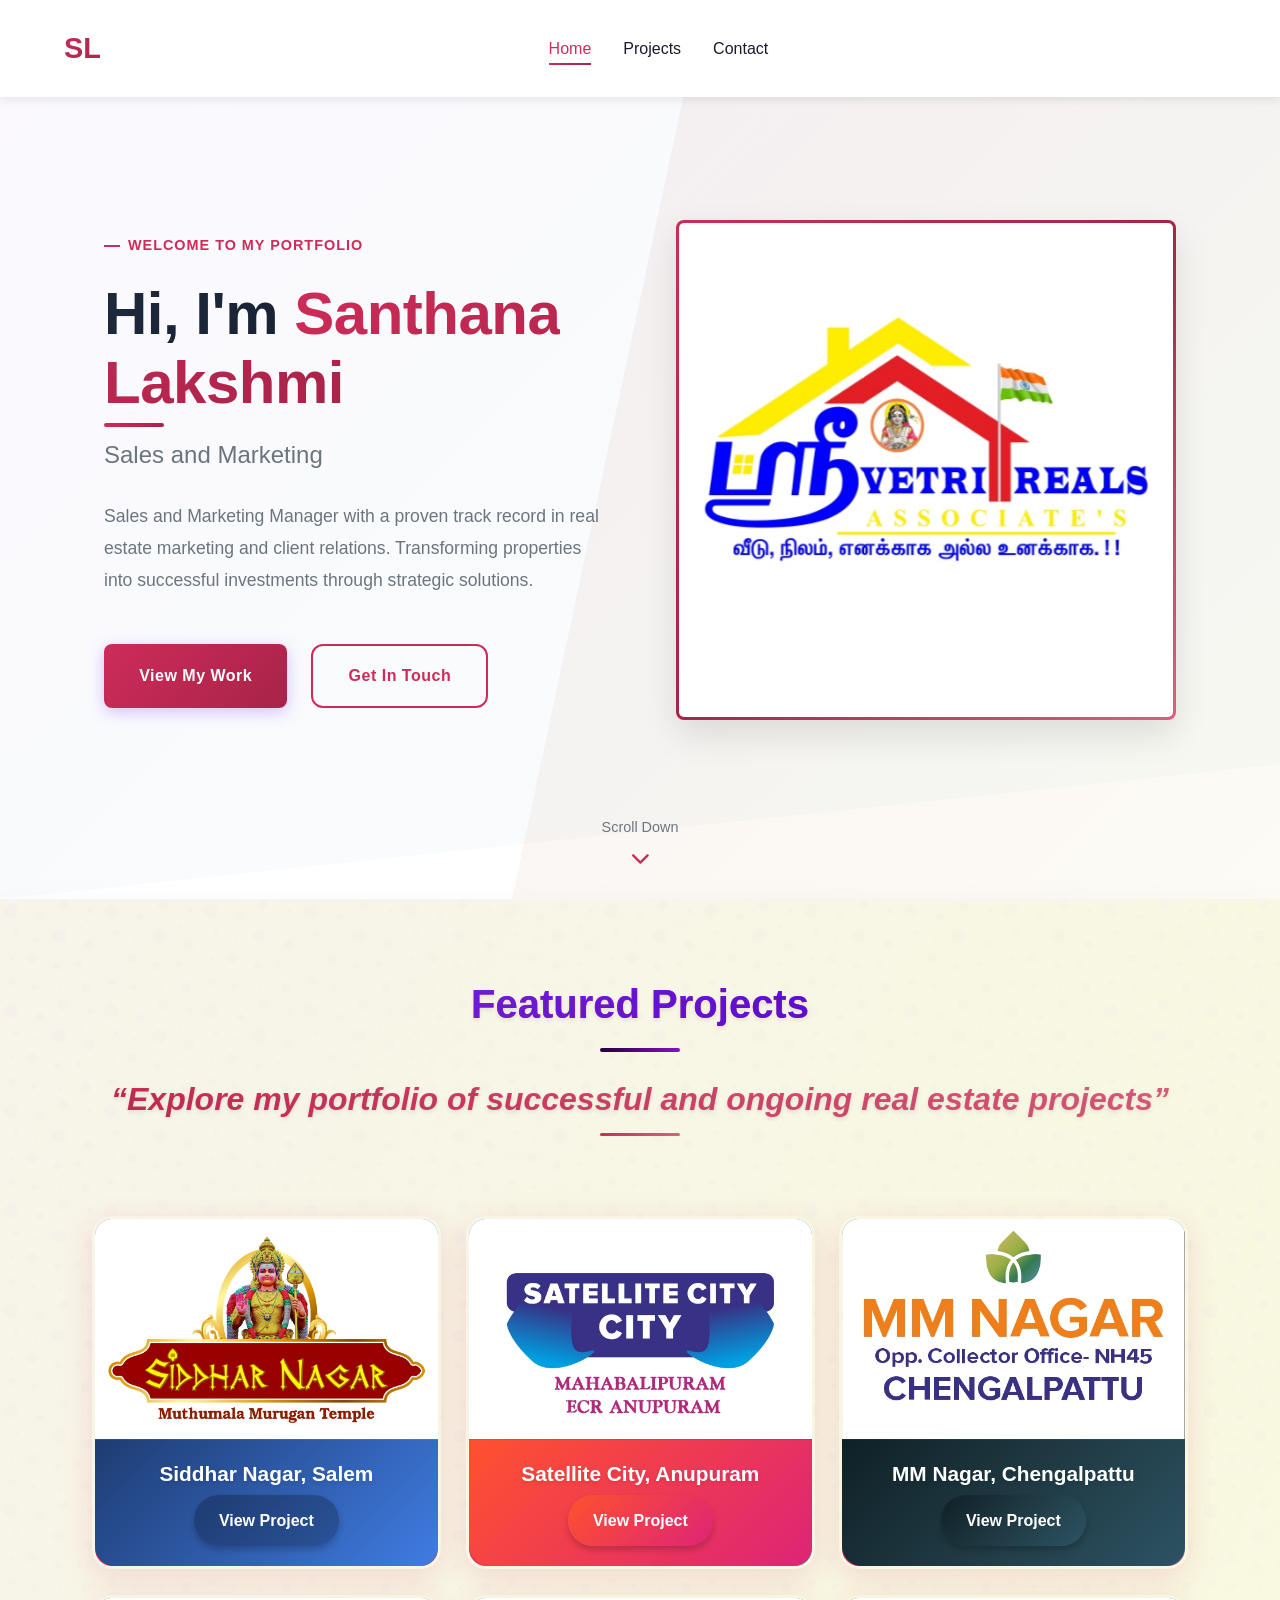
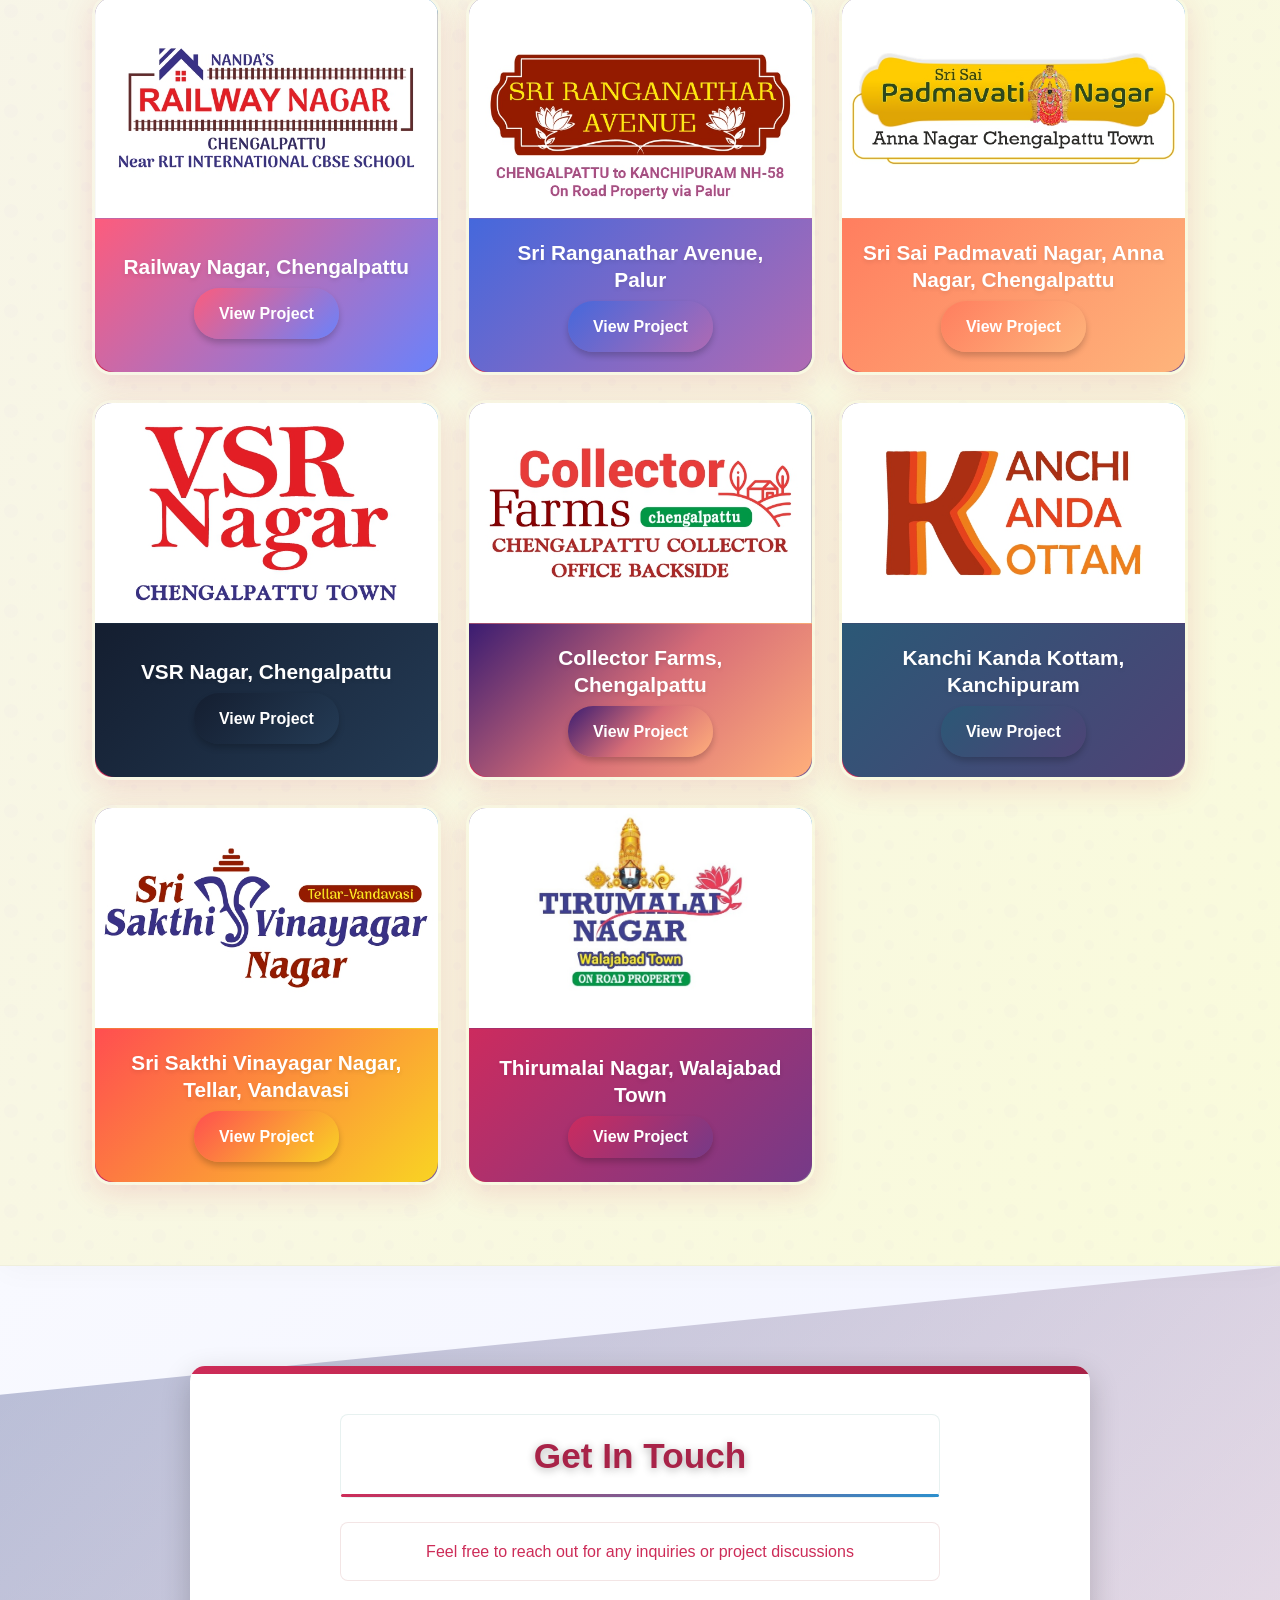
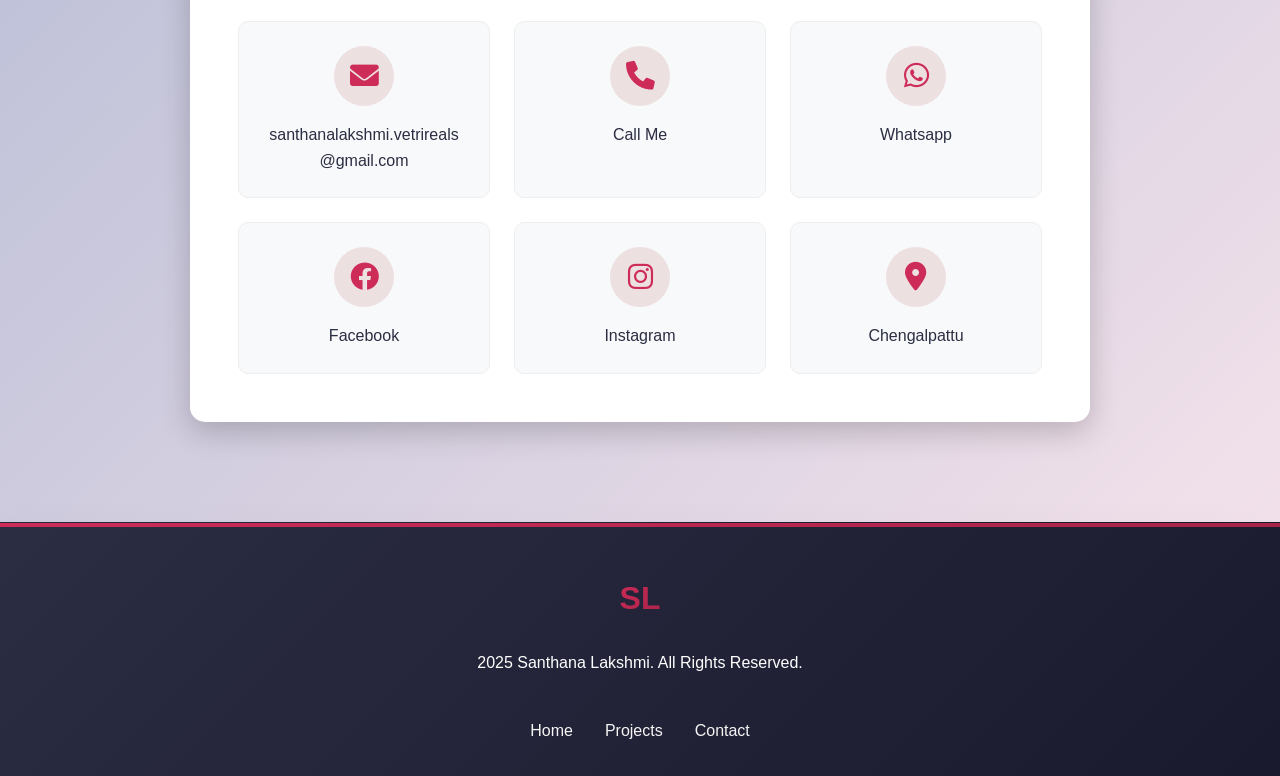
==== commit 593ddf9b: "first commit" ====
--- a/index.html
+++ b/index.html
@@ -14,7 +14,7 @@
     <!-- Header Section -->
     <header>
         <nav class="navbar">
-            <div class="logo">SLS</div>
+            <div class="logo">SL</div>
             <ul class="nav-links">
                 <li><a href="#home">Home</a></li>
                 <li><a href="#portfolio">Projects</a></li>
@@ -63,9 +63,9 @@
                 <p class="section-subtitle">Explore our latest real estate developments</p>
                 <div class="section-divider"></div> -->
                 <div class="section-header section-title">
-                    <h3>Featured Projects</h3>
+                    <h3 style="font-family: 'Segoe UI', Tahoma, Geneva, Verdana, sans-serif;">Featured Projects</h3>
                     <div class="section-divider"></div>
-                    <p style="font-family: sans-serif;"><i>“Explore my portfolio of successful and ongoing real estate projects”</i></p>
+                    <p style="font-family: sans-serif;font-size: 2rem;"><i>“Explore my portfolio of successful and ongoing real estate projects”</i></p>
                 </div>
             </div>
             
@@ -73,141 +73,131 @@
             
             <div class="portfolio-grid">
                 <!-- Project 1 -->
-                 <div class="portfolio-item" data-category="residential" data-aos="fade-up">
+                <a href="project-template.html?id=project1" class="portfolio-item" data-category="residential" data-aos="fade-up">
                     <div class="portfolio-image">
                         <img src="./projects/logos/logo07.jpg" alt="Siddhar Nagar, Salem" loading="lazy">
                     </div>
                     <div class="project-info">
                         <h3>Siddhar Nagar, Salem</h3>
-                            <button class="btn-gradient">View Project</button>
-                        <!-- <p>Stunning apartments with breathtaking lake views and modern amenities.</p> -->
-                    </div>
-                </div>
+                        <span class="btn-gradient">View Project</span>
+                    </div>
+                </a>
                 
 
                 <!-- Project 2 -->
-                 <div class="portfolio-item" data-category="commercial" data-aos="fade-up">
+                <a href="project-template.html?id=project2" class="portfolio-item" data-category="commercial" data-aos="fade-up">
                     <div class="portfolio-image">
                         <img src="./projects/logos/logo03.jpg" alt="Satellite City, Anupuram" loading="lazy">
                     </div>
                     <div class="project-info">
                         <h3>Satellite City, Anupuram</h3>
-                        <button class="btn-gradient">View Project</button>
-                        <!-- <p>Secure and well-planned community living with modern amenities.</p> -->
-                    </div>
-                </div>
+                        <span class="btn-gradient">View Project</span>
+                    </div>
+                </a>
                 
 
                 <!-- Project 3 -->
-                <div class="portfolio-item" data-category="residential" data-aos="fade-up">
+                <a href="project-template.html?id=project3" class="portfolio-item" data-category="residential" data-aos="fade-up">
                     <div class="portfolio-image">
                         <img src="./projects/logos/logo09.jpg" alt="MM Nagar, Chengalpattu" loading="lazy">
                     </div>
                     <div class="project-info">
                         <h3>MM Nagar, Chengalpattu</h3>
-                        <button class="btn-gradient">View Project</button>
-                        <!-- <p>Luxury villas nestled in the hills with panoramic views.</p> -->
-                    </div>
-                </div>
+                        <span class="btn-gradient">View Project</span>
+                    </div>
+                </a>
 
                 <!-- Project 4 -->
-                 <div class="portfolio-item" data-category="residential" data-aos="fade-up">
-                    <div class="portfolio-image">
-                        <img src="./projects/logos/logo02.jpg" alt="Raiway Nagar, Chengalpattu" loading="lazy">
-                    </div>
-                    <div class="project-info">
-                        <h3>Raiway Nagar, Chengalpattu</h3>
-                        <button class="btn-gradient">View Project</button>
-                        <!-- <p>Contemporary villas with luxurious amenities and scenic views.</p> -->
-                    </div>
-                </div>
+                <a href="project-template.html?id=project4" class="portfolio-item" data-category="residential" data-aos="fade-up">
+                    <div class="portfolio-image">
+                        <img src="./projects/logos/logo02.jpg" alt="Railway Nagar, Chengalpattu" loading="lazy">
+                    </div>
+                    <div class="project-info">
+                        <h3>Railway Nagar, Chengalpattu</h3>
+                        <span class="btn-gradient">View Project</span>
+                    </div>
+                </a>
                 
 
                 <!-- Project 5 -->
-                 <div class="portfolio-item" data-category="commercial" data-aos="fade-up">
+                <a href="project-template.html?id=project5" class="portfolio-item" data-category="commercial" data-aos="fade-up">
                     <div class="portfolio-image">
                         <img src="./projects/logos/logo010.jpg" alt="Sri Ranganathar Avenue, Palur" loading="lazy">
                     </div>
                     <div class="project-info">
                         <h3>Sri Ranganathar Avenue, Palur</h3>
-                        <button class="btn-gradient">View Project</button>
-                        <!-- <p>Vibrant retail space with excellent connectivity and footfall.</p> -->
-                    </div>
-                </div>
+                        <span class="btn-gradient">View Project</span>
+                    </div>
+                </a>
                 
 
                 <!-- Project 6 -->
-                 <div class="portfolio-item" data-category="residential" data-aos="fade-up">
+                <a href="project-template.html?id=project6" class="portfolio-item" data-category="residential" data-aos="fade-up">
                     <div class="portfolio-image">
                         <img src="./projects/logos/logo04.jpg" alt="Sri Sai Padmavati Nagar, Anna Nagar, Chengalpattu" loading="lazy">
                     </div>
                     <div class="project-info">
                         <h3>Sri Sai Padmavati Nagar, Anna Nagar, Chengalpattu</h3>
-                        <button class="btn-gradient">View Project</button>
-                        <!-- <p>Elegant residences designed for modern urban living.</p> -->
-                    </div>
-                </div>
+                        <span class="btn-gradient">View Project</span>
+                    </div>
+                </a>
                 
 
                 <!-- Project 7 -->
-                <div class="portfolio-item" data-category="commercial" data-aos="fade-up">
+                <a href="project-template.html?id=project7" class="portfolio-item" data-category="commercial" data-aos="fade-up">
                     <div class="portfolio-image">
                         <img src="./projects/logos/logo08.jpg" alt="VSR Nagar, Chengalpattu" loading="lazy">
                     </div>
                     <div class="project-info">
                         <h3>VSR Nagar, Chengalpattu</h3>
-                        <button class="btn-gradient">View Project</button>
-                        <!-- <p>Innovative workspace solutions for technology companies.</p> -->
-                    </div>
-                </div>
+                        <span class="btn-gradient">View Project</span>
+                    </div>
+                </a>
 
                 <!-- Project 8 -->
-                <div class="portfolio-item" data-category="residential" data-aos="fade-up">
+                <a href="project-template.html?id=project8" class="portfolio-item" data-category="residential" data-aos="fade-up">
                     <div class="portfolio-image">
                         <img src="./projects/logos/logo05.jpg" alt="Collector Farms, Chengalpattu" loading="lazy">
                     </div>
                     <div class="project-info">
                         <h3>Collector Farms, Chengalpattu</h3>
-                        <button class="btn-gradient">View Project</button>
-                        <!-- <p>Exclusive villas with premium finishes and private amenities.</p> -->
-                    </div>
-                </div>
+                        <span class="btn-gradient">View Project</span>
+                    </div>
+                </a>
 
                 <!-- Project 9 -->
-                <div class="portfolio-item" data-category="residential" data-aos="fade-up">
+                <a href="project-template.html?id=project9" class="portfolio-item" data-category="residential" data-aos="fade-up">
                     <div class="portfolio-image">
                         <img src="./projects/logos/logo01.jpg" alt="Kanchi Kanda Kottam, Kanchipuram" loading="lazy">
                     </div>
                     <div class="project-info">
                         <h3 style="color: snow;">Kanchi Kanda Kottam, Kanchipuram</h3>
-                        <button class="btn-gradient">View Project</button>
-                        <!-- <p>Modern living spaces wisth premium amenities in the heart of the city.</p> -->
-                    </div>
-                </div>
+                        <span class="btn-gradient">View Project</span>
+                    </div>
+                </a>
 
                 <!-- Project 10 -->
-                <div class="portfolio-item" data-category="commercial" data-aos="fade-up">
+                <a href="project-template.html?id=project10" class="portfolio-item" data-category="commercial" data-aos="fade-up">
                     <div class="portfolio-image">
                         <img src="./projects/logos/logo06.jpg" alt="Sri Sakthi Vinayagar Nagar, Tellar, Vandavasi" loading="lazy">
                     </div>
                     <div class="project-info">
                         <h3>Sri Sakthi Vinayagar Nagar, Tellar, Vandavasi</h3>
-                        <button class="btn-gradient">View Project</button>
-                        <!-- <p>State-of-the-art commercial spaces designed for modern businesses.</p> -->
-                    </div>
-                </div>
+                        <span class="btn-gradient">View Project</span>
+                    </div>
+                </a>
 
                 <!-- Project 11 -->
                 <div class="portfolio-item" data-category="commercial" data-aos="fade-up">
                     <div class="portfolio-image">
-                        <img src="./projects/logos/logo012.jpg" alt="Thirumalai Nagar, Walajabad Town" loading="lazy">
+                        <img src="./projects/logos/logo012_new1.jpg" alt="Thirumalai Nagar, Walajabad Town" loading="lazy">
                     </div>
                     <div class="project-info">
                         <h3>Thirumalai Nagar, Walajabad Town</h3>
                         <button class="btn-gradient">View Project</button>
-                        <!-- <p>State-of-the-art commercial spaces designed for modern businesses.</p> -->
-                    </div>
-                </div>
+                    </div>
+                </div>
+            </div>
         </div>
     </section>
 
@@ -226,12 +216,12 @@
                         </a>
                     </div>
                     <div class="contact-item">
-                        <a href="tel:+919498300109">
+                        <a href="tel:+919498500109">
                         <i class="fas fa-phone"></i><br>
                         <span>Call Me</span></a>
                     </div>
                     <div class="contact-item">
-                        <a href="https://wa.me/919498300109?text=Hi%20I%20am%20interested%20in%20your%20project" target="_blank">
+                        <a href="https://wa.me/919498500109?text=Hi%20I%20am%20interested%20in%20your%20project" target="_blank">
                         <i class="fab fa-whatsapp"></i><br>
                         Whatsapp</a>
                     </div>
@@ -260,61 +250,10 @@
     </section>
 
     <!-- Footer -->
-    <!-- <footer class="footer">
-        <div class="footer-wave">
-            <svg data-name="Layer 1" xmlns="http://www.w3.org/2000/svg" viewBox="0 0 1200 120" preserveAspectRatio="none">
-                <path d="M0,0V46.29c47.79,22.2,103.59,32.17,158,28,70.36-5.37,136.33-33.31,206.8-37.5C438.64,32.43,512.34,53.67,583,72.05c69.27,18,138.3,24.88,209.4,13.08,36.15-6,69.85-17.84,104.45-29.34C989.49,25,1113-14.29,1200,52.47V0Z" opacity=".25" class="shape-fill"></path>
-                <path d="M0,0V15.81C13,36.92,27.64,56.86,47.69,72.05,99.41,111.27,165,111,224.58,91.58c31.15-10.15,60.09-26.07,89.67-39.8,40.92-19,84.73-46,130.83-49.67,36.26-2.85,70.9,9.42,98.6,31.56,31.77,25.39,62.32,62,103.63,73,40.44,10.79,81.35-6.69,119.13-24.28s75.16-39,116.92-43.05c59.73-5.85,113.28,22.88,168.9,38.84,30.2,8.66,59,6.17,87.09-7.5,22.43-10.89,48-26.93,60.65-49.24V0Z" opacity=".5" class="shape-fill"></path>
-                <path d="M0,0V5.63C149.93,59,314.09,71.32,475.83,42.57c43-7.64,84.23-20.12,127.61-26.46,59-8.63,112.48,12.24,165.56,35.4C827.93,77.22,886,95.24,951.2,90c86.53-7,172.46-45.71,248.8-84.81V0Z" class="shape-fill"></path>
-            </svg>
-        </div>
-        <div class="footer-content">
-            <div class="container">
-                <div class="footer-grid">
-                    <div class="footer-about">
-                        <h3>Vetri Reals</h3>
-                        <p>Transforming properties into profitable investments through strategic marketing solutions and innovative approaches.</p>
-                        <div class="social-links">
-                            <a href="#" aria-label="Facebook"><i class="fab fa-facebook-f"></i></a>
-                            <a href="#" aria-label="Twitter"><i class="fab fa-twitter"></i></a>
-                            <a href="#" aria-label="LinkedIn"><i class="fab fa-linkedin-in"></i></a>
-                            <a href="#" aria-label="Instagram"><i class="fab fa-instagram"></i></a>
-                        </div>
-                    </div>
-                    <div class="footer-links">
-                        <h4>Quick Links</h4>
-                        <ul>
-                            <li><a href="#home"><i class="fas fa-chevron-right"></i> Home</a></li>
-                            <li><a href="#portfolio"><i class="fas fa-chevron-right"></i> Projects</a></li>
-                            <li><a href="#contact"><i class="fas fa-chevron-right"></i> Contact</a></li>
-                            <li><a href="#"><i class="fas fa-chevron-right"></i> About Us</a></li>
-                        </ul>
-                    </div>
-                    <div class="footer-contact">
-                        <h4>Contact Info</h4>
-                        <ul>
-                            <li><i class="fas fa-map-marker-alt"></i> 123 Real Estate, Chennai, Tamil Nadu</li>
-                            <li><i class="fas fa-phone"></i> +91 98765 43210</li>
-                            <li><i class="fas fa-envelope"></i> info@vetrireals.com</li>
-                        </ul>
-                    </div>
-                </div>
-                <div class="footer-bottom">
-                    <p>&copy; 2025 Vetri Reals. All Rights Reserved.</p>
-                    <div class="footer-legal">
-                        <a href="#">Privacy Policy</a>
-                        <a href="#">Terms of Service</a>
-                    </div>
-                </div>
-            </div>
-        </div>
-    </footer> -->
-
-    <!-- Footer -->
     <footer class="footer-grad">
         <div class="footer-content">
-            <div class="footer-logo">SLS</div>
-            <p>© 2025 Santhana Lakshmi. All Rights Reserved.</p>
+            <div class="footer-logo">SL</div>
+            <p> 2025 Santhana Lakshmi. All Rights Reserved.</p>
             <div class="footer-links">
                 <a href="#home">Home</a>
                 <a href="#portfolio">Projects</a>
@@ -336,9 +275,9 @@
                         <span id="projectLocation" style="margin-bottom: 0.6rem;"></span>
                     </div>
                     <div class="project-phone">
-                        <a href="tel:+919498300109">
+                        <a href="tel:+919498500109">
                             <i class="fas fa-phone"></i>
-                            <span>+91 94983 00109</span>
+                            <span>+91 9498 500 109</span>
                         </a>
                     </div>
                 </div>
@@ -362,6 +301,147 @@
             </div>
         </div>
     </div>
-    <script src="script.js"></script>
+    <script>
+        // Mobile Navigation Toggle
+        const hamburger = document.querySelector('.hamburger');
+        const navLinks = document.querySelector('.nav-links');
+        const navLinksItems = document.querySelectorAll('.nav-links a');
+
+        // Toggle mobile menu
+        if (hamburger) {
+            hamburger.addEventListener('click', () => {
+                hamburger.classList.toggle('active');
+                navLinks.classList.toggle('active');
+            });
+        }
+
+        // Close mobile menu when clicking on a link
+        if (navLinksItems.length > 0) {
+            navLinksItems.forEach(link => {
+                link.addEventListener('click', () => {
+                    hamburger.classList.remove('active');
+                    navLinks.classList.remove('active');
+                });
+            });
+        }
+
+        // Add active class to current section in navigation
+        const sections = document.querySelectorAll('section');
+        const navItems = document.querySelectorAll('.nav-links a');
+
+        window.addEventListener('scroll', () => {
+            let current = '';
+            
+            sections.forEach(section => {
+                const sectionTop = section.offsetTop;
+                const sectionHeight = section.clientHeight;
+                
+                if (pageYOffset >= sectionTop - 300) {
+                    current = section.getAttribute('id');
+                }
+            });
+            
+            navItems.forEach(item => {
+                item.classList.remove('active');
+                if (item.getAttribute('href').slice(1) === current) {
+                    item.classList.add('active');
+                }
+            });
+            
+            // Add shadow to navbar on scroll
+            if (window.scrollY > 50) {
+                document.querySelector('.navbar').classList.add('scrolled');
+            } else {
+                document.querySelector('.navbar').classList.remove('scrolled');
+            }
+        });
+
+        // Portfolio Filtering
+        const filterButtons = document.querySelectorAll('.filter-btn');
+        const portfolioItems = document.querySelectorAll('.portfolio-item');
+
+        if (filterButtons.length > 0) {
+            filterButtons.forEach(button => {
+                button.addEventListener('click', () => {
+                    // Remove active class from all buttons
+                    filterButtons.forEach(btn => btn.classList.remove('active'));
+                    // Add active class to clicked button
+                    button.classList.add('active');
+                    
+                    const filterValue = button.getAttribute('data-filter');
+                    
+                    portfolioItems.forEach(item => {
+                        if (filterValue === 'all' || item.getAttribute('data-category') === filterValue) {
+                            item.style.display = 'block';
+                        } else {
+                            item.style.display = 'none';
+                        }
+                    });
+                });
+            });
+        }
+
+        // Smooth Scrolling for Anchor Links
+        document.querySelectorAll('a[href^="#"]').forEach(anchor => {
+            anchor.addEventListener('click', function(e) {
+                e.preventDefault();
+                
+                const targetId = this.getAttribute('href');
+                if (targetId === '#') return;
+                
+                const targetElement = document.querySelector(targetId);
+                if (targetElement) {
+                    window.scrollTo({
+                        top: targetElement.offsetTop - 80,
+                        behavior: 'smooth'
+                    });
+                }
+            });
+        });
+
+        // Initialize AOS (Animate On Scroll)
+        if (typeof AOS !== 'undefined') {
+            AOS.init({
+                duration: 800,
+                easing: 'ease-in-out',
+                once: true
+            });
+        }
+
+        // Typing Effect for Hero Text
+        const typedTextSpan = document.querySelector('.typing-text');
+        if (typedTextSpan) {
+            const textArray = ["Sales and Marketing Manager in Vetri Reals", "Real Estate Marketing Professional", "Property Consultant", "Real Estate Advisor"];
+            const typingDelay = 100;
+            const erasingDelay = 50;
+            const newTextDelay = 2000;
+            let textArrayIndex = 0;
+            let charIndex = 0;
+
+            function type() {
+                if (charIndex < textArray[textArrayIndex].length) {
+                    typedTextSpan.textContent += textArray[textArrayIndex].charAt(charIndex);
+                    charIndex++;
+                    setTimeout(type, typingDelay);
+                } else {
+                    setTimeout(erase, newTextDelay);
+                }
+            }
+
+            function erase() {
+                if (charIndex > 0) {
+                    typedTextSpan.textContent = textArray[textArrayIndex].substring(0, charIndex - 1);
+                    charIndex--;
+                    setTimeout(erase, erasingDelay);
+                } else {
+                    textArrayIndex = (textArrayIndex + 1) % textArray.length;
+                    setTimeout(type, typingDelay + 1100);
+                }
+            }
+
+            // Start the typing effect
+            if (textArray.length) setTimeout(type, 1000);
+        }
+    </script>
 </body>
 </html>
--- a/styles.css
+++ b/styles.css
@@ -242,15 +242,34 @@
   box-shadow: var(--shadow-md);
 }
 
+/* Logo animation */
+@keyframes float {
+  0% {
+    transform: translateY(0);
+  }
+  50% {
+    transform: translateY(-5px);
+  }
+  100% {
+    transform: translateY(0);
+  }
+}
+
 .logo {
   font-size: 1.8rem;
   font-weight: 800;
   background: var(--gradient-text);
   -webkit-background-clip: text;
   -webkit-text-fill-color: transparent;
-  -webkit-background-clip: text;
-  -webkit-text-fill-color: transparent;
   text-decoration: none;
+  animation: float 3s ease-in-out infinite;
+  transition: all 0.3s ease;
+  display: inline-block;
+}
+
+.logo:hover {
+  animation: none;
+  transform: scale(1.05);
 }
 
 .nav-links {
@@ -389,6 +408,13 @@
   border-radius: 2px;
 }
 
+/* Remove underline in mobile view */
+@media (max-width: 768px) {
+  .hero-text h1::after {
+    display: none;
+  }
+}
+
 .hero-text h1 .highlight {
   background: var(--gradient-text);
   -webkit-background-clip: text;
@@ -417,17 +443,36 @@
   flex-wrap: wrap;
 }
 
+/* Hero Image Animation */
+@keyframes floatImage {
+  0% {
+    transform: translateY(0);
+  }
+  50% {
+    transform: translateY(-15px);
+  }
+  100% {
+    transform: translateY(0);
+  }
+}
+
 .hero-image {
   flex: 1;
   position: relative;
   max-width: 500px;
-  border-radius: 24px;
+  margin: 0 auto;
+  display: flex;
+  justify-content: center;
+  align-items: center;
+  border-radius: 20px;
   overflow: hidden;
-  box-shadow: 0 25px 50px -12px rgba(0, 0, 0, 0.15);
-  transition: all 0.5s cubic-bezier(0.4, 0, 0.2, 1);
+  box-shadow: 0 15px 35px rgba(0, 0, 0, 0.1);
   border: 1px solid rgba(255, 255, 255, 0.5);
   background: white;
   padding: 1rem;
+  perspective: 1000px;
+  animation: floatImage 6s ease-in-out infinite;
+  transition: all 0.5s cubic-bezier(0.4, 0, 0.2, 1);
 }
 
 .hero-image::before {
@@ -445,15 +490,52 @@
 
 .profile-image {
   width: 100%;
-  height: 100%;
-  object-fit: cover;
+  height: auto;
   border-radius: 16px;
-  transition: transform 0.5s cubic-bezier(0.4, 0, 0.2, 1);
+  transition: all 0.5s cubic-bezier(0.4, 0, 0.2, 1);
   box-shadow: 0 10px 30px rgba(0, 0, 0, 0.1);
+  transform-style: preserve-3d;
+  backface-visibility: hidden;
+}
+
+/* Hover effects */
+.hero-image:hover {
+  transform: translateY(-5px);
+  box-shadow: 0 20px 40px rgba(0, 0, 0, 0.15);
 }
 
 .hero-image:hover .profile-image {
-  transform: scale(1.05);
+  transform: scale(1.03) rotateY(5deg);
+  box-shadow: 0 15px 40px rgba(0, 0, 0, 0.2);
+}
+
+/* Add a subtle glow effect on hover */
+.hero-image::after {
+  content: '';
+  position: absolute;
+  top: 0;
+  left: 0;
+  right: 0;
+  bottom: 0;
+  background: linear-gradient(45deg, rgba(255,255,255,0.1), rgba(255,255,255,0.3));
+  border-radius: 20px;
+  opacity: 0;
+  transition: opacity 0.5s ease;
+  z-index: -1;
+}
+
+.hero-image:hover::after {
+  opacity: 1;
+  animation: pulseGlow 2s infinite alternate;
+}
+
+@keyframes pulseGlow {
+  from {
+    box-shadow: 0 0 10px rgba(255, 255, 255, 0.5);
+  }
+  to {
+    box-shadow: 0 0 20px rgba(255, 255, 255, 0.8);
+  }
 }
 
 .scroll-down {
@@ -1011,7 +1093,7 @@
 
 .footer-links a:hover {
   /* color: white; */
-  color: maroon;
+  color: var(--primary);
   zoom: 1.1;
 }
 
@@ -1237,6 +1319,33 @@
     .project-location {
         font-size: 1em;
     }
+
+    .portfolio-grid {
+    display: flex;
+    flex-direction: column;
+    align-items: center;
+    justify-content: center;
+    width: 100%;
+    max-width: 100%;
+    margin: 0 auto;
+    padding: 0 15px;
+    gap: 2rem;
+  }
+  
+  .portfolio-item {
+    width: 100%;
+    max-width: 400px;
+    margin: 0 auto;
+    display: flex;
+    flex-direction: column;
+    justify-content: center;
+  }
+
+    
+}
+
+@media (max-width: 768px) {
+  
 }
 
 .project-description {
@@ -1892,10 +2001,10 @@
   background: linear-gradient(135deg, #cc2b5e, #753a88); /* Deep pink to purple */
 }
 
-
-.portfolio-item:nth-child(11) img {
-  object-fit: fill;
-}
+/* .portfolio-item:nth-child(11) img {
+  scale: 0.9;
+} */
+
 /* ========== CONTACT SECTION ========== */
 .contact {
   position: relative;
@@ -2108,6 +2217,32 @@
 
 .portfolio-image{
     scale: 1.01;
+   
+}
+
+.hero-image {
+    border: 3px solid transparent;
+    border-radius: 8px;
+    background-image: linear-gradient(#fff, #fff), 
+                      linear-gradient(135deg, #CD2C58, #A82348, #E05D7F);
+    background-origin: border-box;
+    background-clip: content-box, border-box;
+    animation: borderGradient 5s linear infinite;
+}
+
+@keyframes borderGradient {
+    0% {
+        background-image: linear-gradient(#fff, #fff), 
+                          linear-gradient(135deg, #CD2C58, #A82348, #E05D7F);
+    }
+    50% {
+        background-image: linear-gradient(#fff, #fff), 
+                          linear-gradient(135deg, #E05D7F, #CD2C58, #A82348);
+    }
+    100% {
+        background-image: linear-gradient(#fff, #fff), 
+                          linear-gradient(135deg, #CD2C58, #A82348, #E05D7F);
+    }
 }
 
 .profile-image{
